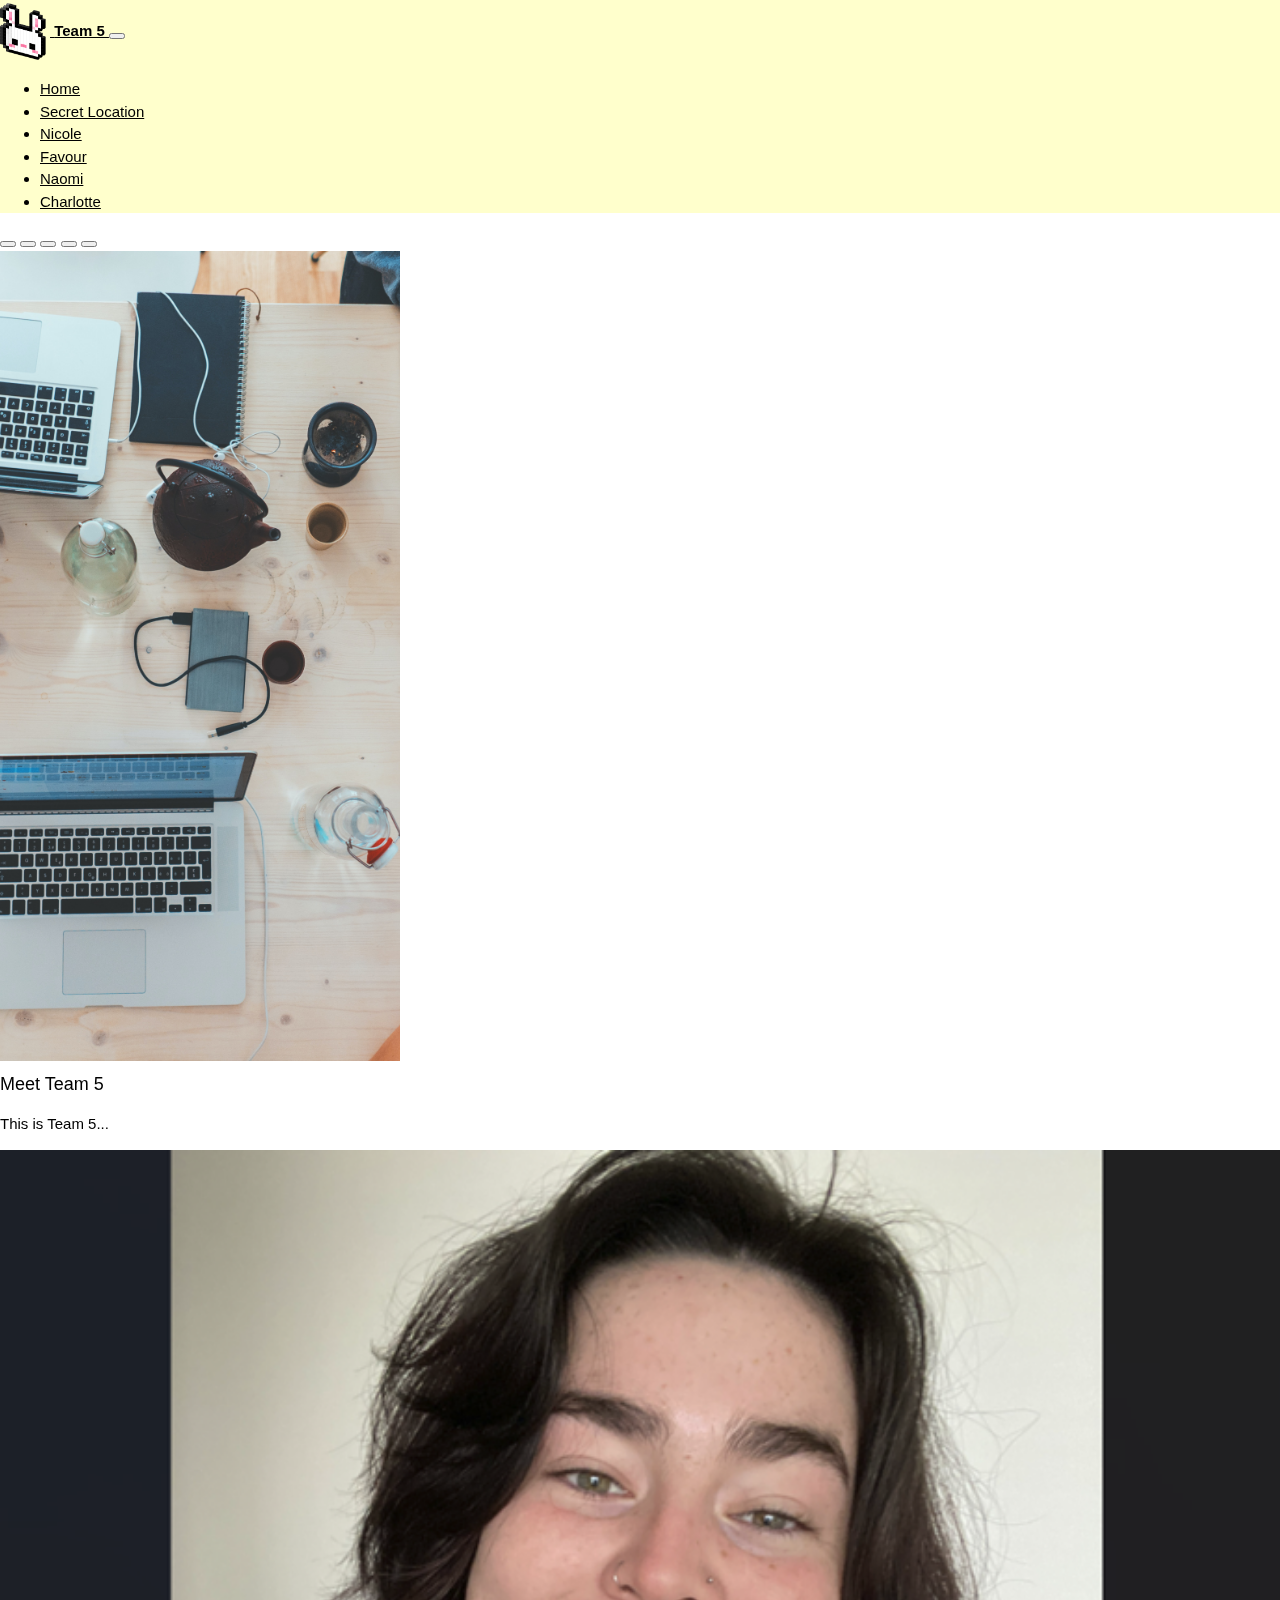
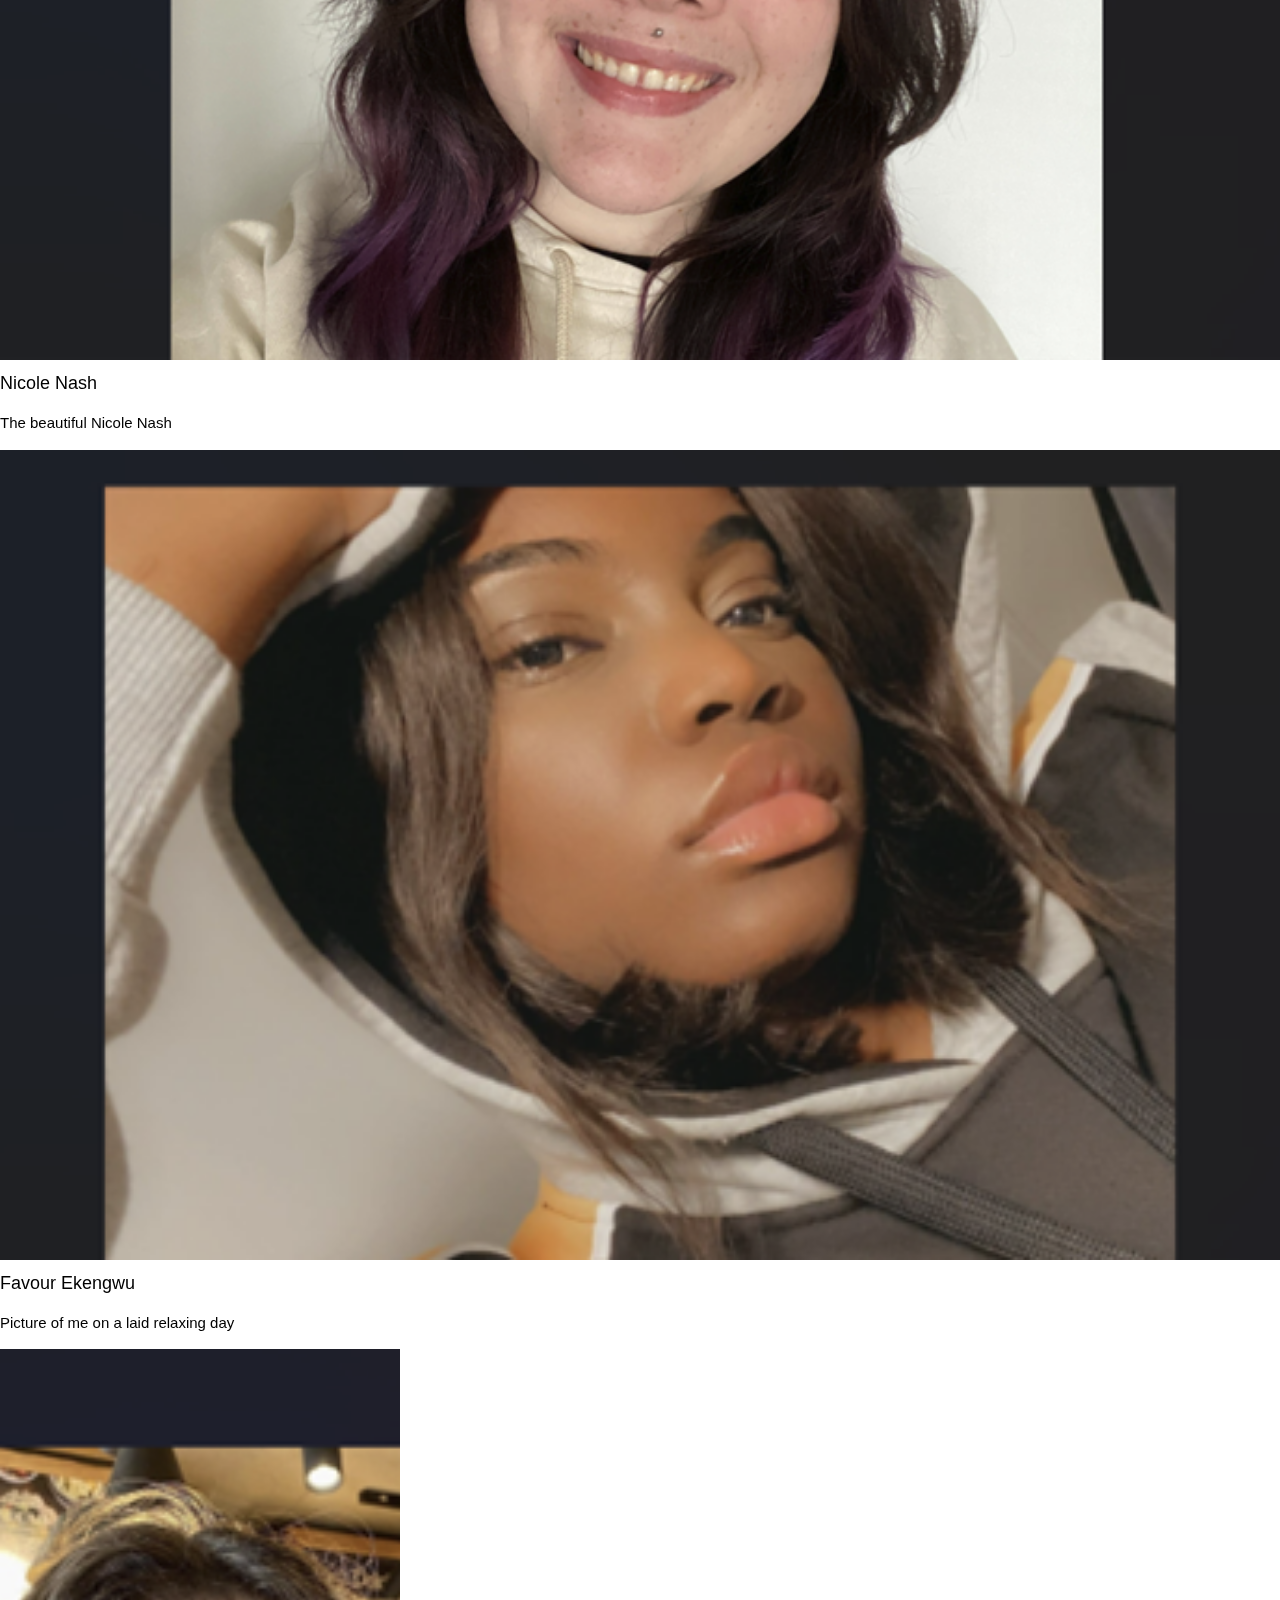
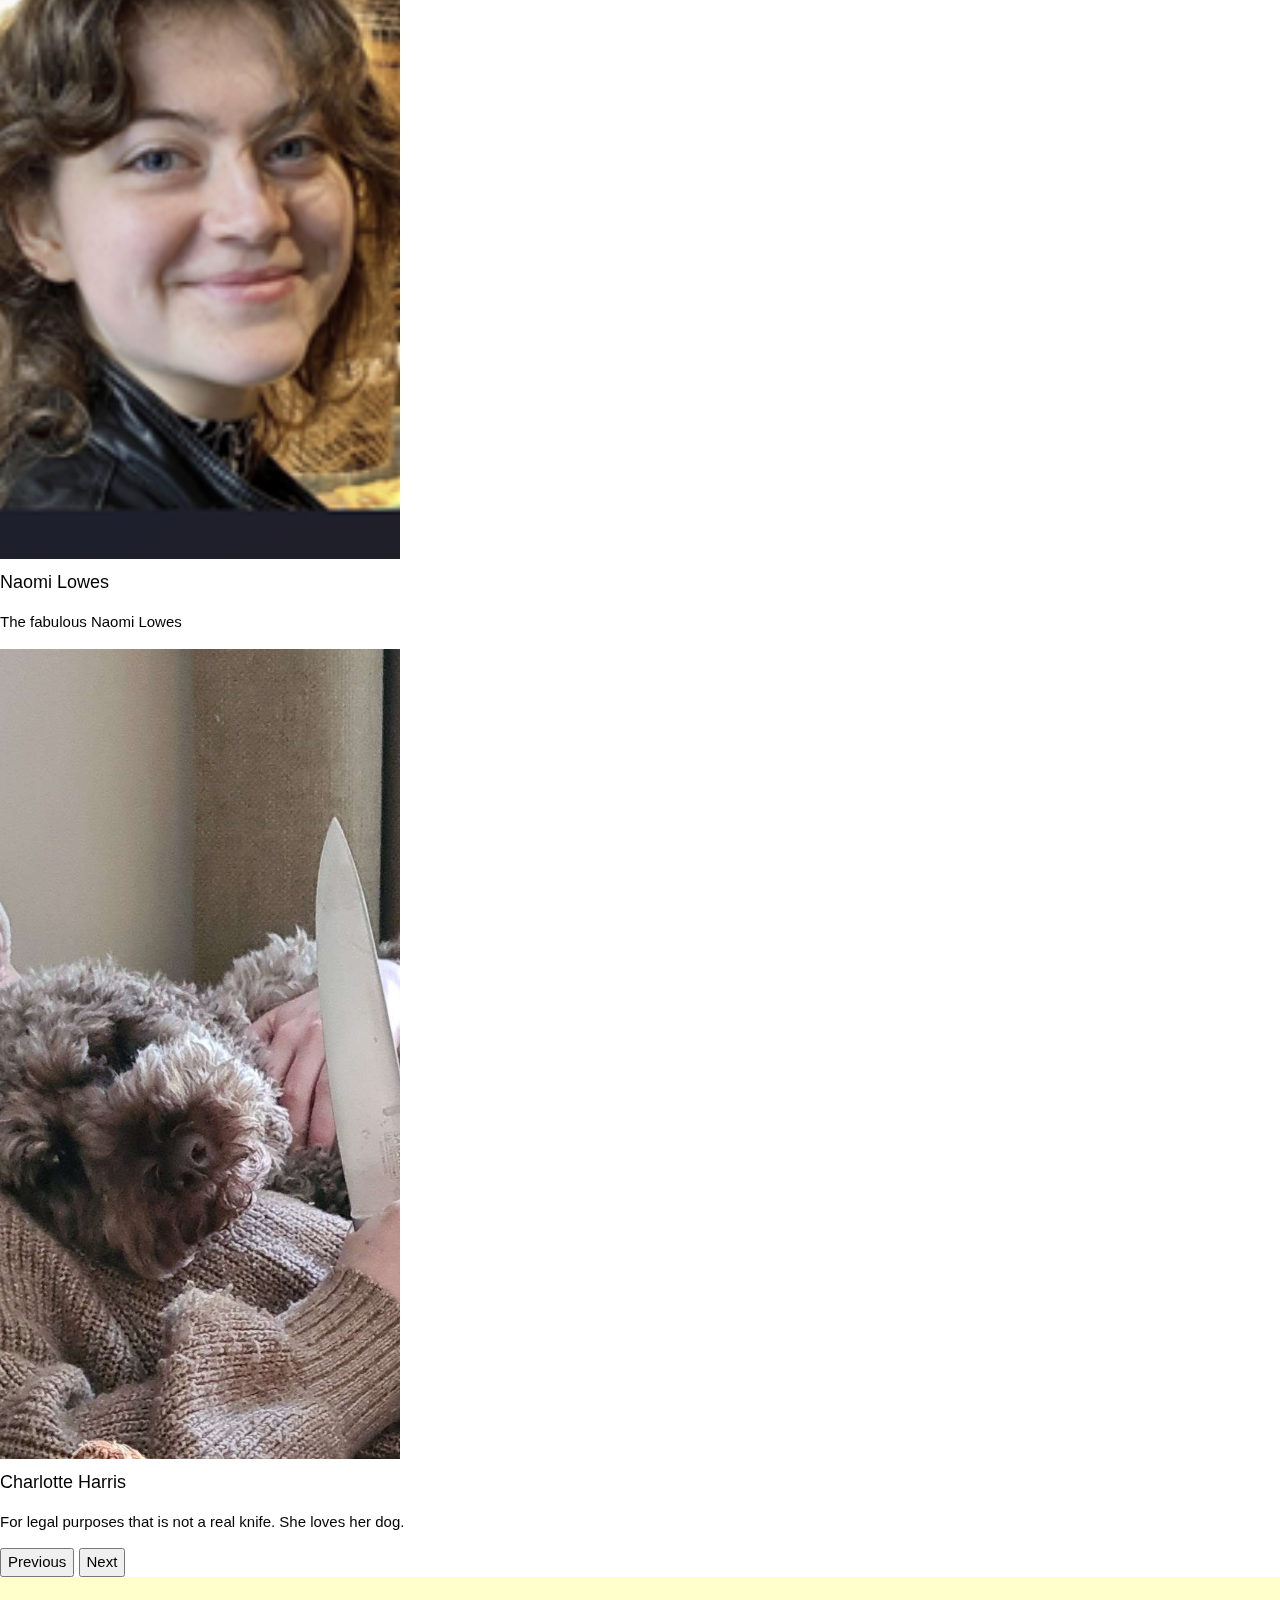
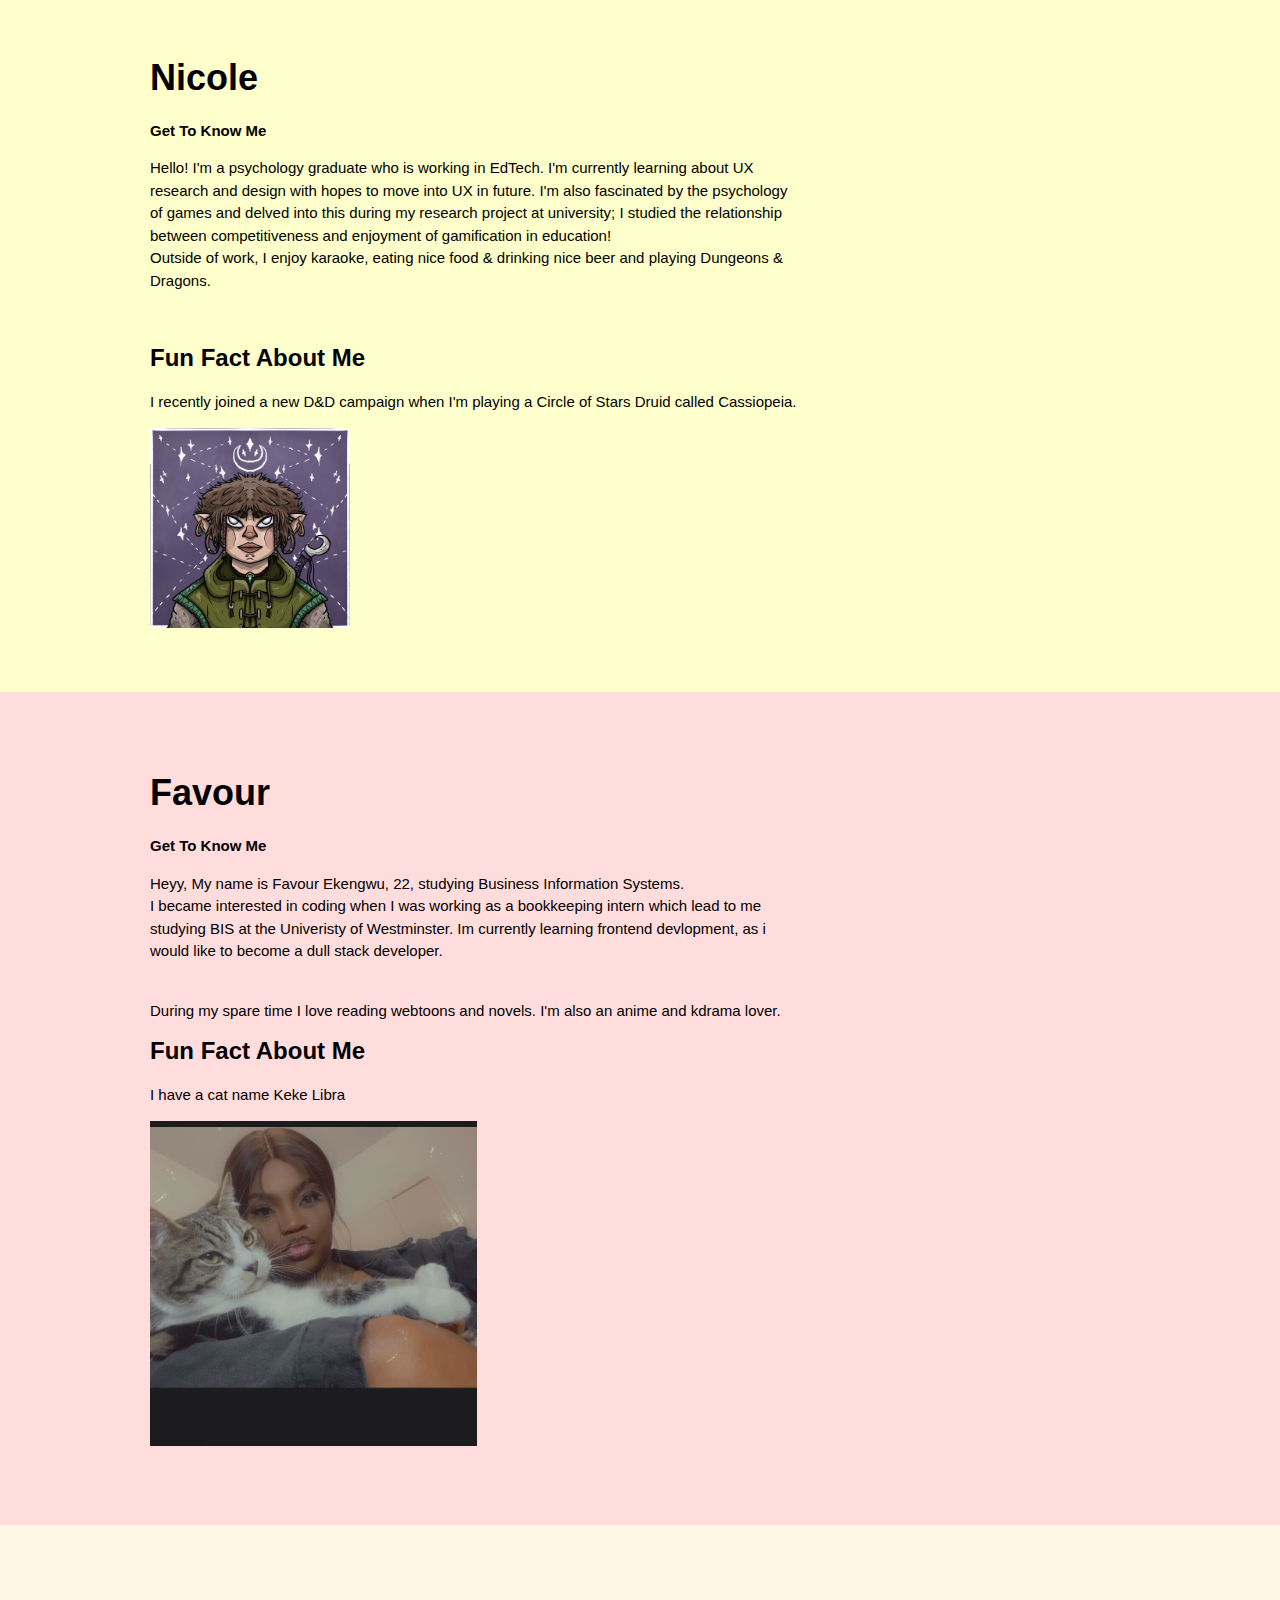
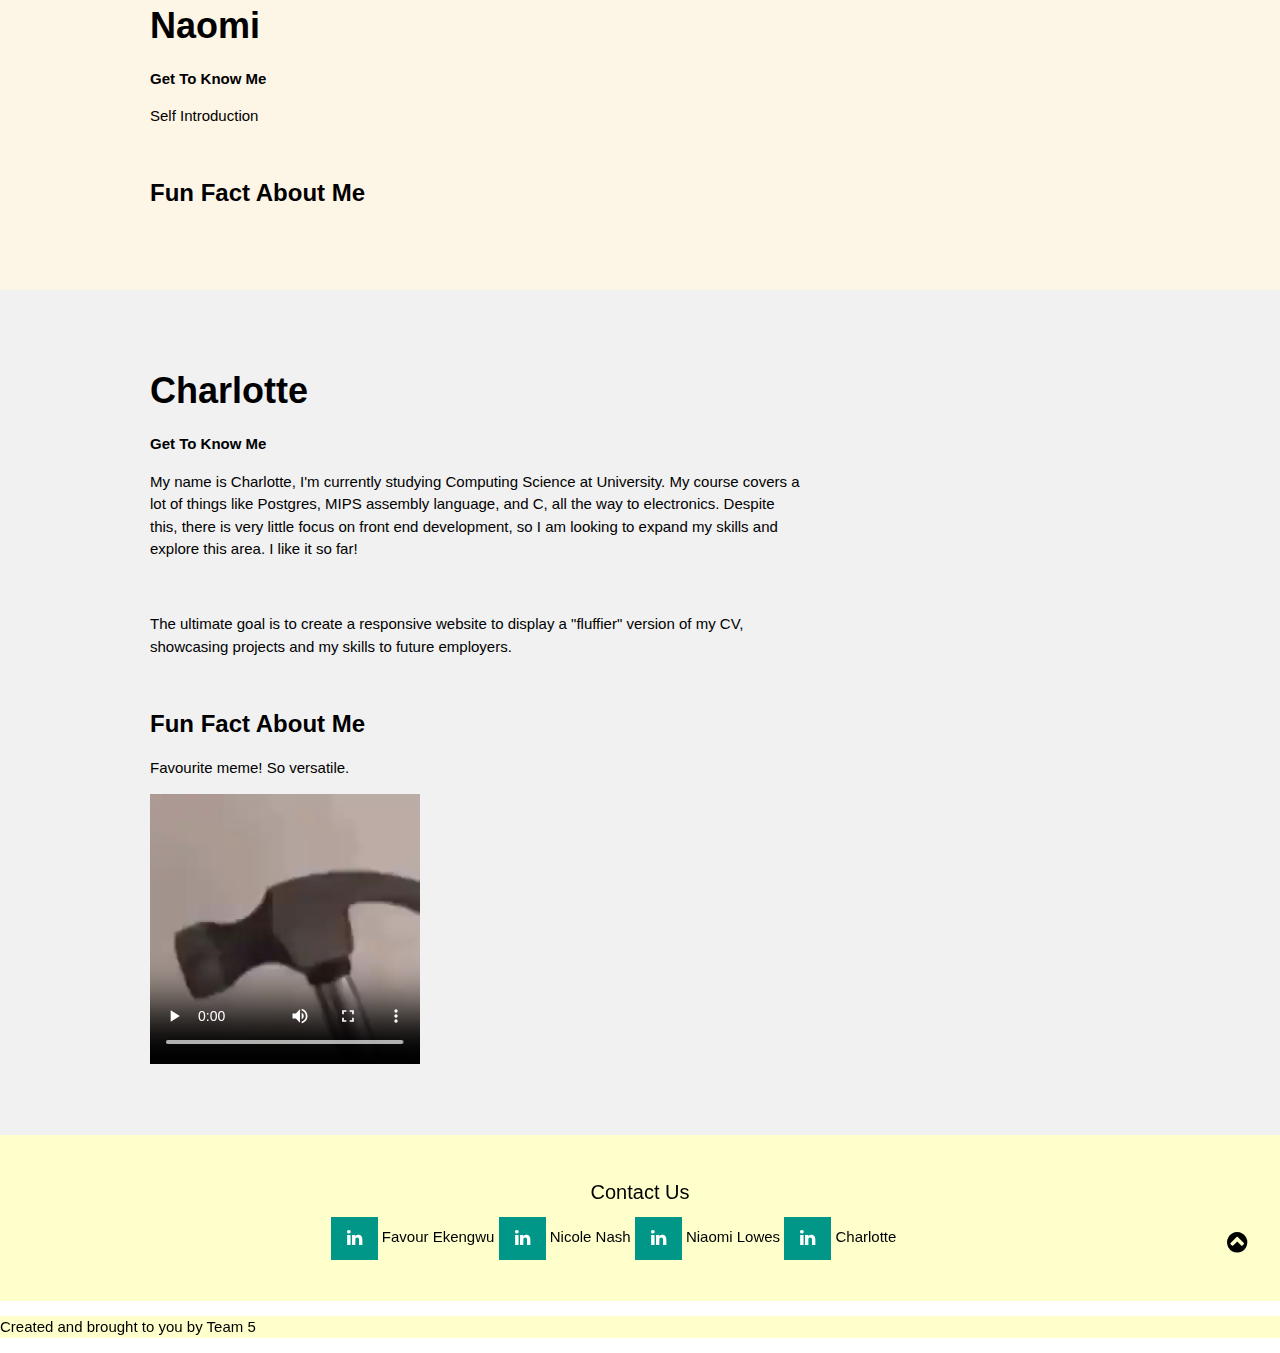
==== index.html @ 446f41bd "picture" ====
<!DOCTYPE html>
<html lang="en">
<head>
    <meta charset="UTF-8">
    <meta http-equiv="X-UA-Compatible" content="IE=edge">
    <meta name="viewport" content="width=device-width, initial-scale=1.0">
    <link rel="icon" href="media/bunny.ico">
    <!-- CSS only -->
    <link href="https://cdn.jsdelivr.net/npm/bootstrap@5.2.3/dist/css/bootstrap.min.css" rel="stylesheet" integrity="sha384-rbsA2VBKQhggwzxH7pPCaAqO46MgnOM80zW1RWuH61DGLwZJEdK2Kadq2F9CUG65" crossorigin="anonymous">
    <link rel="stylesheet" href="https://www.w3schools.com/w3css/4/w3.css">
    <link rel="stylesheet" href="https://fonts.googleapis.com/css?family=Lato">
    <link rel="stylesheet" href="https://fonts.googleapis.com/css?family=Montserrat">
    <link rel="stylesheet" href="https://cdnjs.cloudflare.com/ajax/libs/font-awesome/6.2.1/css/all.min.css">
    <!--social media -->
    <link rel="stylesheet" href="https://cdnjs.cloudflare.com/ajax/libs/font-awesome/4.7.0/css/font-awesome.min.css">
    <link href="style.css" rel="stylesheet" type="text/css">
    <title>Self Introduction and Interest</title>
</head>

<body>
    <nav class="navbar fixed-top bg-light w3-pale-yellow">
        <div class="container-fluid">
            <a class="navbar-brand" href="#">
            <img src="media/bunny.png" alt="Logo" width="50" height="auto" class="d-inline-block align-text-top">
            <b class = "w3-hover-text-blue"> Team 5 </b>
            </a>
            <button class="navbar-toggler" type="button" data-bs-toggle="collapse" data-bs-target="#navbarNav" aria-controls="navbarNav" aria-expanded="false" aria-label="Toggle navigation">
                <span class="navbar-toggler-icon"></span>
            </button>
            
            <div class="collapse navbar-collapse" id="navbarNav">
                <ul class="navbar-nav">
                    <li class="nav-item">
                    <a class="nav-link active w3-hover-text-blue" aria-current="page" href="#Home">Home</a>
                    </li>
                    <li class="nav-item">
                    <a class="nav-link" href="page1.html">Secret Location</a>
                    </li>
                    <li class="nav-item">
                    <a class="nav-link active w3-hover-text-blue" href="#Nicole">Nicole</a>
                    </li>
                    <li class="nav-item">
                    <a class="nav-link active w3-hover-text-blue" href="#Favour">Favour</a>
                    </li>
                    <li class="nav-item">
                    <a class="nav-link active w3-hover-text-blue" href="#Naomi">Naomi</a>
                    </li>
                    <li class="nav-item">
                        <a class="nav-link active w3-hover-text-blue" href="#Charlotte">Charlotte</a>
                    </li>
                </ul>
            </div>
        </div>
    </nav>

    
    <a name="Home"></a>
    <div id="carouselExampleCaptions" class="carousel slide" data-bs-ride="false">
        <div class="carousel-indicators">
          <button type="button" data-bs-target="#carouselExampleCaptions" data-bs-slide-to="0" class="active" aria-current="true" aria-label="Slide 1"></button>
          <button type="button" data-bs-target="#carouselExampleCaptions" data-bs-slide-to="1" aria-label="Slide 2"></button>
          <button type="button" data-bs-target="#carouselExampleCaptions" data-bs-slide-to="2" aria-label="Slide 3"></button>
          <button type="button" data-bs-target="#carouselExampleCaptions" data-bs-slide-to="3" aria-label="Slide 4"></button>
          <button type="button" data-bs-target="#carouselExampleCaptions" data-bs-slide-to="4" aria-label="Slide 4"></button>
        </div>
        <div class="carousel-inner">
            <div class="carousel-item active">
                <img src="media/team_pic_res.jpg" class="d-block w-100" width="400" height="auto" alt="...">
                    <div class="carousel-caption d-none d-md-block">
                        <h5>Meet Team 5</h5>
                        <p>This is Team 5...</p>
                    </div>
            </div>
            <div class="carousel-item">
                <img src="media/nicole.png" class="d-block w-100" width="400" height="auto" style="width:100%" alt="...">
                <div class="carousel-caption d-none d-md-block">
                    <h5>Nicole Nash</h5>
                    <p>The beautiful Nicole Nash</p>
                </div>
            </div>
            <div class="carousel-item">
                <img src="media/fav.png" class="d-block w-100" style="width:100%" alt="...">
                <div class="carousel-caption d-none d-md-block">
                    <h5>Favour Ekengwu</h5>
                    <p>Picture of me on a laid relaxing day</p>
                </div>
            </div>
            <div class="carousel-item">
                <img src="media/naomi.png" class="d-block w-100" width="400" height="500" alt="...">
                <div class="carousel-caption d-none d-md-block">
                    <h5>Naomi Lowes</h5>
                    <p>The fabulous Naomi Lowes</p>
                </div>
            </div>
            <div class="carousel-item">
                <img src="media/charlotte_pic.jpg" class="d-block w-100" width="400" height="500" alt="Charlote with her dog, for legal purposes not a real knife">
                <div class="carousel-caption d-none d-md-block">
                    <h5>Charlotte Harris</h5>
                    <p>For legal purposes that is not a real knife. She loves her dog.</p>
                </div>
            </div>
        </div>
        <button class="carousel-control-prev" type="button" data-bs-target="#carouselExampleCaptions" data-bs-slide="prev">
          <span class="carousel-control-prev-icon" aria-hidden="true"></span>
          <span class="visually-hidden">Previous</span>
        </button>
        <button class="carousel-control-next" type="button" data-bs-target="#carouselExampleCaptions" data-bs-slide="next">
          <span class="carousel-control-next-icon" aria-hidden="true"></span>
          <span class="visually-hidden">Next</span>
        </button>
      </div>
        <!-- First Grid -->
    <a name="Nicole"></a>
    <div class="w3-row-padding w3-padding-64 w3-pale-yellow w3-container">
        <div class="w3-content">
            <div class="w3-twothird">
                <h1><b>Nicole</b></h1>

                <p><b>Get To Know Me</b></p> 
       
                <p>Hello! I'm a psychology graduate who is working in EdTech. I'm currently learning about UX research and design with hopes to move into UX in future. 
                   I'm also fascinated by the psychology of games and delved into this during my research project at university; 
                   I studied the relationship between competitiveness and enjoyment of gamification in education!
                   <br> Outside of work, I enjoy karaoke, eating nice food & drinking nice beer and playing Dungeons & Dragons.
                </p>

                <br>

                <h3><b>Fun Fact About Me</b></h3>
                <p> I recently joined a new D&D campaign when I'm playing a Circle of Stars Druid called Cassiopeia.</p>
                    <img src="media/Cassie.JPG" alt="An illustration of a halfling surrounded by stars" width="200" height="200">

            </div>

        </div>
    </div>

    <!-- Second Grid -->
    <a name="Favour"></a>
    <div class="w3-row-padding w3-padding-64 w3-pale-red w3-container">
        <div class="w3-content">
            <div class="w3-twothird">
                <h1><b>Favour</b></h1>
                <p><b>Get To Know Me</b></p> 
                <p> Heyy, My name is Favour Ekengwu, 22, studying Business Information Systems. <br>
                    I became interested in coding when I was working as a bookkeeping intern which lead to me studying BIS at the Univeristy of Westminster.
                    Im currently learning frontend devlopment, as i would like to become a dull stack developer. </p>
                    <br> During my spare time I love reading webtoons and novels. I'm also an anime and kdrama lover.

                <h3><b>Fun Fact About Me</b></h3>
                <p>I have a cat name Keke Libra 
                <div> <img src="media/fav_cat1.jpg" alt="Favour and Keke Libra" style="width: 50%; height: 50%"></div>    
                </p>
            </div>
        </div>
    </div>


        <!-- Third Grid -->
    <a name="Naomi"></a>
    <div class="w3-row-padding w3-padding-64 w3-sand w3-container">
        <div class="w3-content">
            <div class="w3-twothird">
                <h1><b>Naomi</b></h1>

                <p><b>Get To Know Me</b></p> 
                <p>Self Introduction</p>

                <br>

                <h3><b>Fun Fact About Me</b></h3>
                <p> </p>

                </div>

        </div>
    </div>

    <!-- Fourth Grid -->
    <a name="Charlotte"></a>
    <div class="w3-row-padding w3-padding-64 w3-light-grey w3-container">
        <div class="w3-content">
            <div class="w3-twothird">
                <h1><b>Charlotte</b></h1>


                <p><b>Get To Know Me</b></p> 
                <p>My name is Charlotte, I'm currently studying Computing Science at University. My course covers a lot of things like Postgres, MIPS assembly language, and C, all the way to electronics. Despite this, there is very little focus on front end development, so I am looking to expand my skills and explore this area. I like it so far!</p>
                <br>
                <p>The ultimate goal is to create a responsive website to display a "fluffier" version of my CV, showcasing projects and my skills to future employers.
                </p>
                <br>
                <h3><b>Fun Fact About Me</b></h3>
                <p>Favourite meme! So versatile.</p>
                <video width="270px" height="270px" controls="controls">
                    <source src="media/hammer_meme.mp4" type="video/mp4" width="200">
                </video>
            </div>

        </div>
    </div>


    <!-- Footer -->
    <a name="Contact"></a>
    <footer class="w3-container w3-padding-32 w3-theme-d1 w3-center w3-pale-yellow">
        <h4>Contact Us</h4>
       
        <a href="https://www.linkedin.com/in/favourekengwu/" class="w3-button w3-large w3-teal w3-hide-small" href="javascript:void(0)" title="Linkedin" target="_blank"><i class="fa fa-linkedin"></i></a>
        Favour Ekengwu
              
        <a href="https://www.linkedin.com/in/nicolealnash/" class="w3-button w3-large w3-teal w3-hide-small" href="javascript:void(0)" title="Linkedin" target="_blank"><i class="fa fa-linkedin"></i></a>
        Nicole Nash
                
        <a href="https://www.linkedin.com/" class="w3-button w3-large w3-teal w3-hide-small" href="javascript:void(0)" title="Linkedin" target="_blank"><i class="fa fa-linkedin"></i></a>
        Niaomi Lowes 

        <a href="https://www.linkedin.com/in/charkharris/" class="w3-button w3-large w3-teal w3-hide-small" href="javascript:void(0)" title="Linkedin" target="_blank"><i class="fa fa-linkedin"></i></a>
        Charlotte
    
        
        <div class="w3-tooltip w3-right">
            <span class="w3-text w3-padding w3-teal w3-hide-small">Go To Top</span>   
            <a class="w3-button w3-theme" href="#Home"><span class="w3-xlarge">
            <i class="fa fa-chevron-circle-up"></i></span></a>
        </div>
    </footer>
    
    <!-- JavaScript Bundle with Popper -->
    <script src="https://cdn.jsdelivr.net/npm/bootstrap@5.2.3/dist/js/bootstrap.bundle.min.js" integrity="sha384-kenU1KFdBIe4zVF0s0G1M5b4hcpxyD9F7jL+jjXkk+Q2h455rYXK/7HAuoJl+0I4" crossorigin="anonymous"></script>
    <script src="app.js"></script>
</body>
<p class="w3-pale-yellow">Created and brought to you by Team 5</p>
</html>
---- style.css ----
.carousel img {
    object-fit: cover;
    object-position: center; 
    height: 90vh;
    overflow: hidden;
   }  


.fa-anchor,.fa-coffee {
	font-size:200px;
}

/*

STAY UPDATED

*/

#submitButton{
	margin-left: 332px;
	margin-bottom: 20px;
  color: #a83291;
  font-weight: bold;
  background-color: #eec4e6;
  border-style: none;
	font-size: 20px;
}

#pageTitle{
	padding-top: 90px;
	padding-bottom: 30px;
  padding-left: 15px;
	font-size: 24px;
}

#contactPage{
	display: inline-block;
}

#submissionform{
	float: left;
	max-width: 60%;
	padding-bottom: 30px;
	padding-left: 30px;
	font-size: 15px;
}

.formLabel, #asterisk{
	padding-left: 5px;
}

#formCheckboxes{
	padding-left: 30px;
	padding-top: 5px;
}
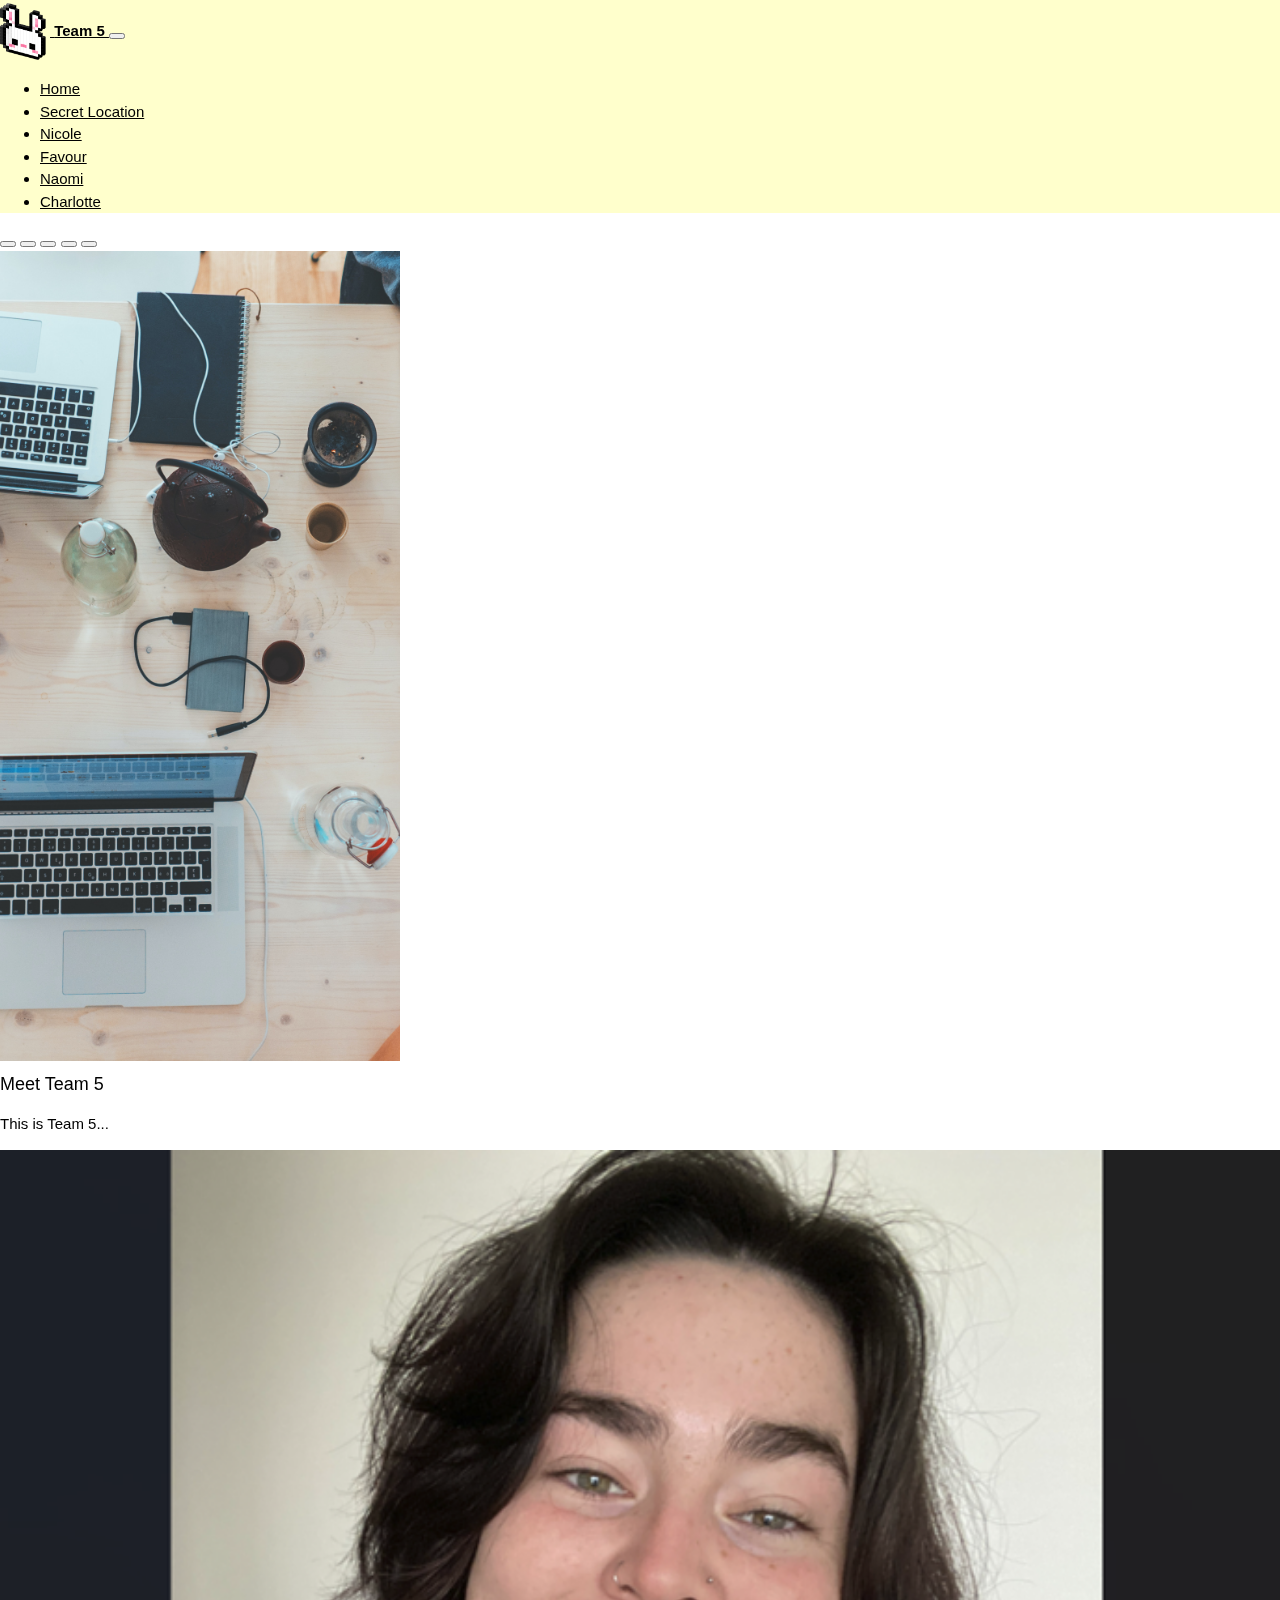
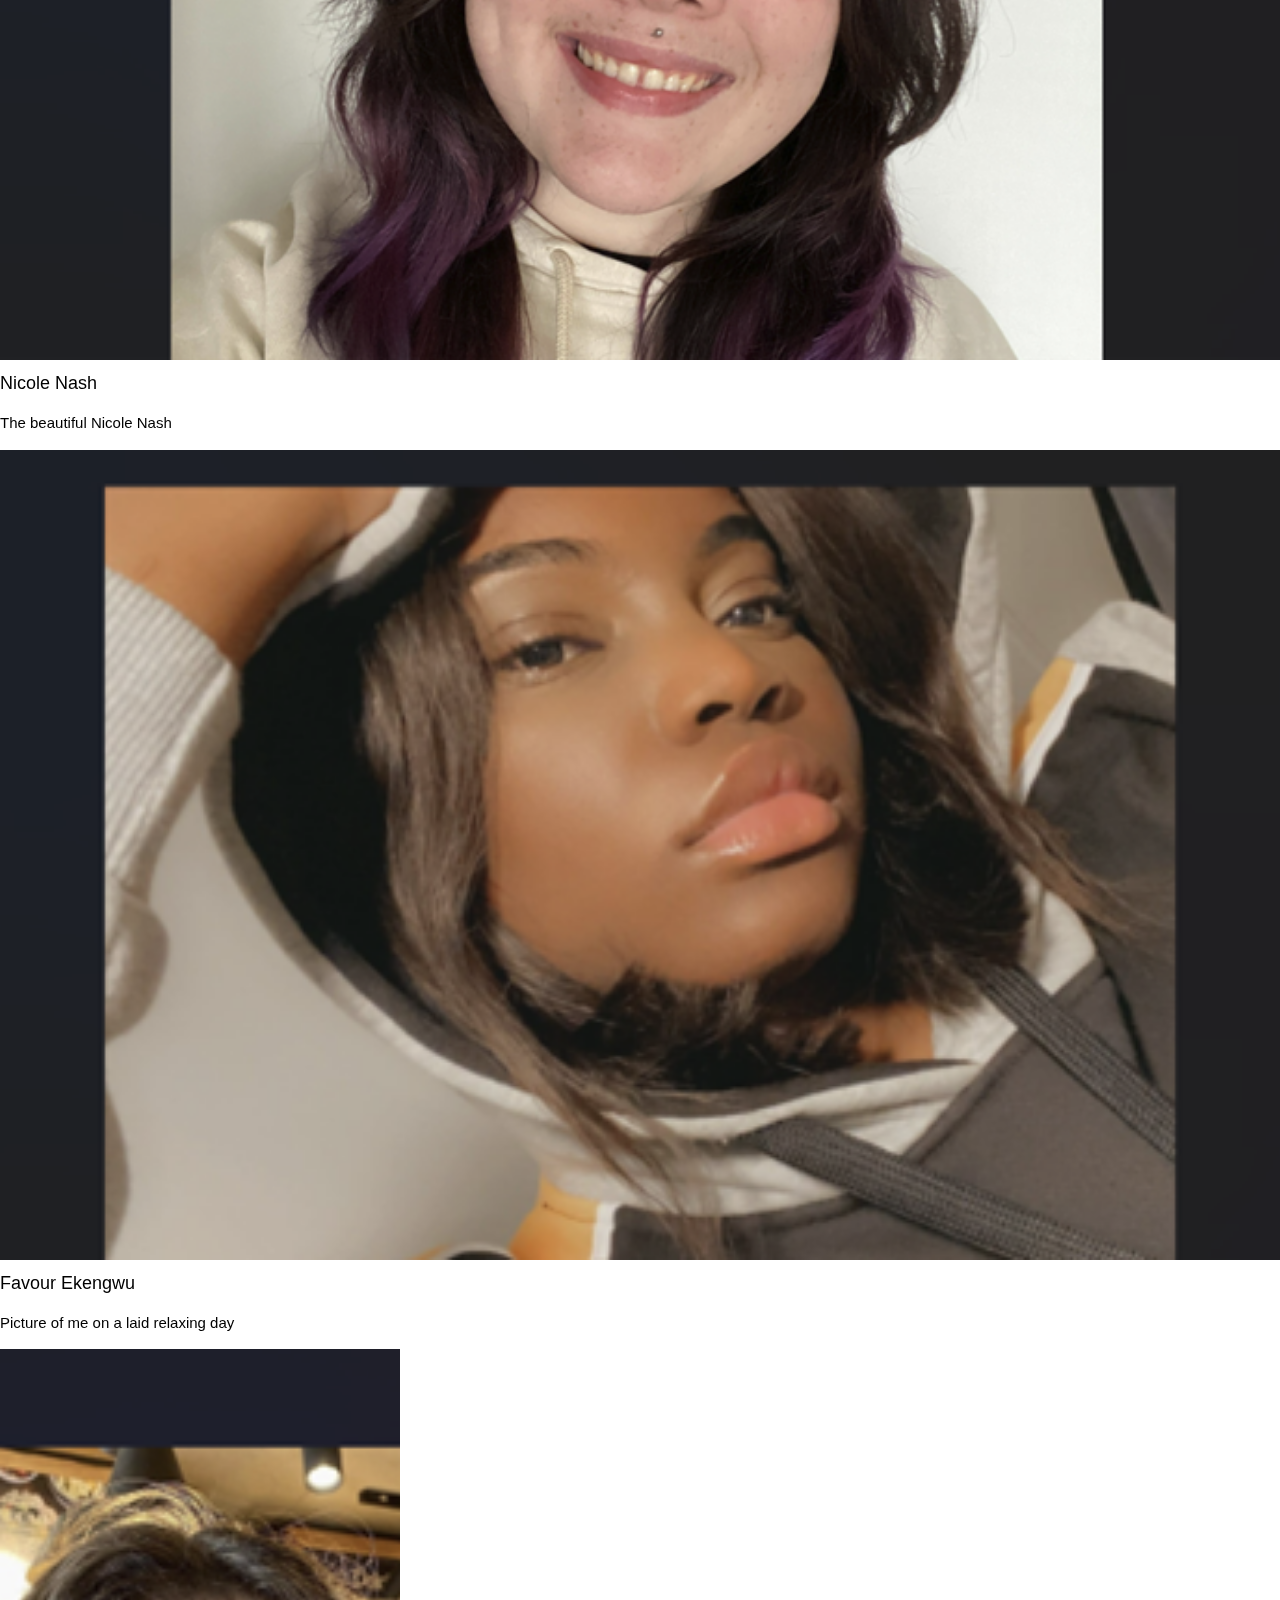
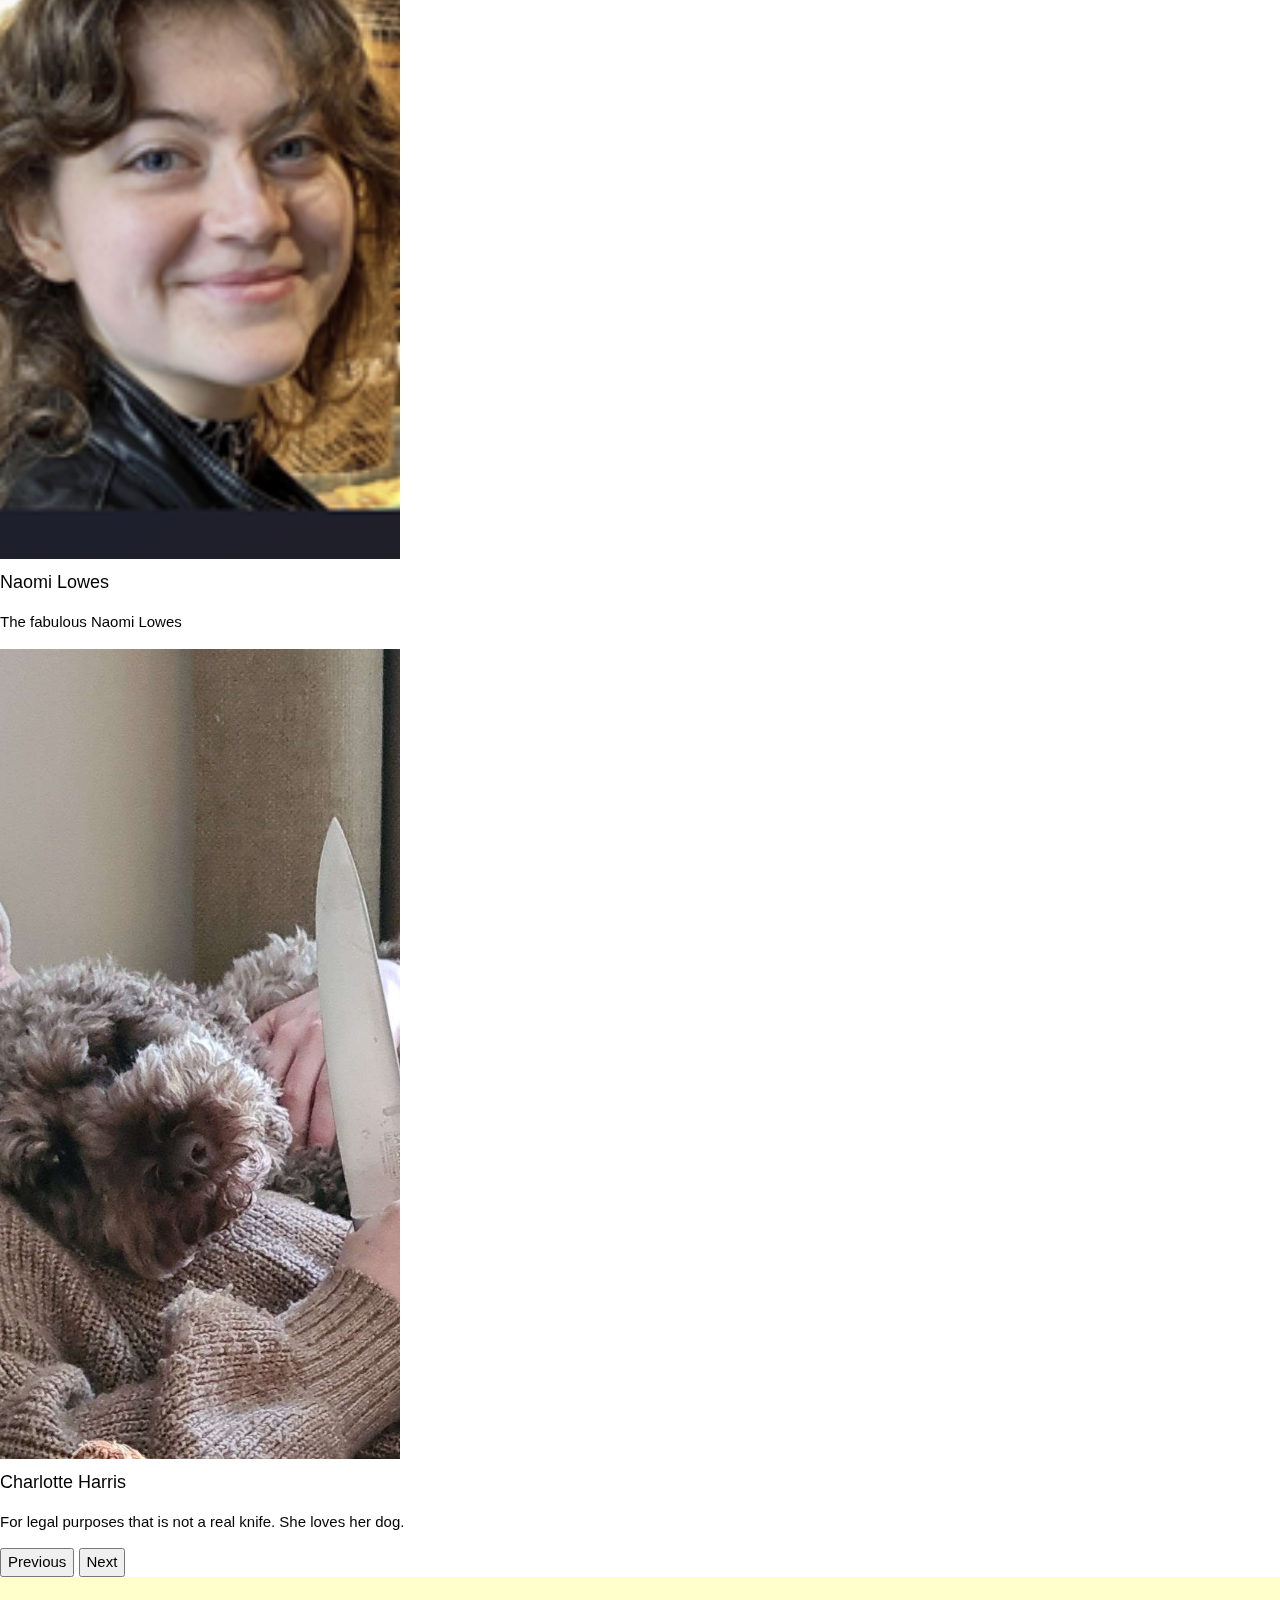
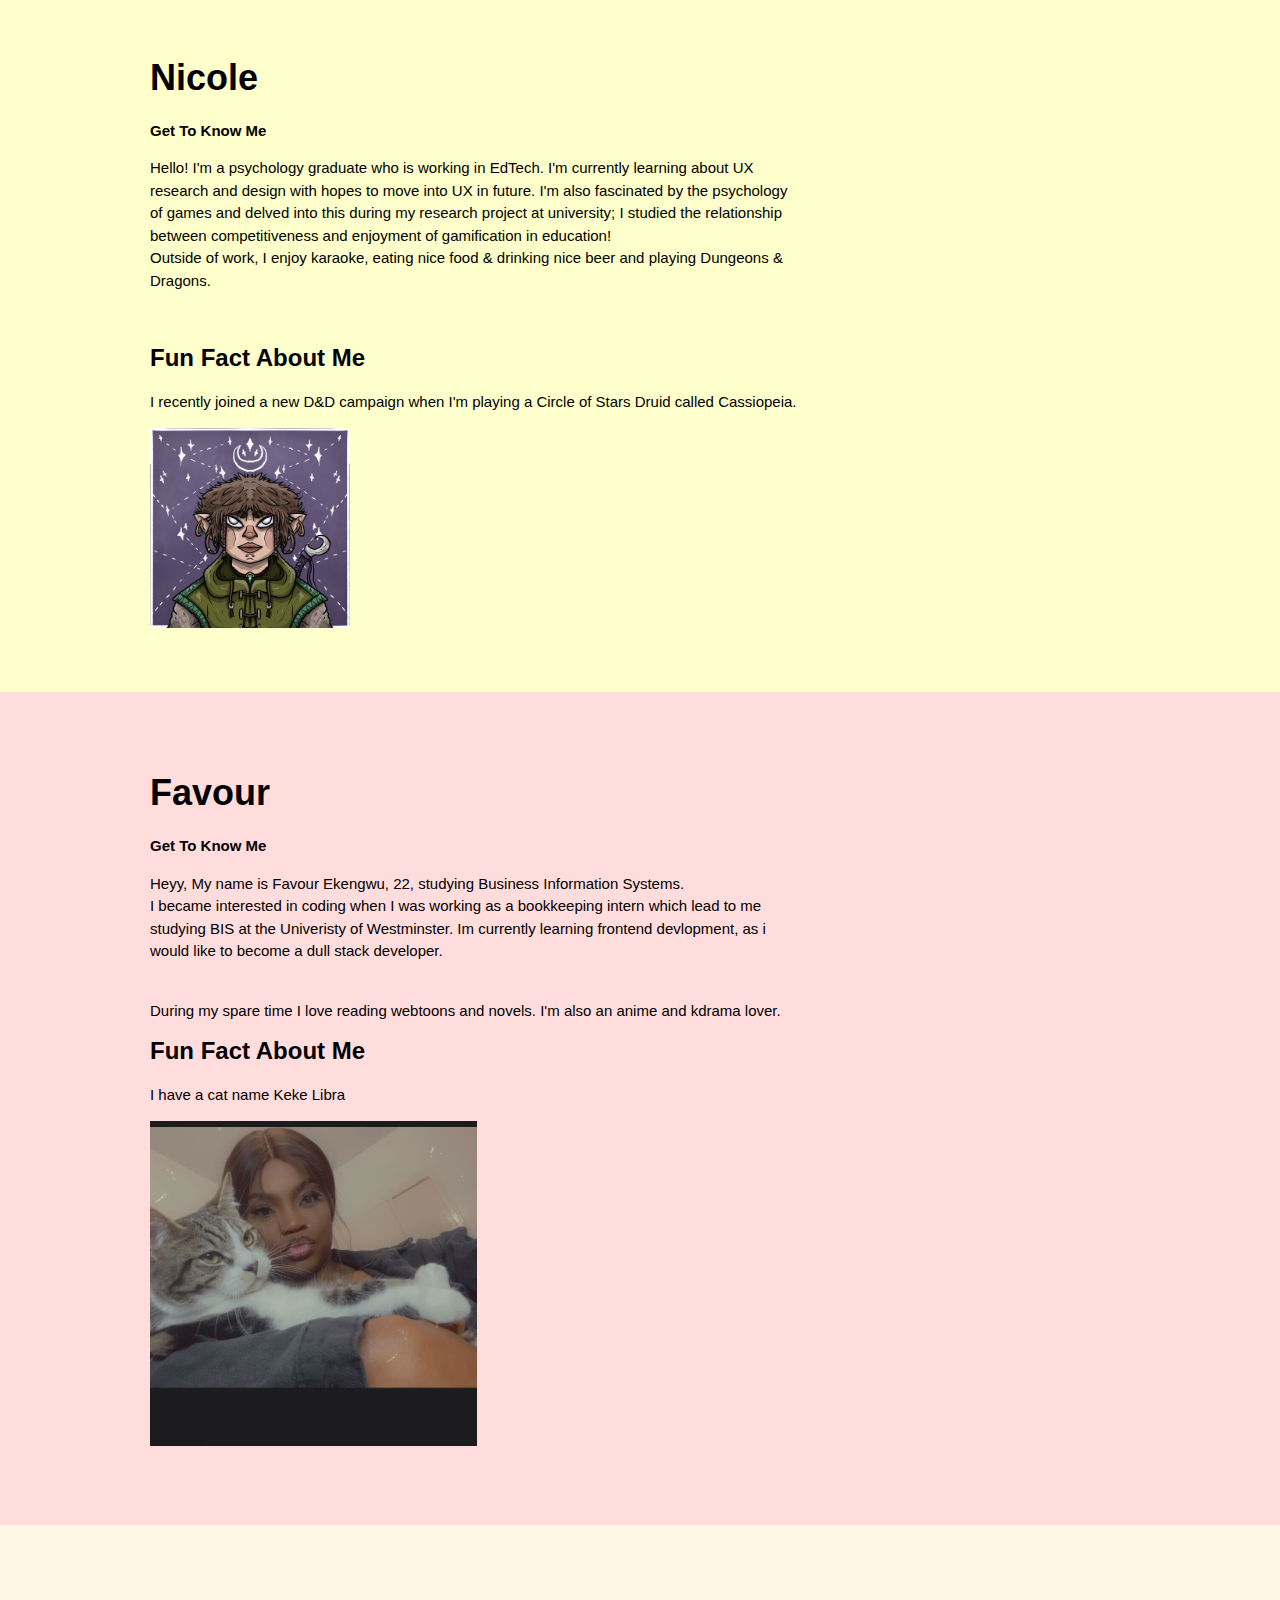
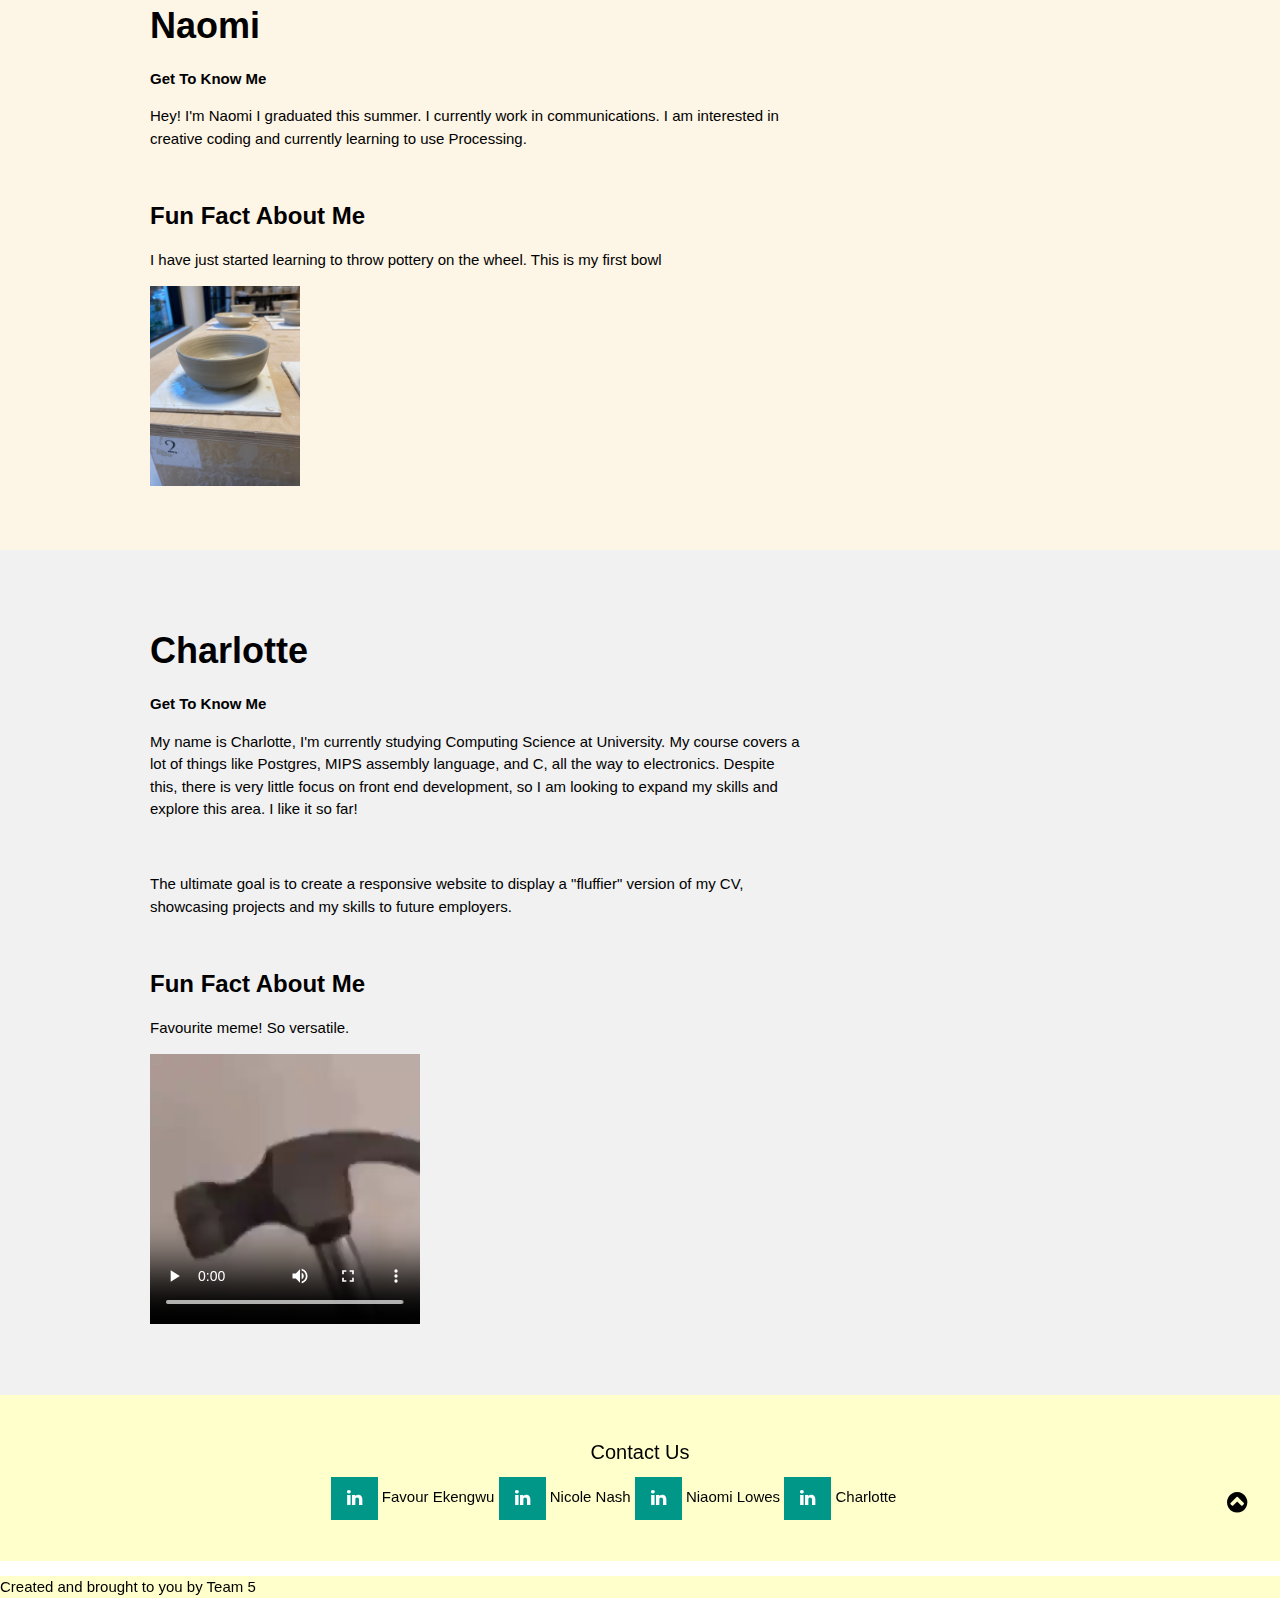
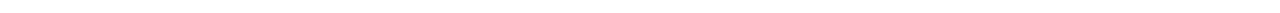
==== commit c82f16b7: "Merge branch 'main' of https://github.com/NaomiLow/CFG" ====
--- a/index.html
+++ b/index.html
@@ -164,12 +164,13 @@
                 <h1><b>Naomi</b></h1>
 
                 <p><b>Get To Know Me</b></p> 
-                <p>Self Introduction</p>
-
-                <br>
-
-                <h3><b>Fun Fact About Me</b></h3>
-                <p> </p>
+                <p>Hey! I'm Naomi I graduated this summer. I currently work in communications. I am interested in creative coding and currently learning to use Processing.</p>
+
+                <br>
+
+                <h3><b>Fun Fact About Me</b></h3>
+                <p>I have just started learning to throw pottery on the wheel. This is my first bowl</p>
+                <div> <img src="media/nao_pot.jpg" alt="Naomi's pot" height="200"></div>
 
                 </div>
 
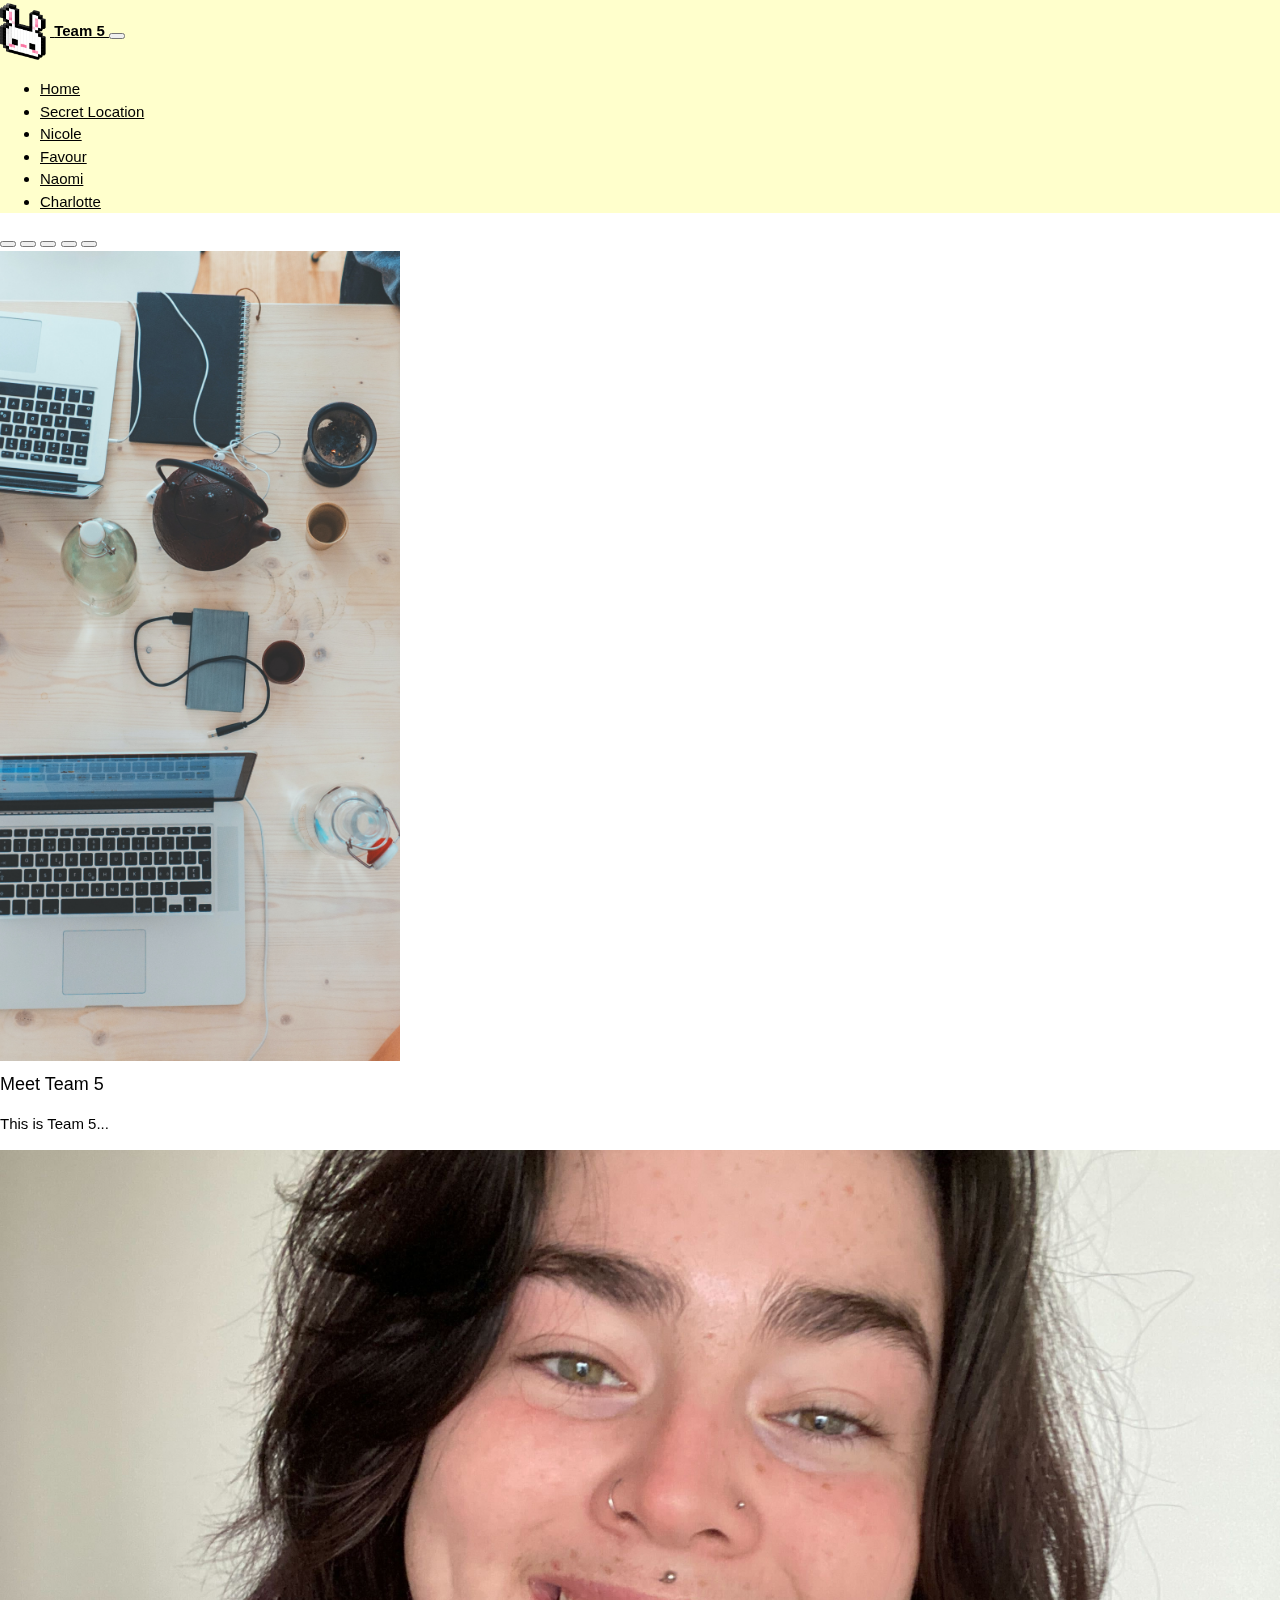
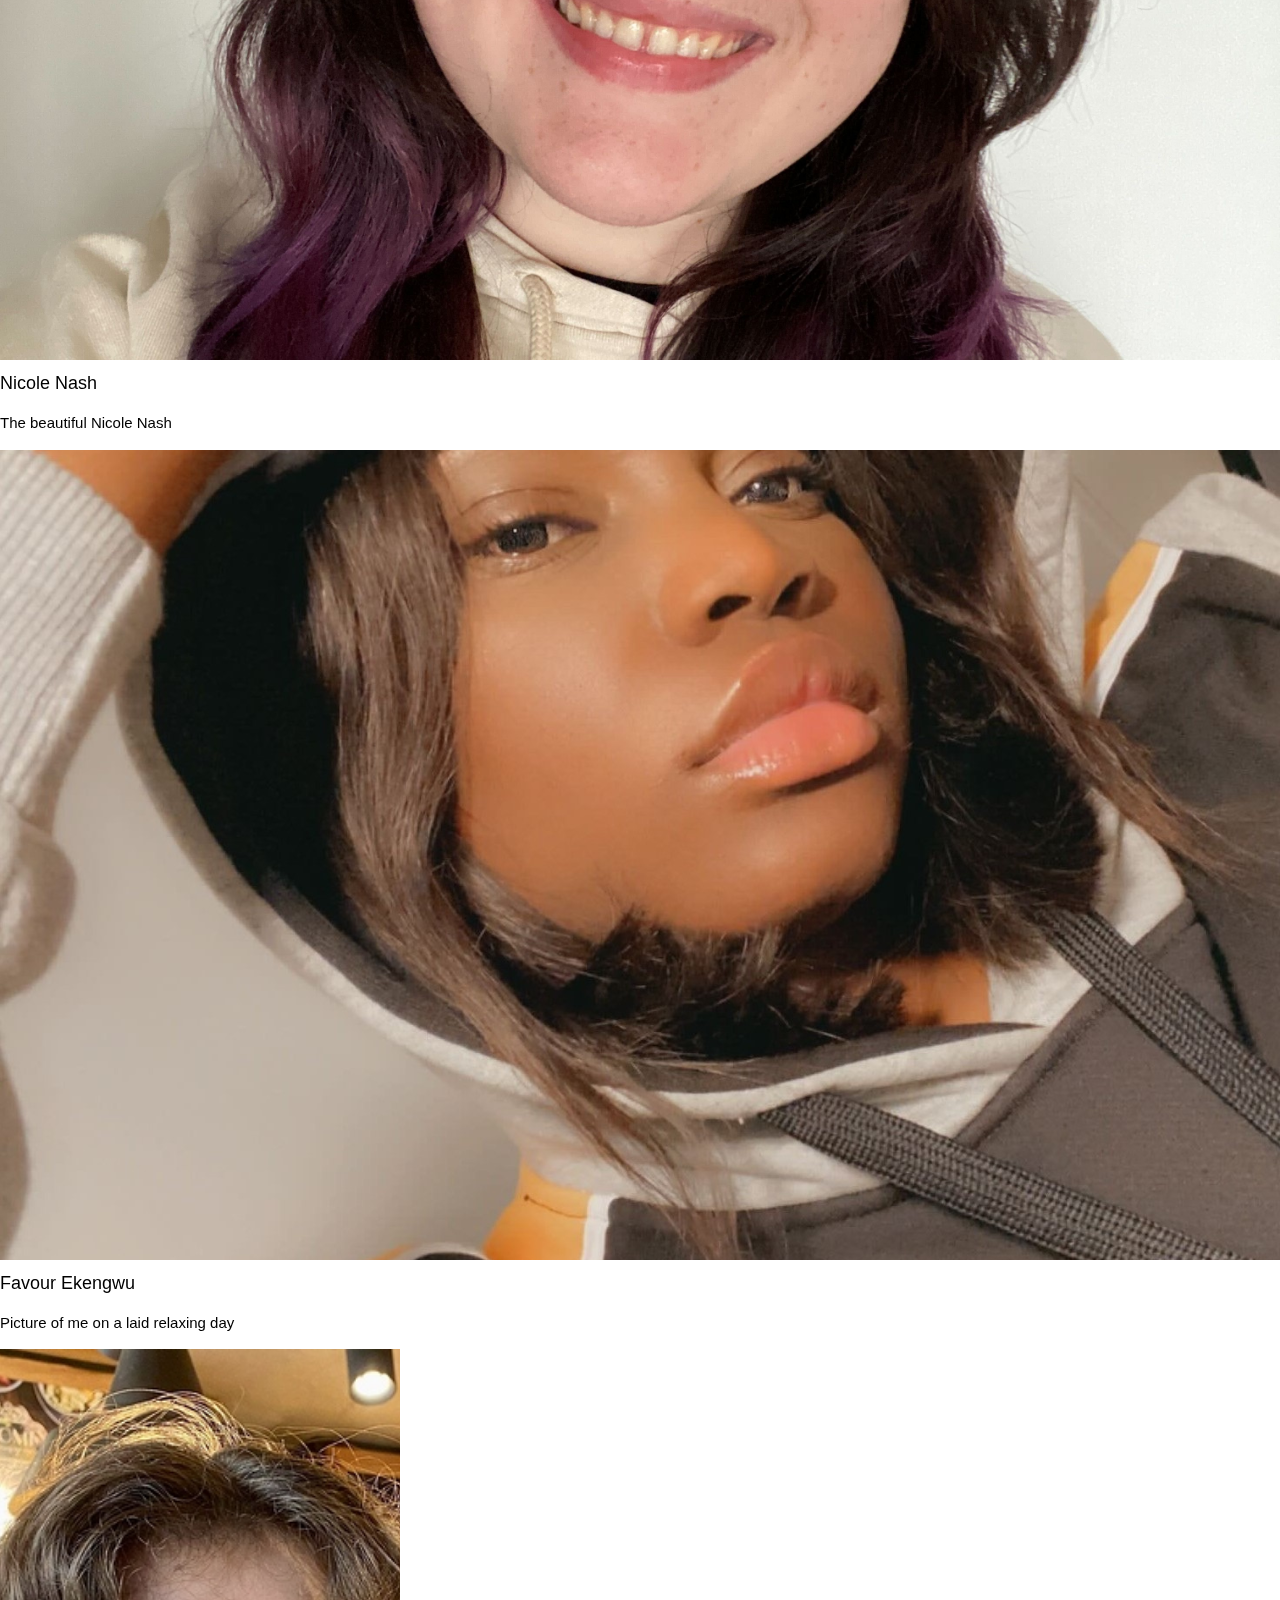
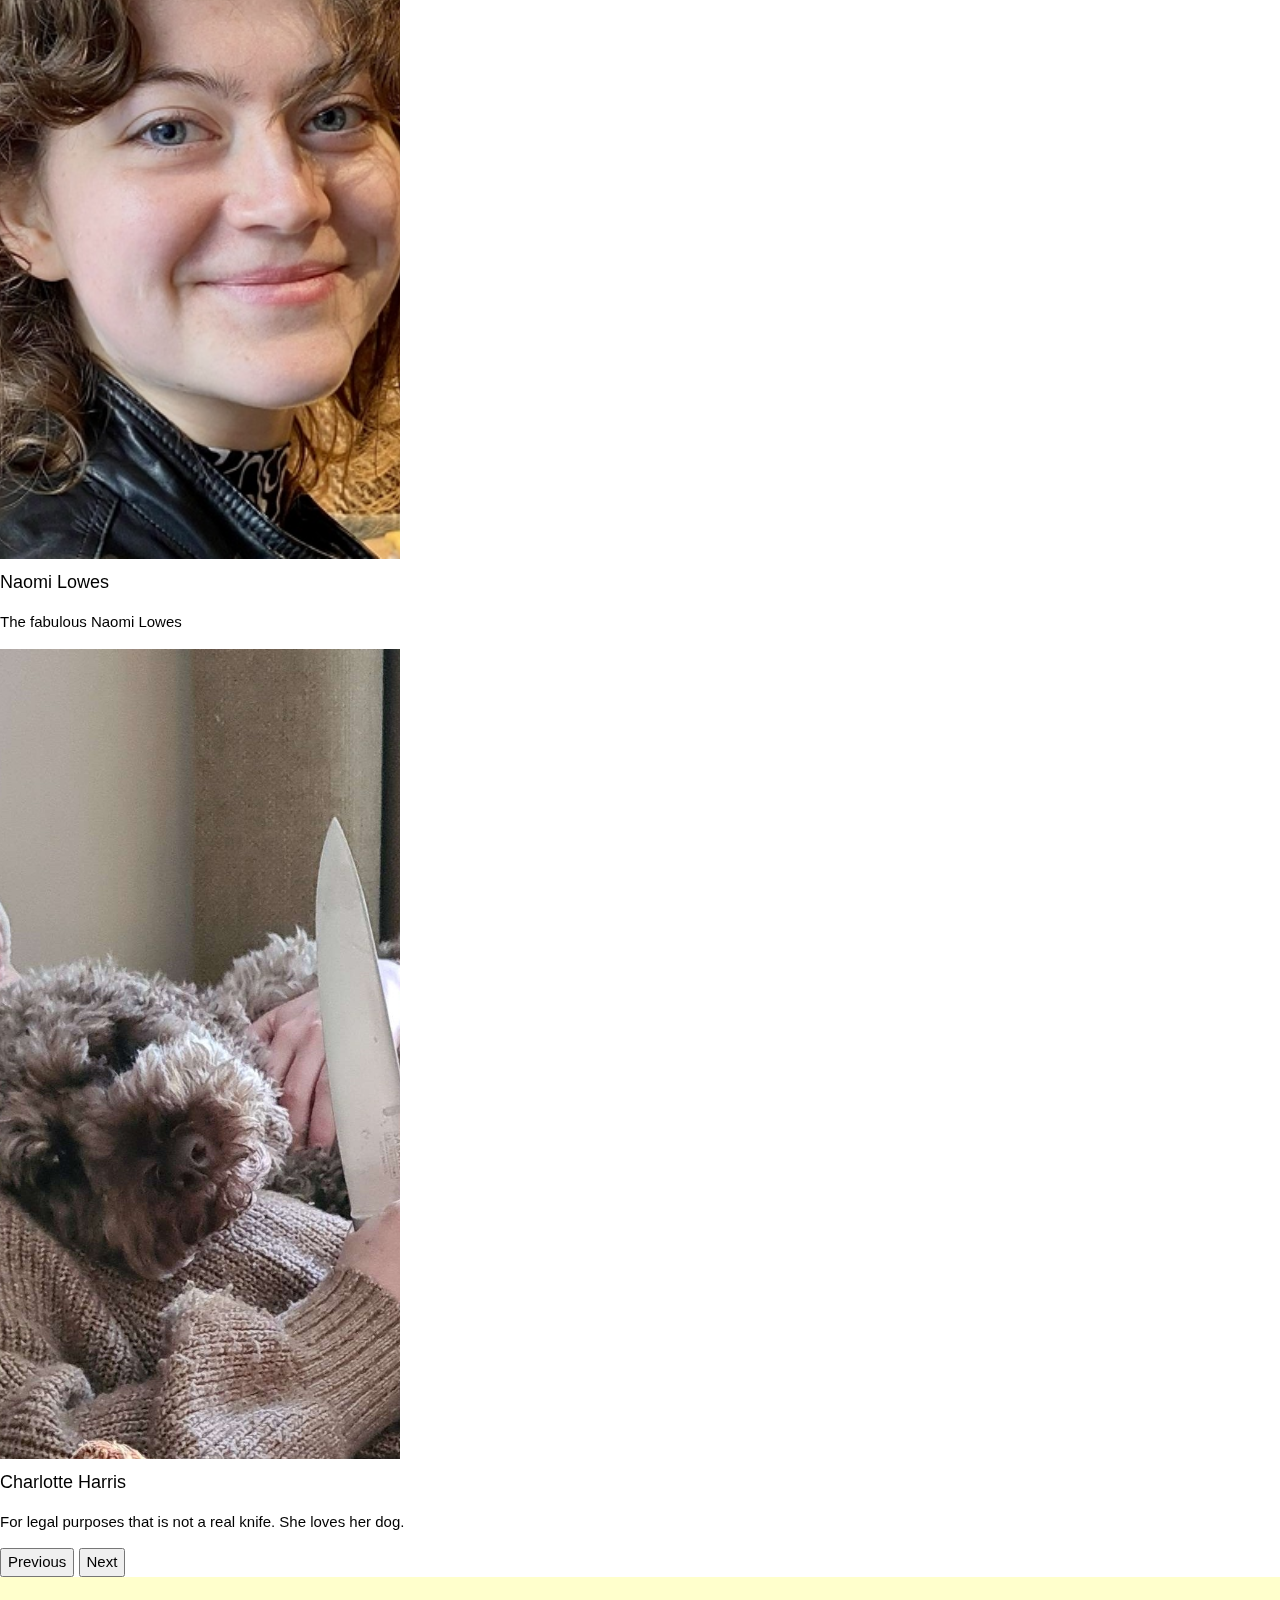
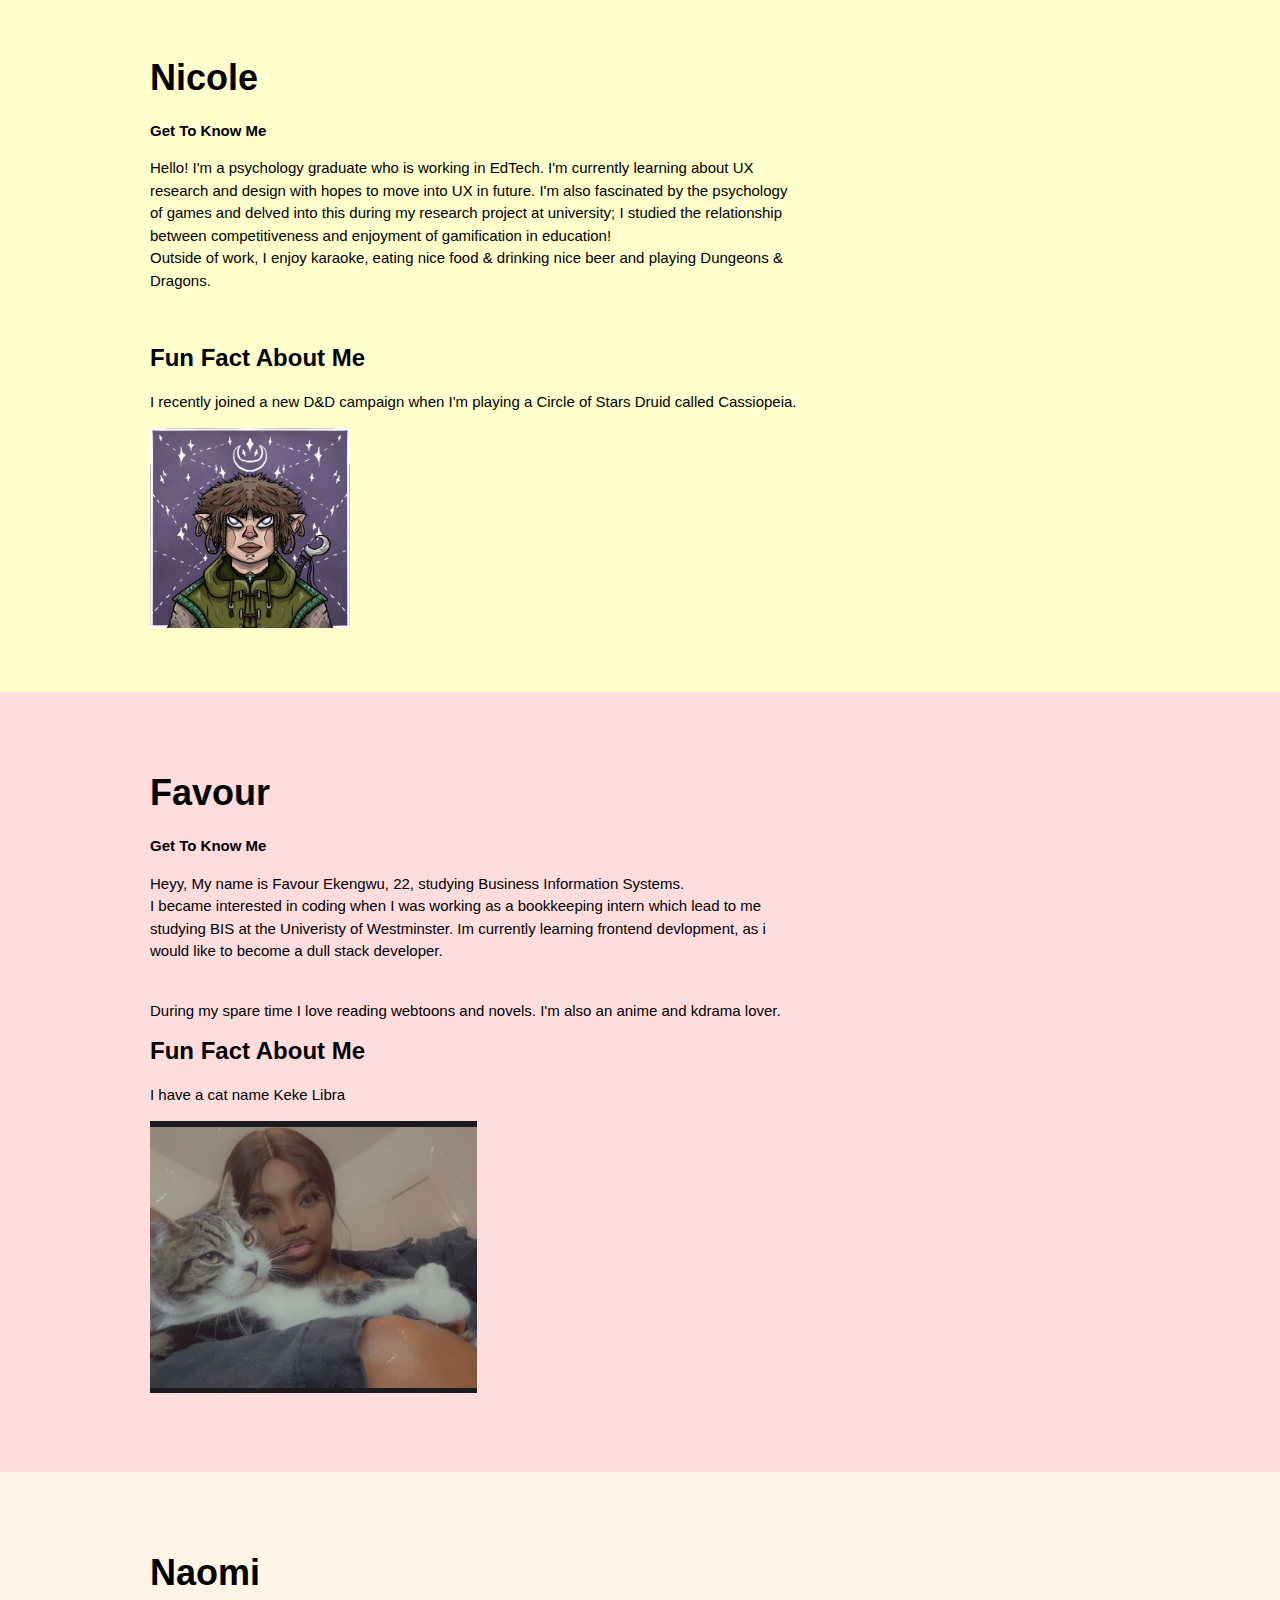
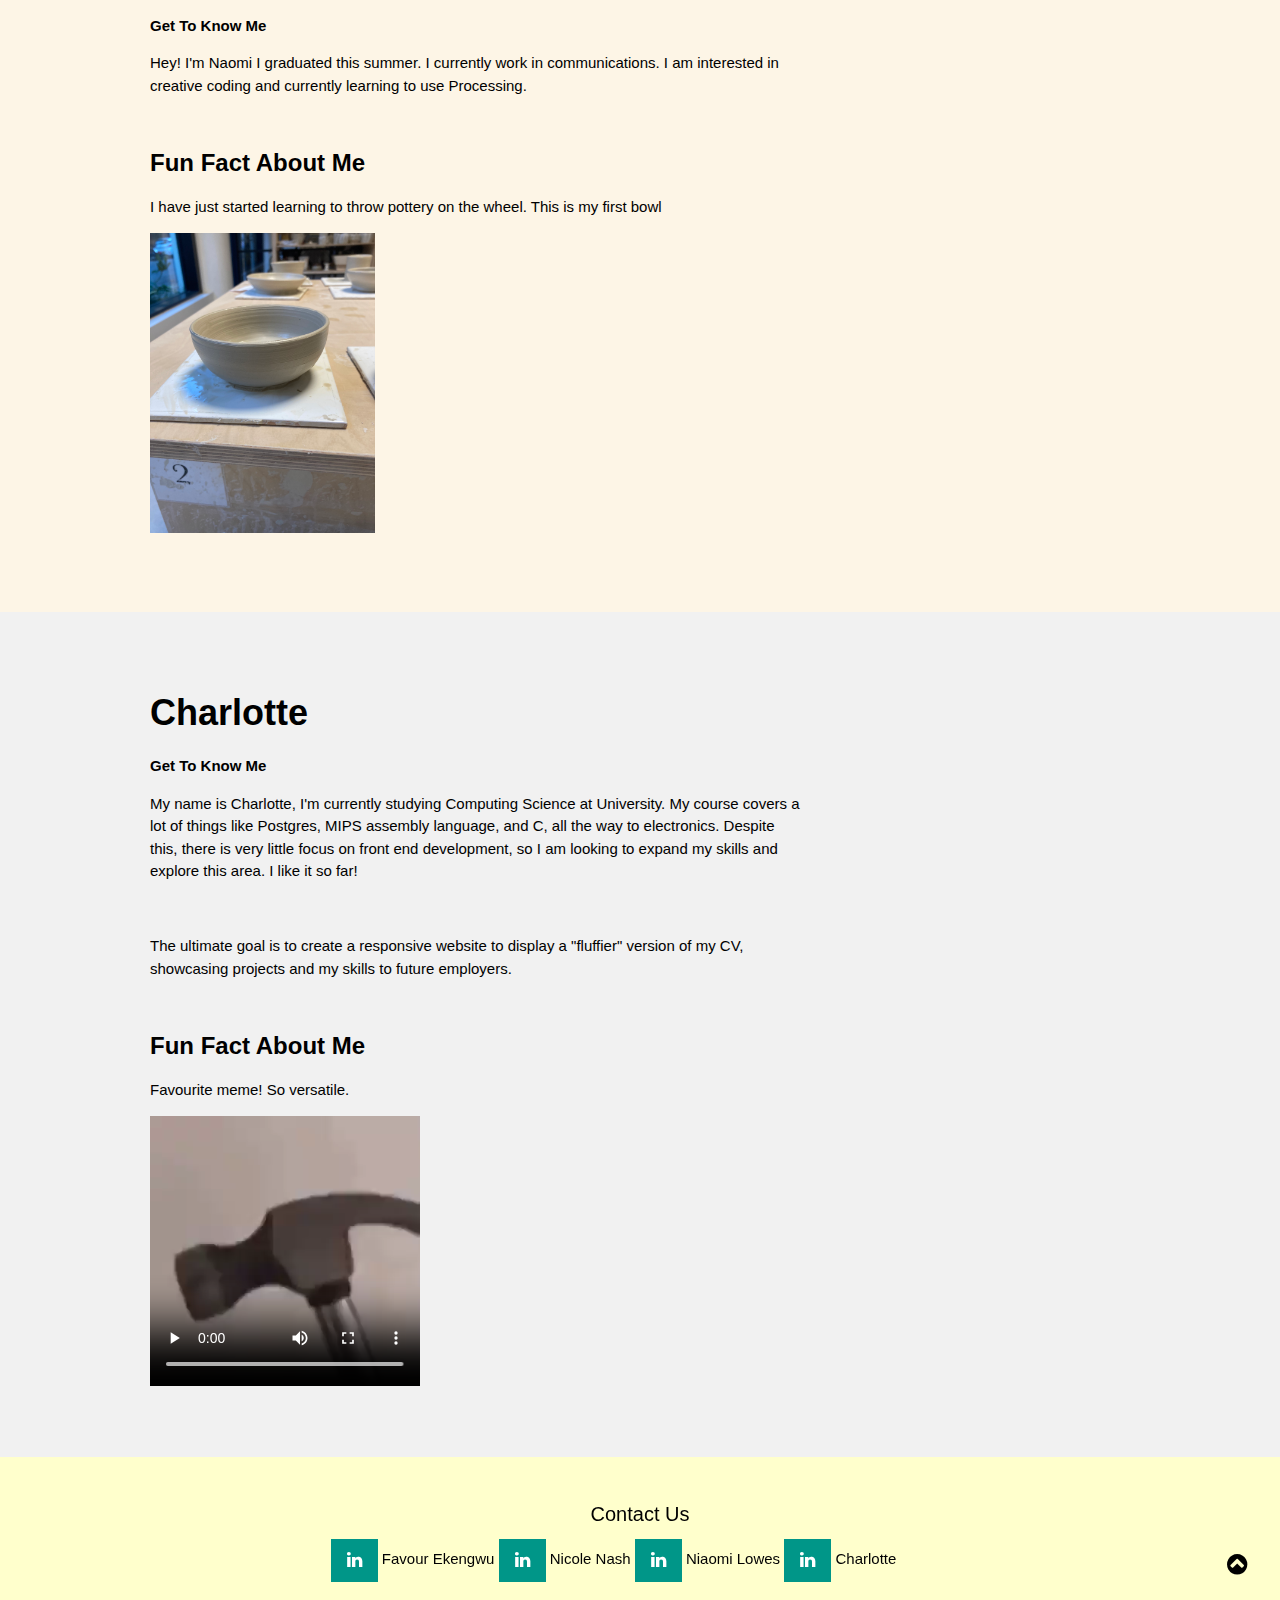
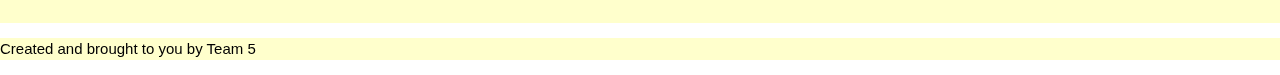
==== commit a7fa83ac: "Update index.html" ====
--- a/index.html
+++ b/index.html
@@ -72,21 +72,21 @@
                     </div>
             </div>
             <div class="carousel-item">
-                <img src="media/nicole.png" class="d-block w-100" width="400" height="auto" style="width:100%" alt="...">
+                <img src="media/nicole1.jpg" class="d-block w-100" width="400" height="auto" style="width:100%" alt="...">
                 <div class="carousel-caption d-none d-md-block">
                     <h5>Nicole Nash</h5>
                     <p>The beautiful Nicole Nash</p>
                 </div>
             </div>
             <div class="carousel-item">
-                <img src="media/fav.png" class="d-block w-100" style="width:100%" alt="...">
+                <img src="media/fav1.jpg" class="d-block w-100" style="width:100%" alt="...">
                 <div class="carousel-caption d-none d-md-block">
                     <h5>Favour Ekengwu</h5>
                     <p>Picture of me on a laid relaxing day</p>
                 </div>
             </div>
             <div class="carousel-item">
-                <img src="media/naomi.png" class="d-block w-100" width="400" height="500" alt="...">
+                <img src="media/naomi1.png" class="d-block w-100" width="400" height="500" alt="...">
                 <div class="carousel-caption d-none d-md-block">
                     <h5>Naomi Lowes</h5>
                     <p>The fabulous Naomi Lowes</p>
@@ -169,11 +169,10 @@
                 <br>
 
                 <h3><b>Fun Fact About Me</b></h3>
-                <p>I have just started learning to throw pottery on the wheel. This is my first bowl</p>
-                <div> <img src="media/nao_pot.jpg" alt="Naomi's pot" height="200"></div>
-
-                </div>
-
+                <p>I have just started learning to throw pottery on the wheel. This is my first bowl
+                <div> <img src="media/nao_pot.jpg" alt="Naomi's pot" height="300"></div>
+                </p>
+             </div>
         </div>
     </div>
 
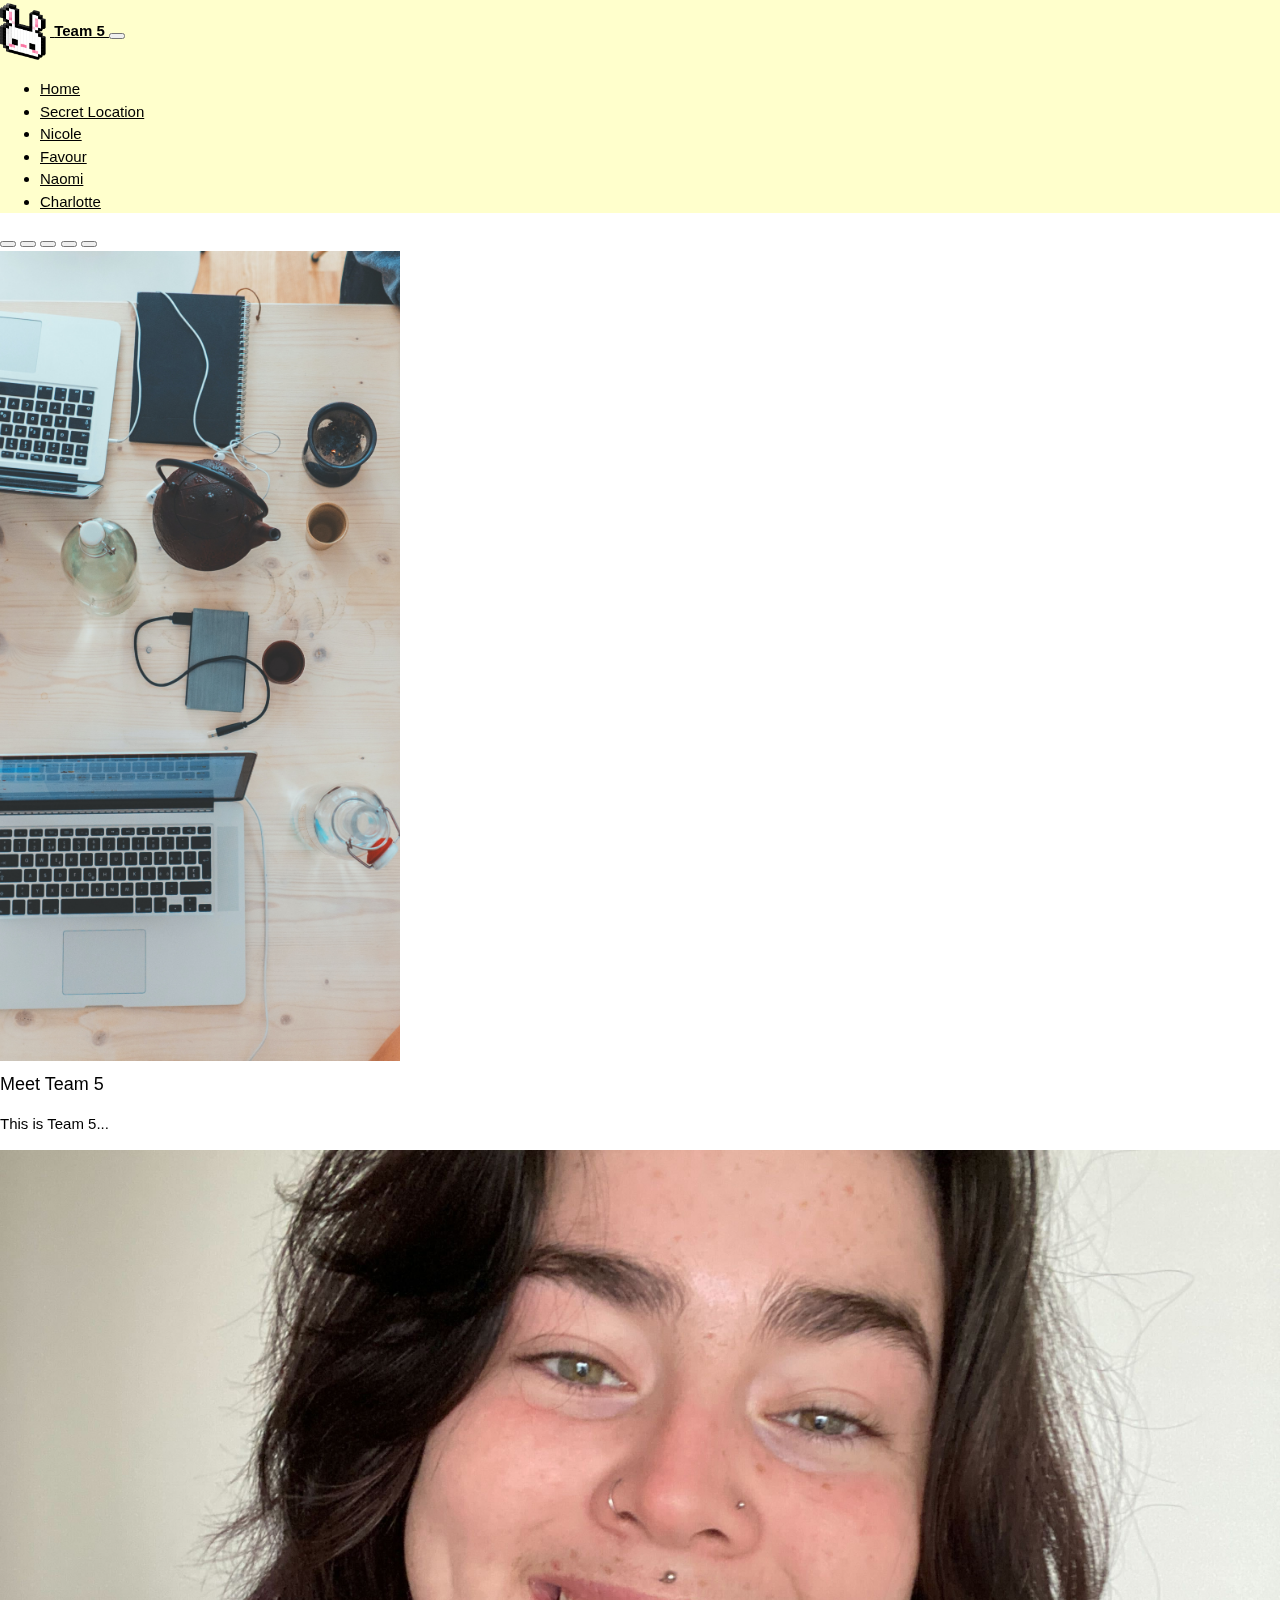
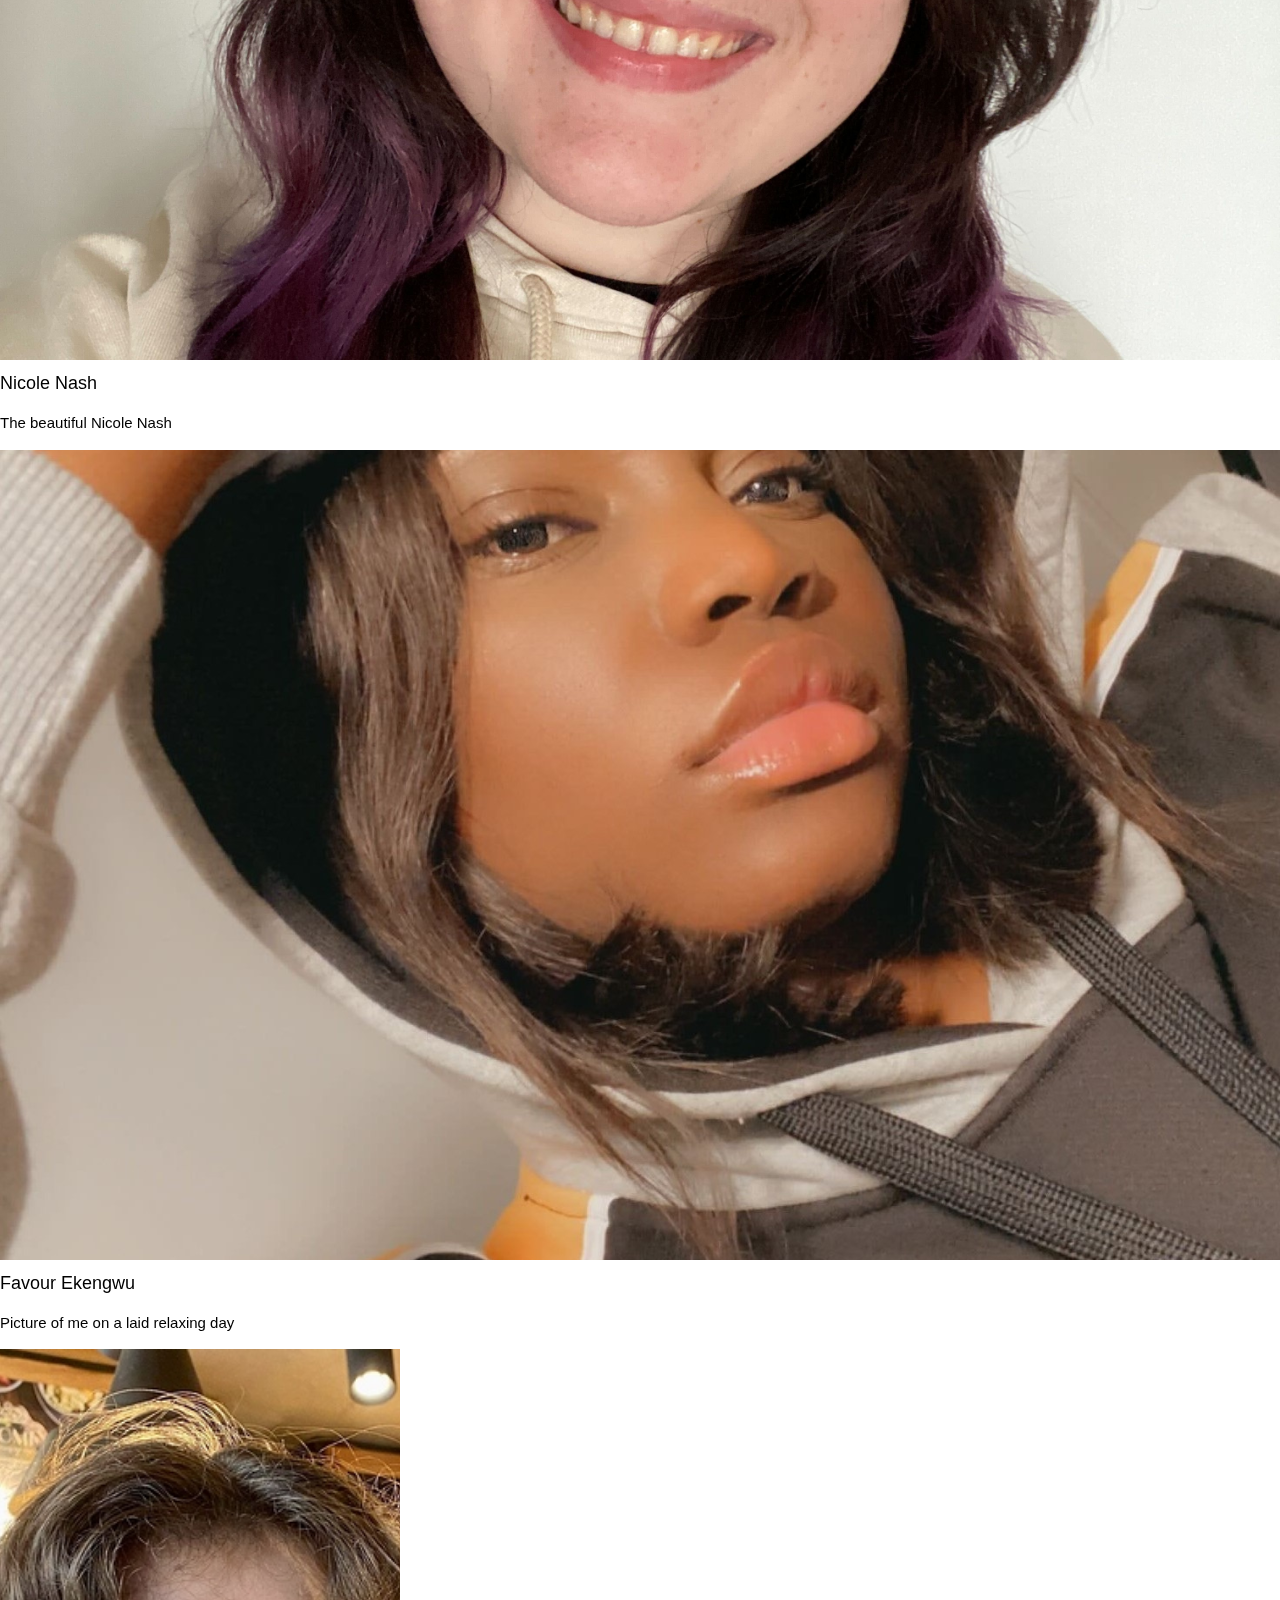
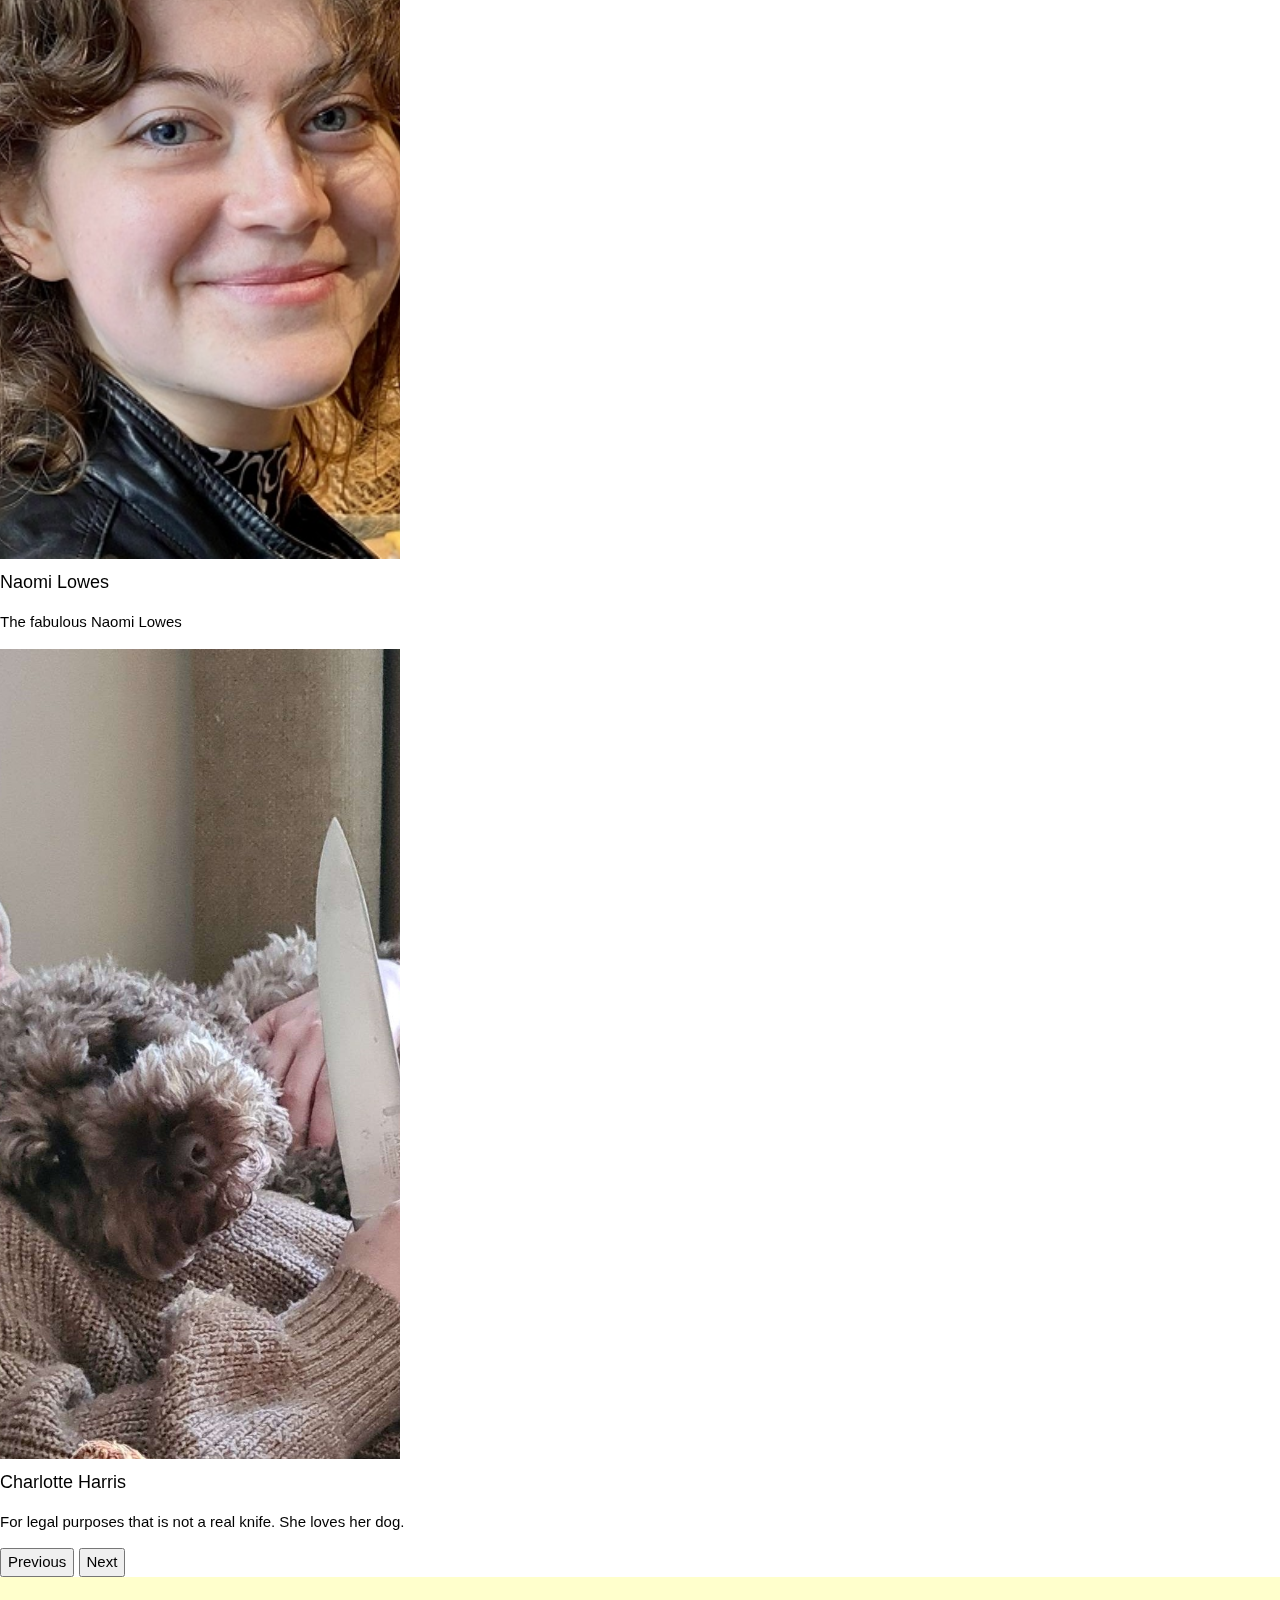
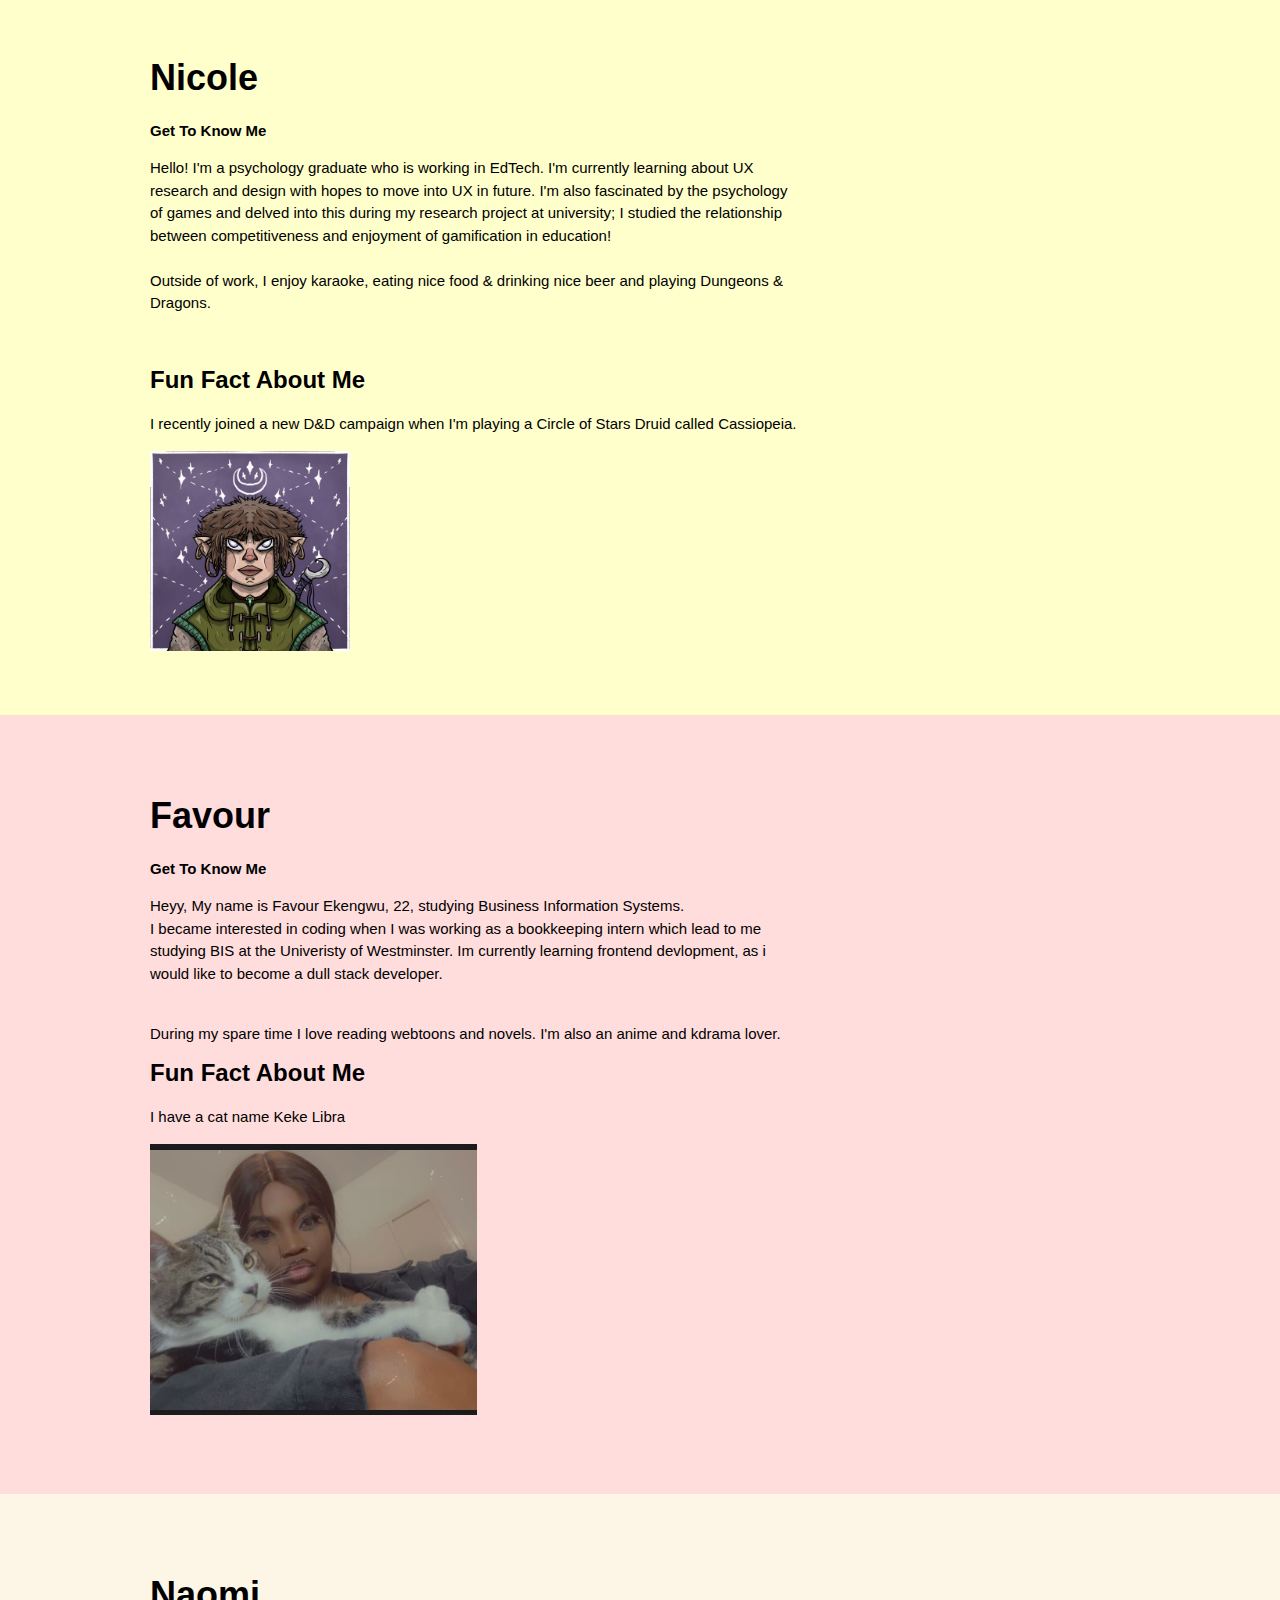
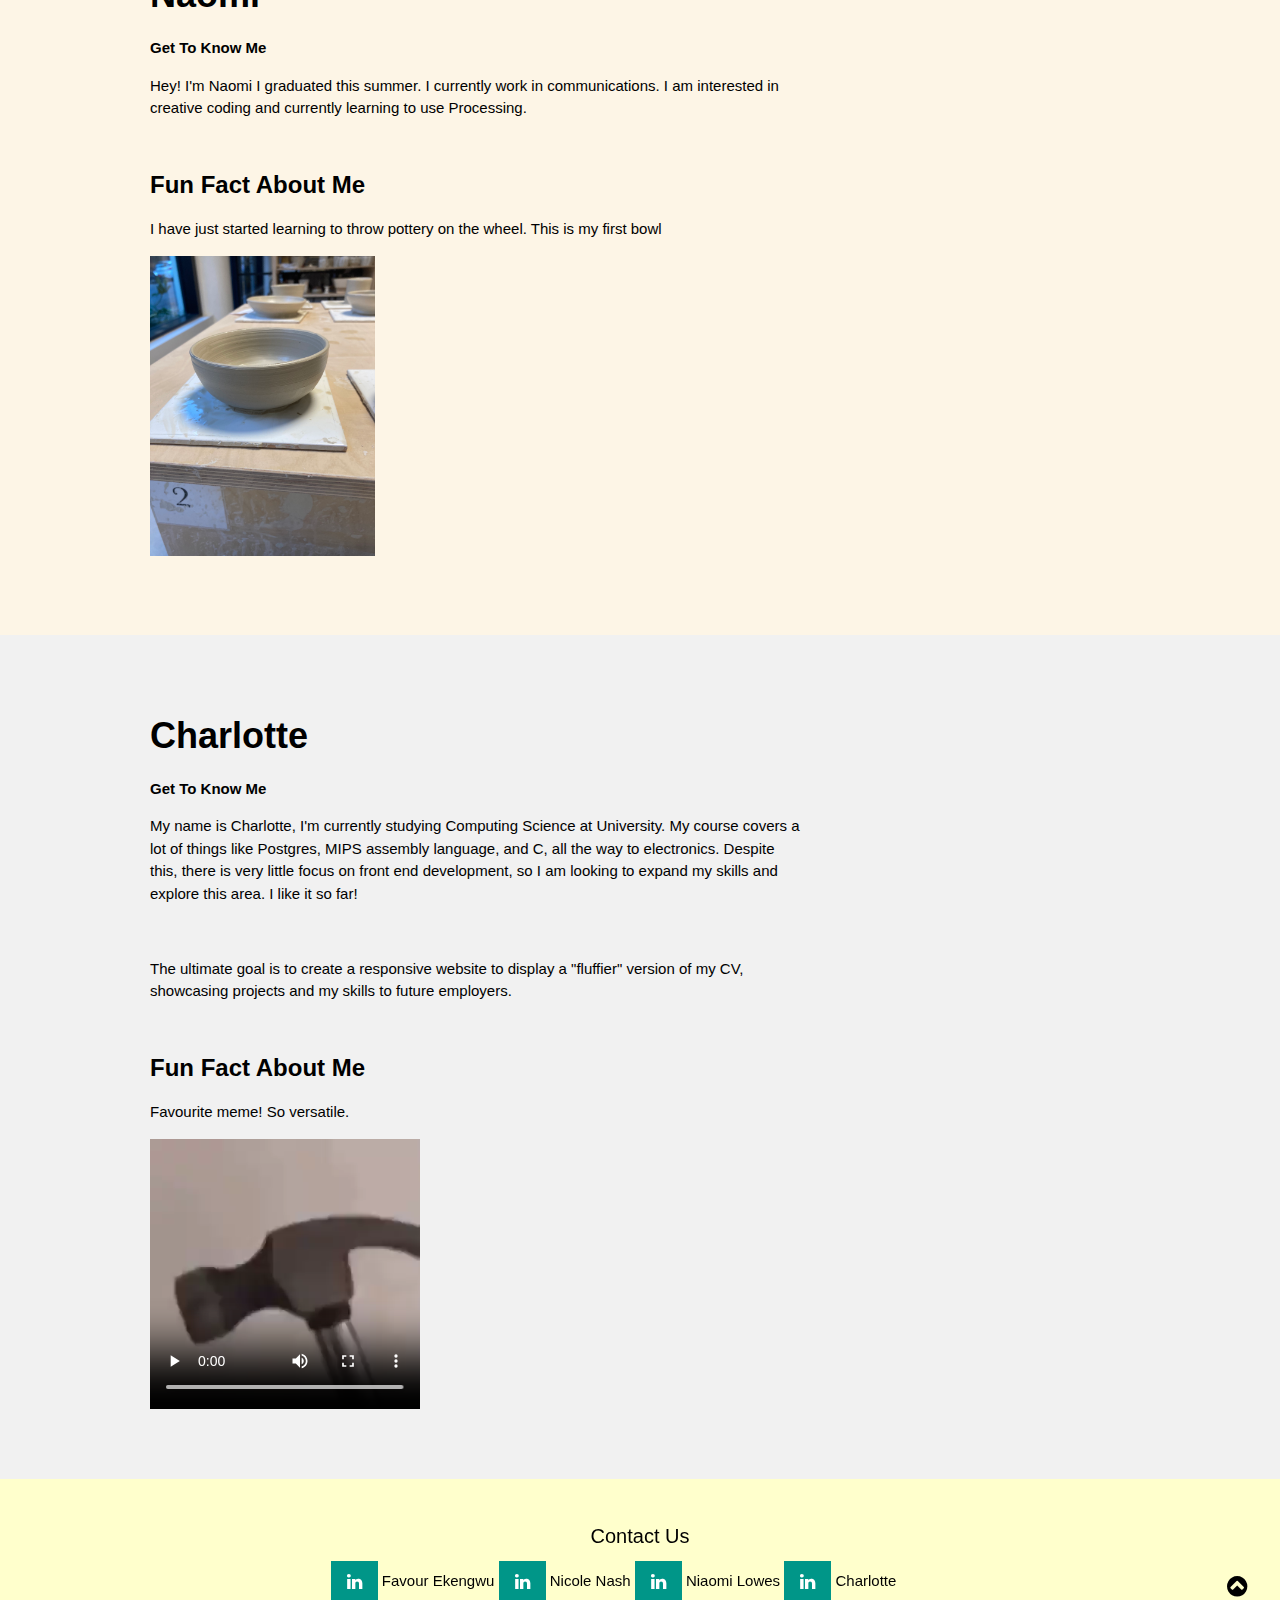
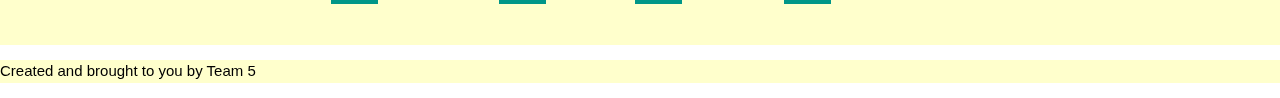
==== commit 982e4020: "Update index.html" ====
--- a/index.html
+++ b/index.html
@@ -121,7 +121,9 @@
                 <p>Hello! I'm a psychology graduate who is working in EdTech. I'm currently learning about UX research and design with hopes to move into UX in future. 
                    I'm also fascinated by the psychology of games and delved into this during my research project at university; 
                    I studied the relationship between competitiveness and enjoyment of gamification in education!
-                   <br> Outside of work, I enjoy karaoke, eating nice food & drinking nice beer and playing Dungeons & Dragons.
+                   <br>
+                    <br>
+                    Outside of work, I enjoy karaoke, eating nice food & drinking nice beer and playing Dungeons & Dragons.
                 </p>
 
                 <br>
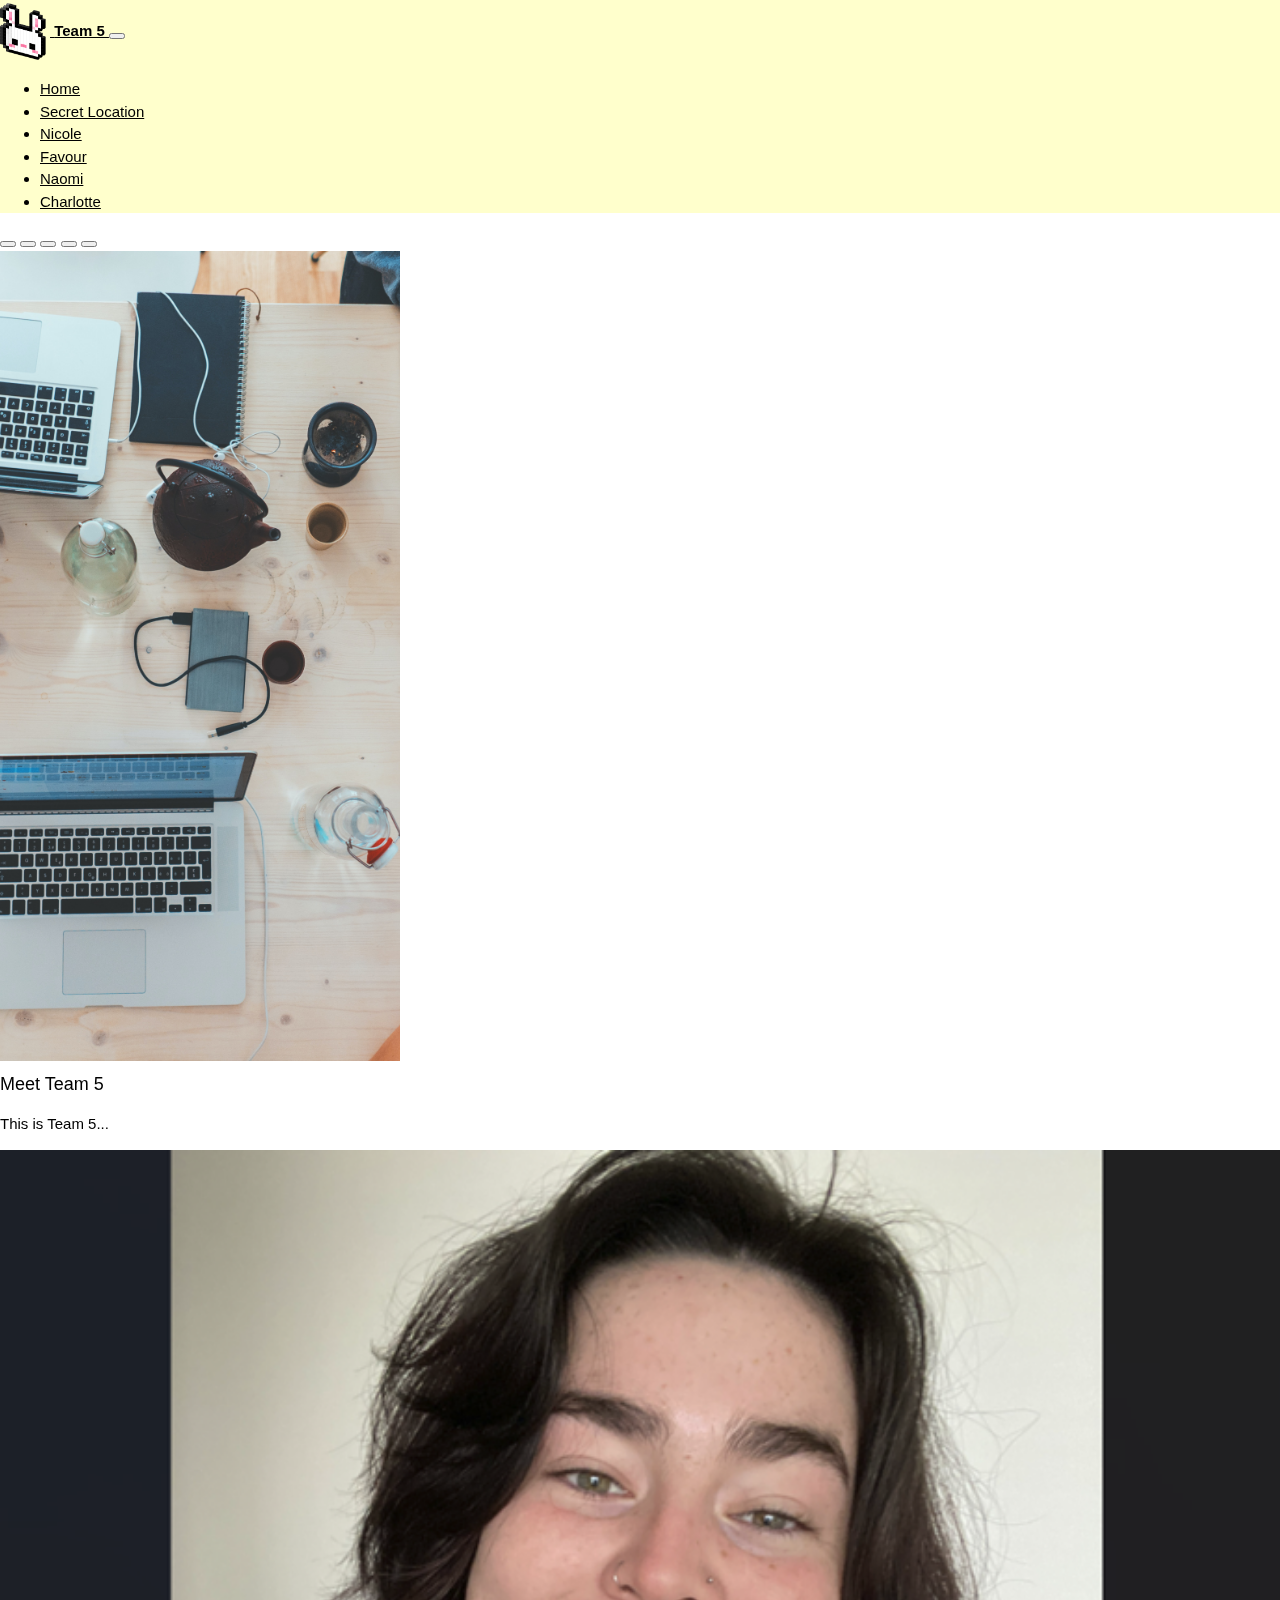
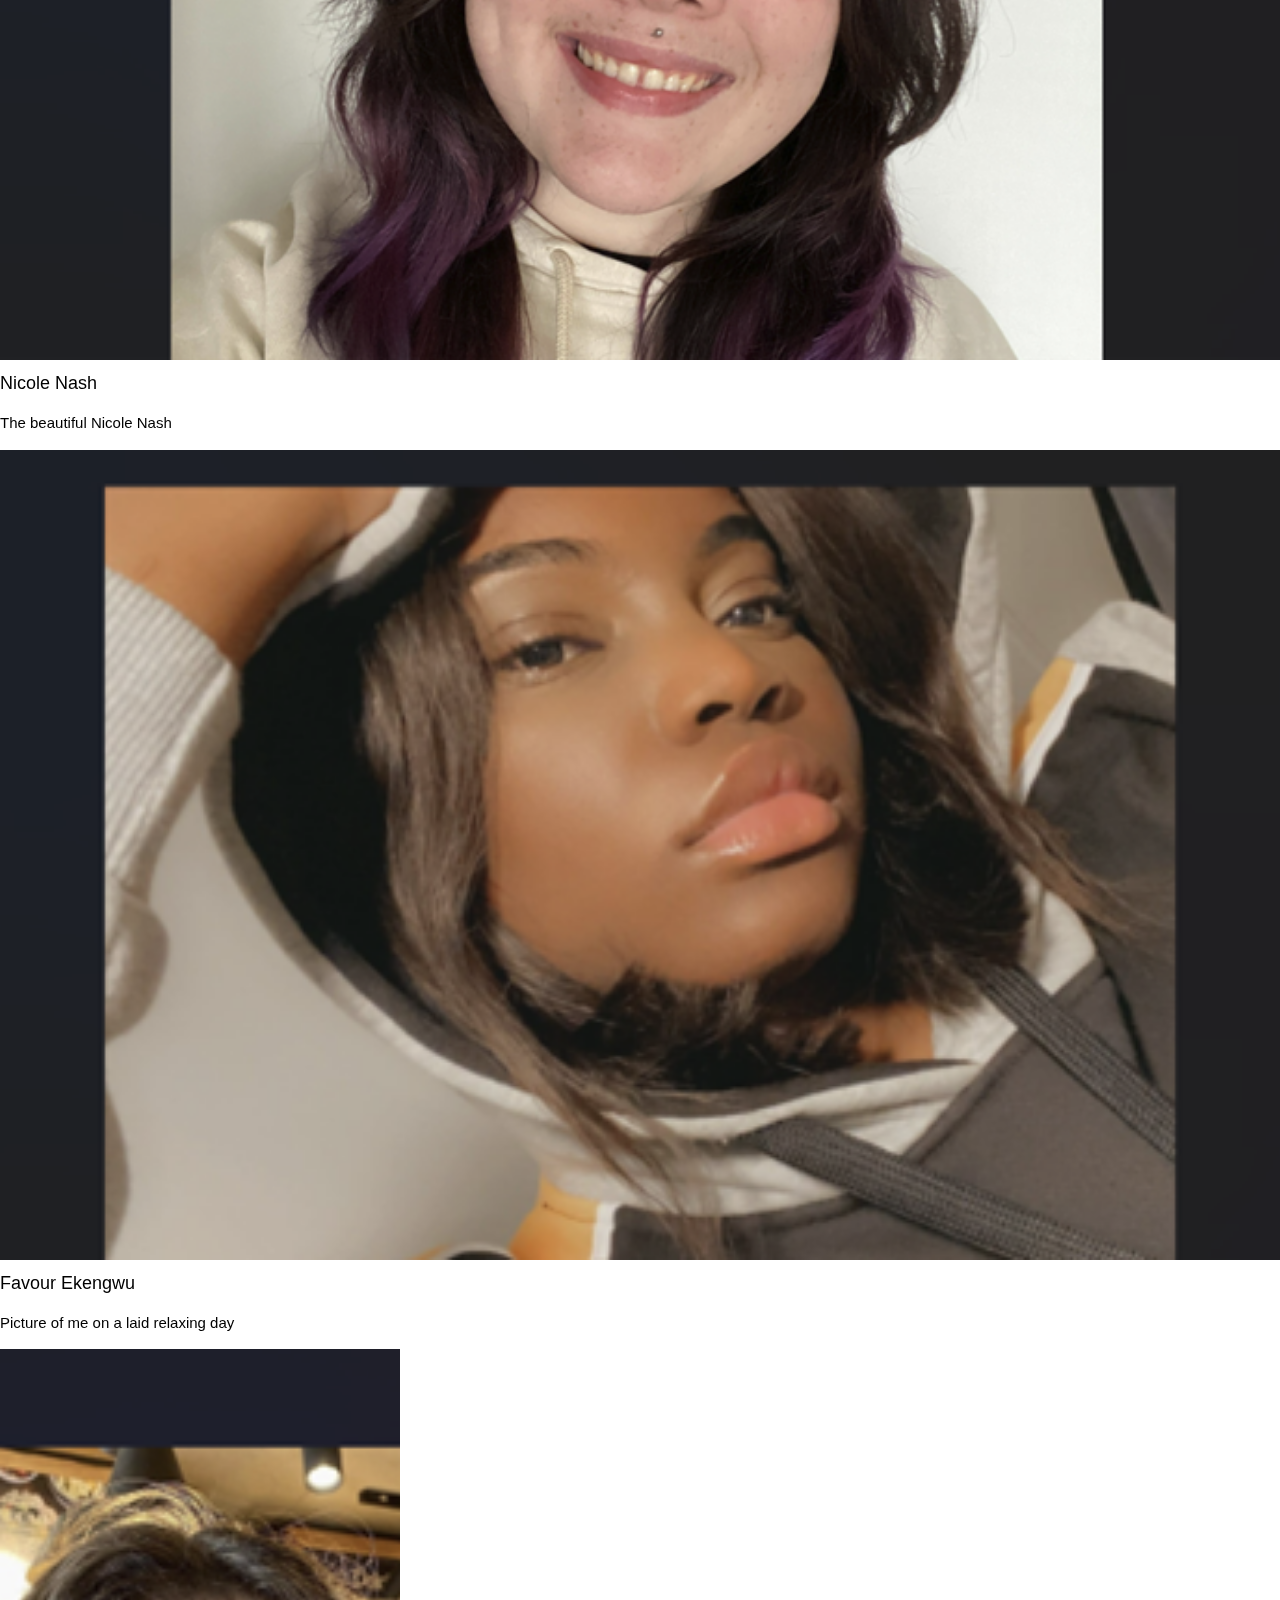
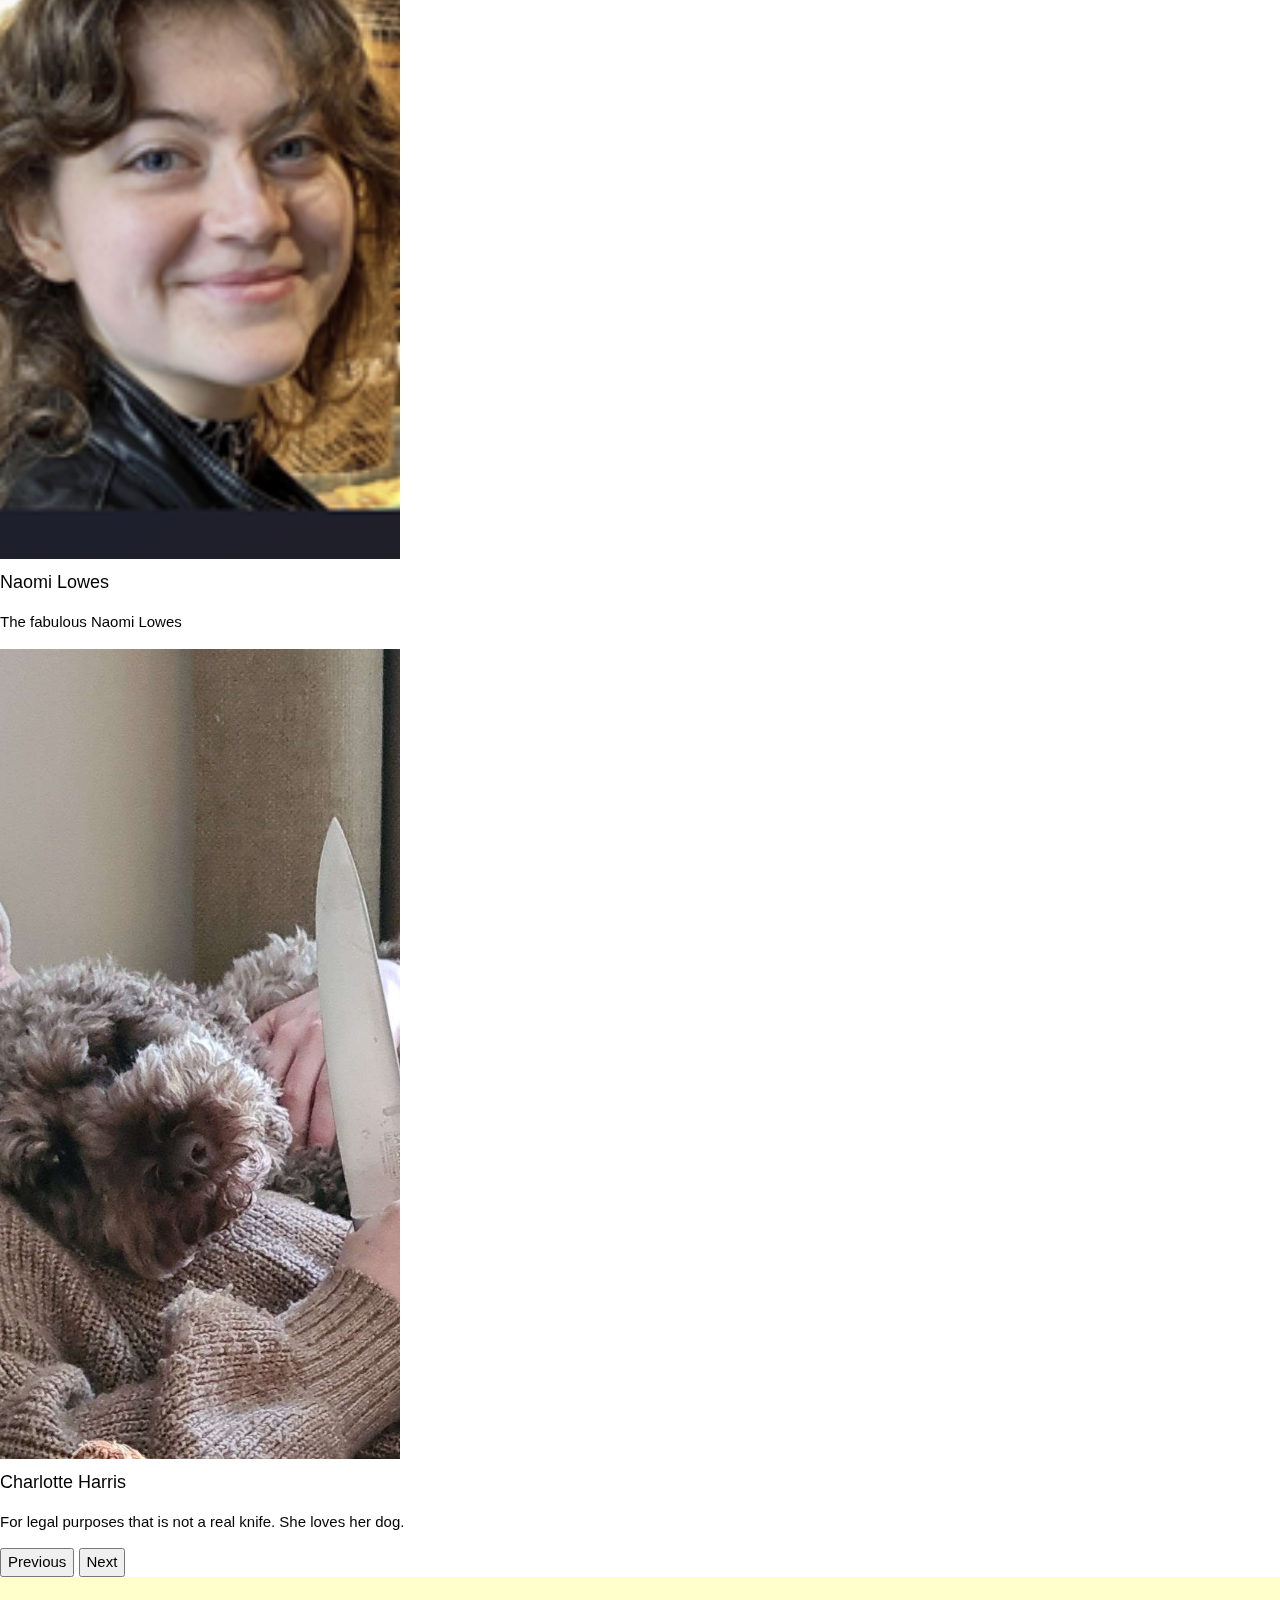
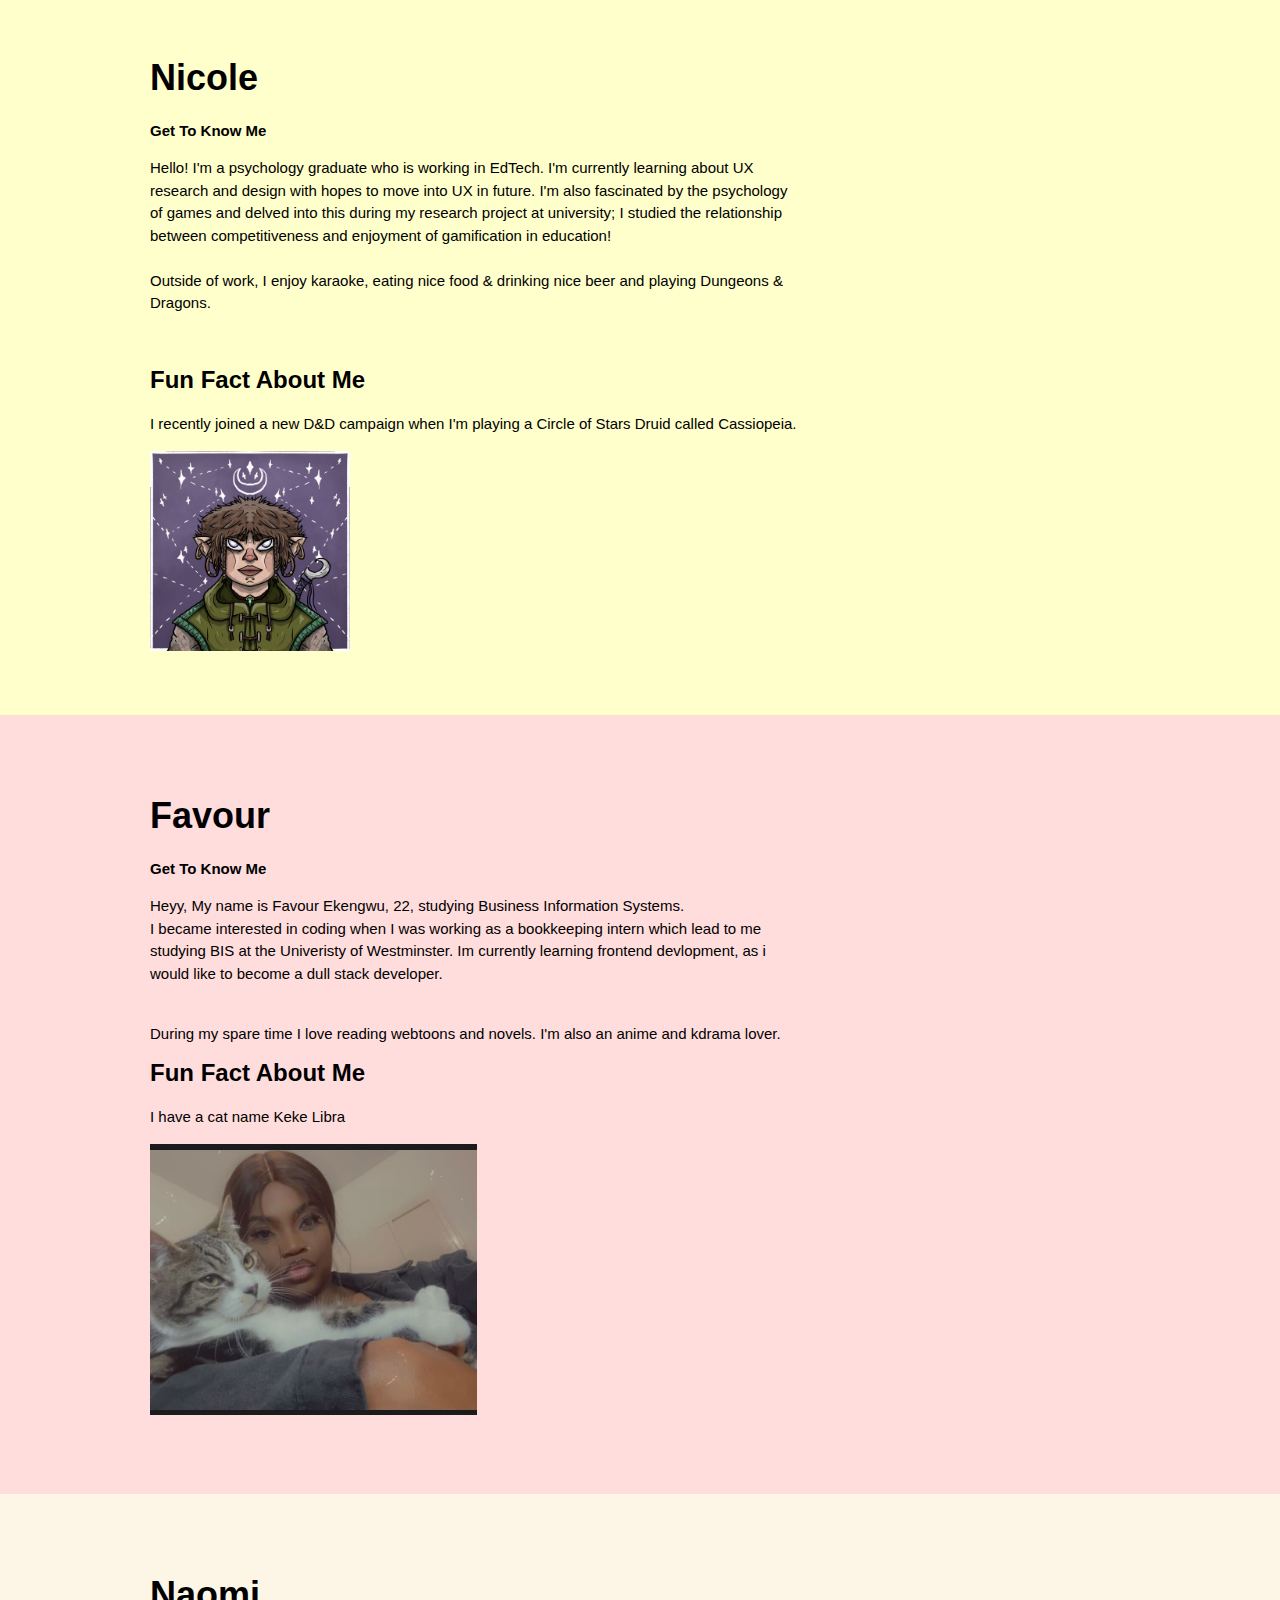
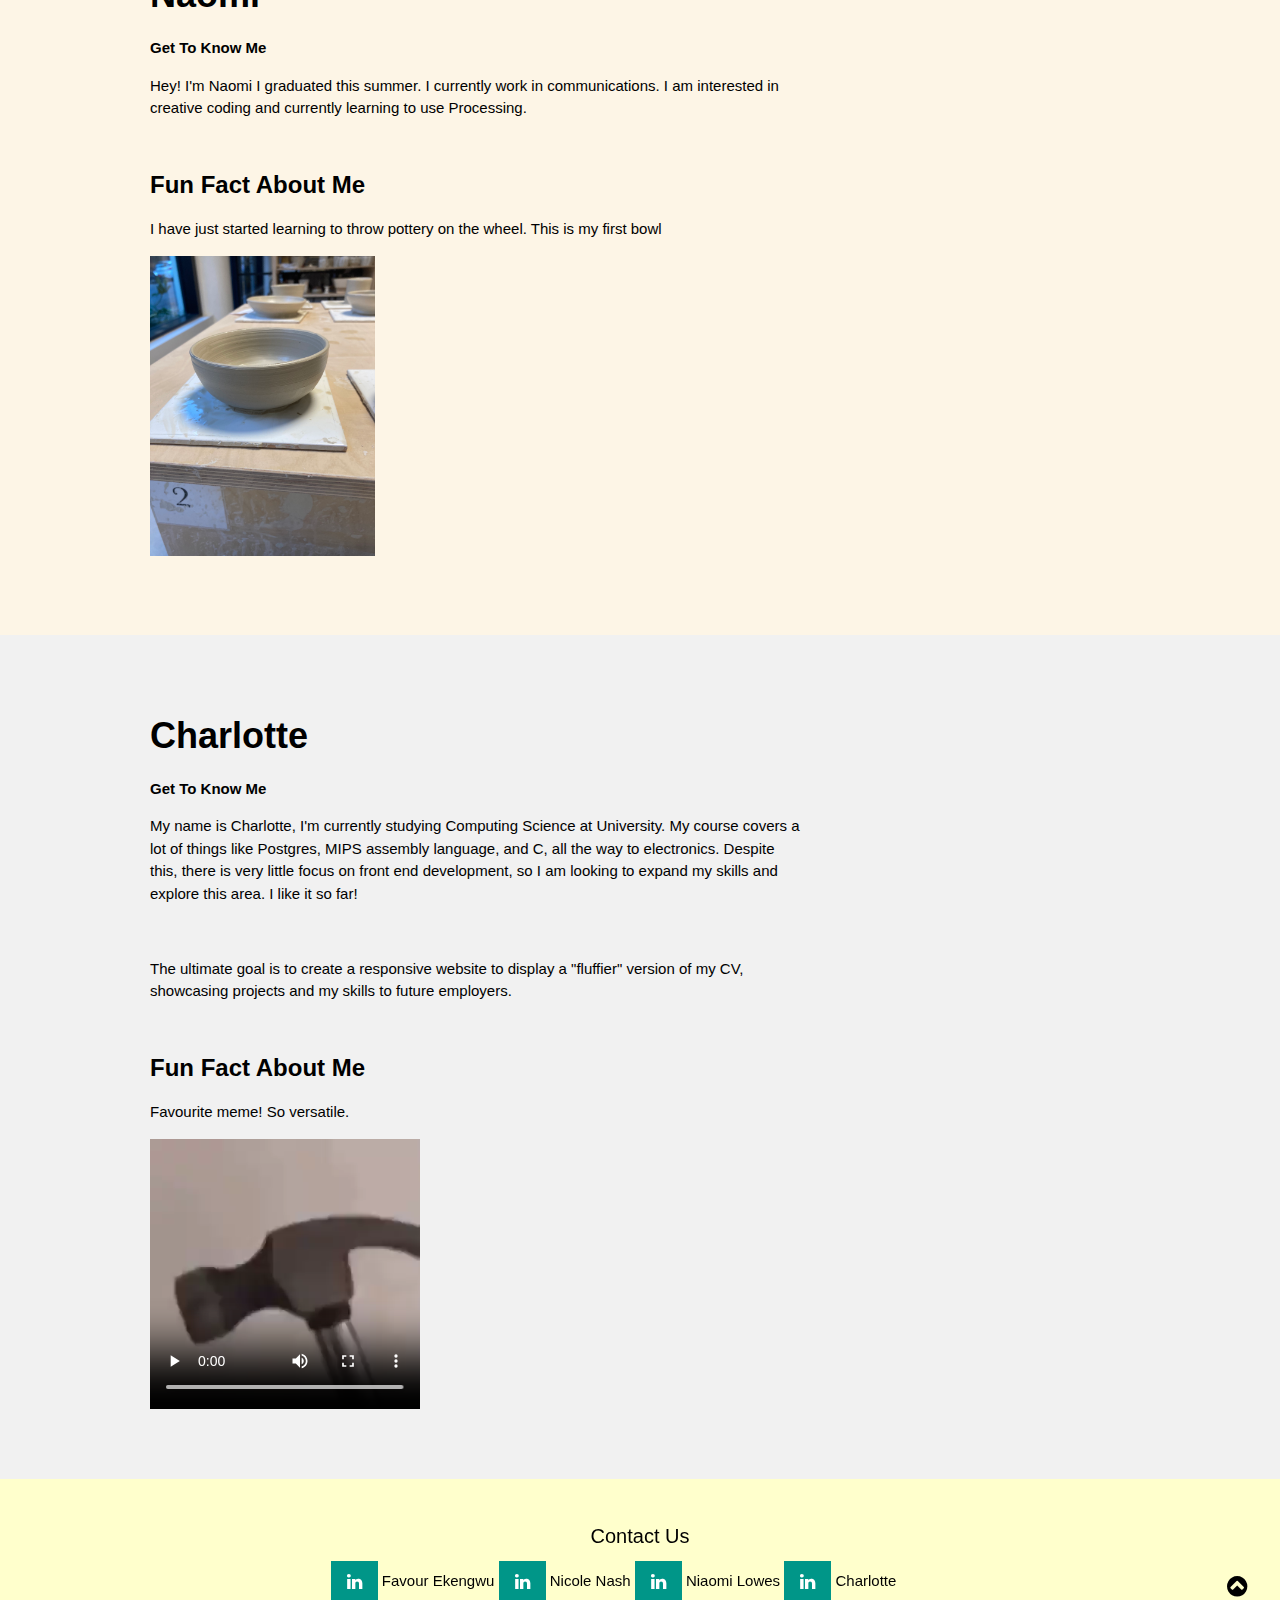
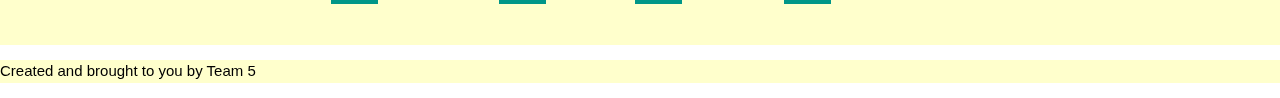
==== commit 63d0b77a: "Pics" ====
--- a/index.html
+++ b/index.html
@@ -72,21 +72,21 @@
                     </div>
             </div>
             <div class="carousel-item">
-                <img src="media/nicole1.jpg" class="d-block w-100" width="400" height="auto" style="width:100%" alt="...">
+                <img src="media/nicole.png" class="d-block w-100" width="400" height="auto" style="width:100%" alt="...">
                 <div class="carousel-caption d-none d-md-block">
                     <h5>Nicole Nash</h5>
                     <p>The beautiful Nicole Nash</p>
                 </div>
             </div>
             <div class="carousel-item">
-                <img src="media/fav1.jpg" class="d-block w-100" style="width:100%" alt="...">
+                <img src="media/fav.png" class="d-block w-100" style="width:100%" alt="...">
                 <div class="carousel-caption d-none d-md-block">
                     <h5>Favour Ekengwu</h5>
                     <p>Picture of me on a laid relaxing day</p>
                 </div>
             </div>
             <div class="carousel-item">
-                <img src="media/naomi1.png" class="d-block w-100" width="400" height="500" alt="...">
+                <img src="media/naomi.png" class="d-block w-100" width="400" height="500" alt="...">
                 <div class="carousel-caption d-none d-md-block">
                     <h5>Naomi Lowes</h5>
                     <p>The fabulous Naomi Lowes</p>
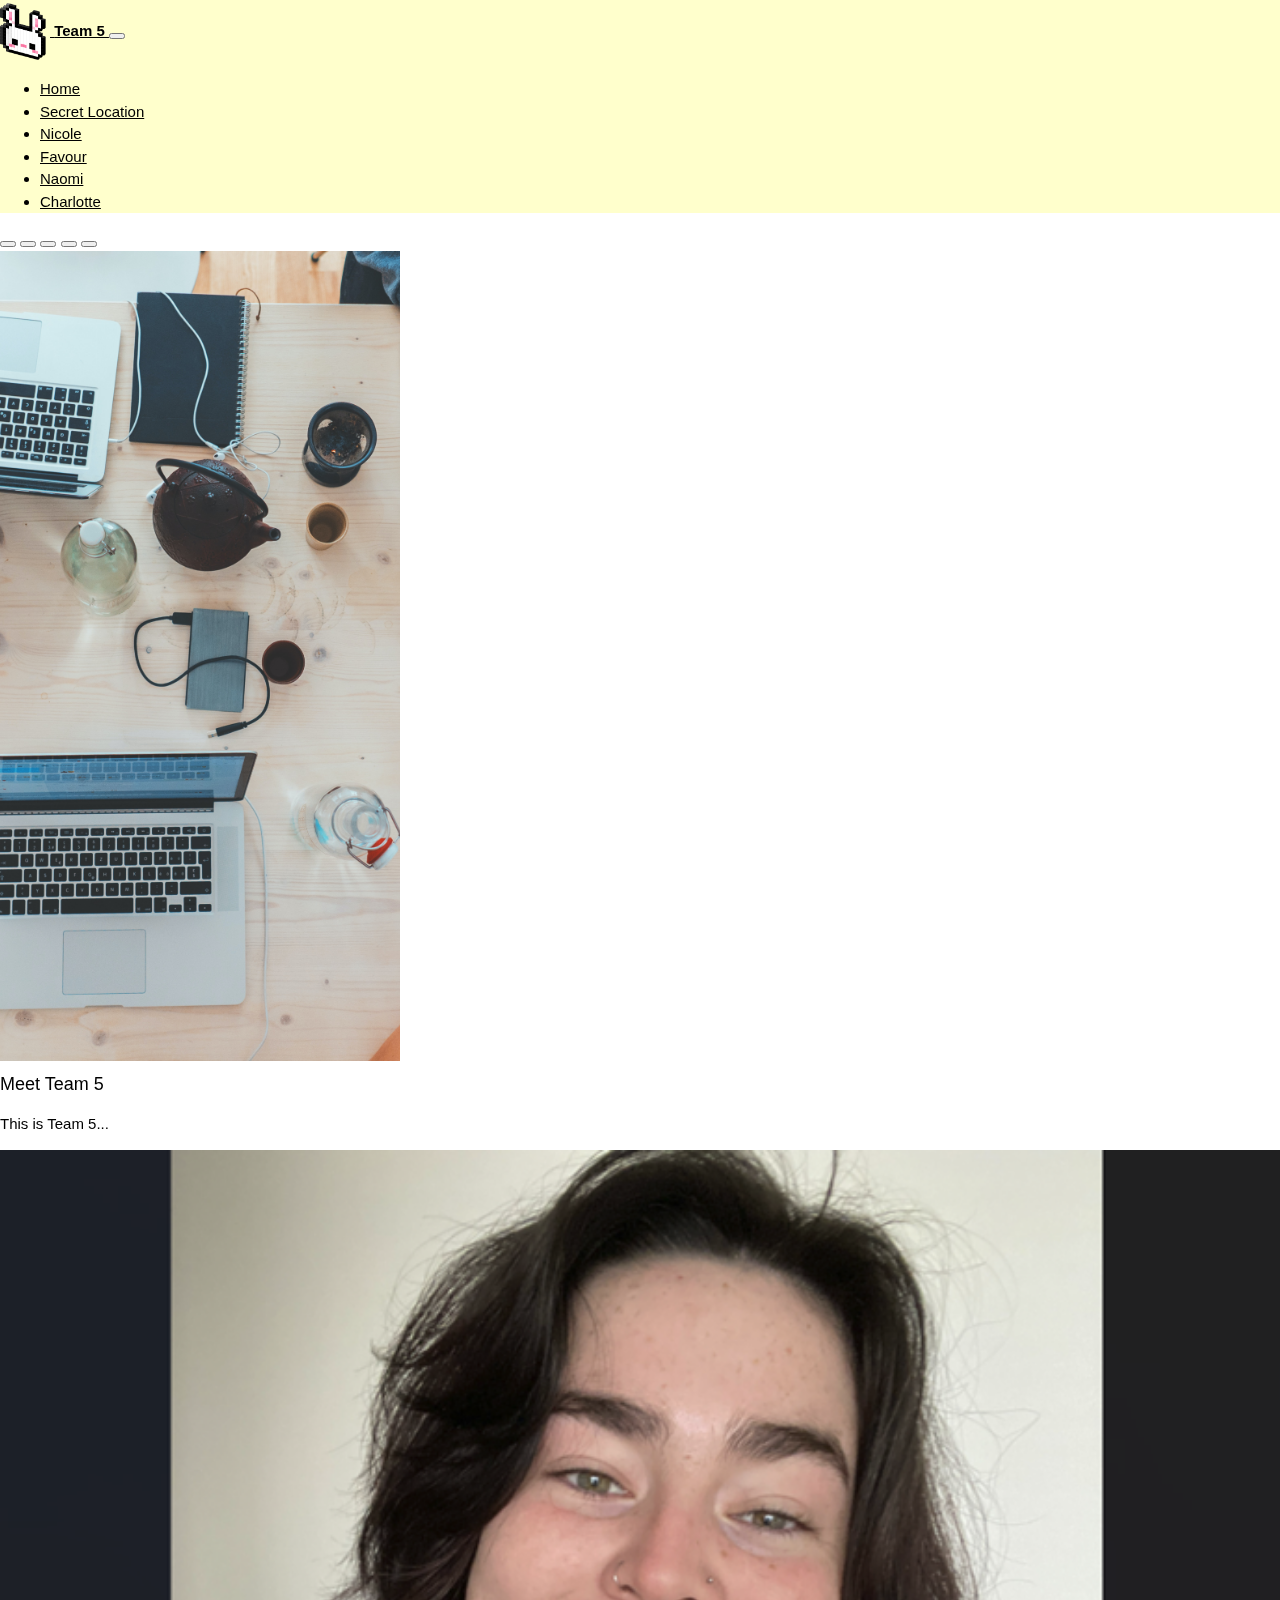
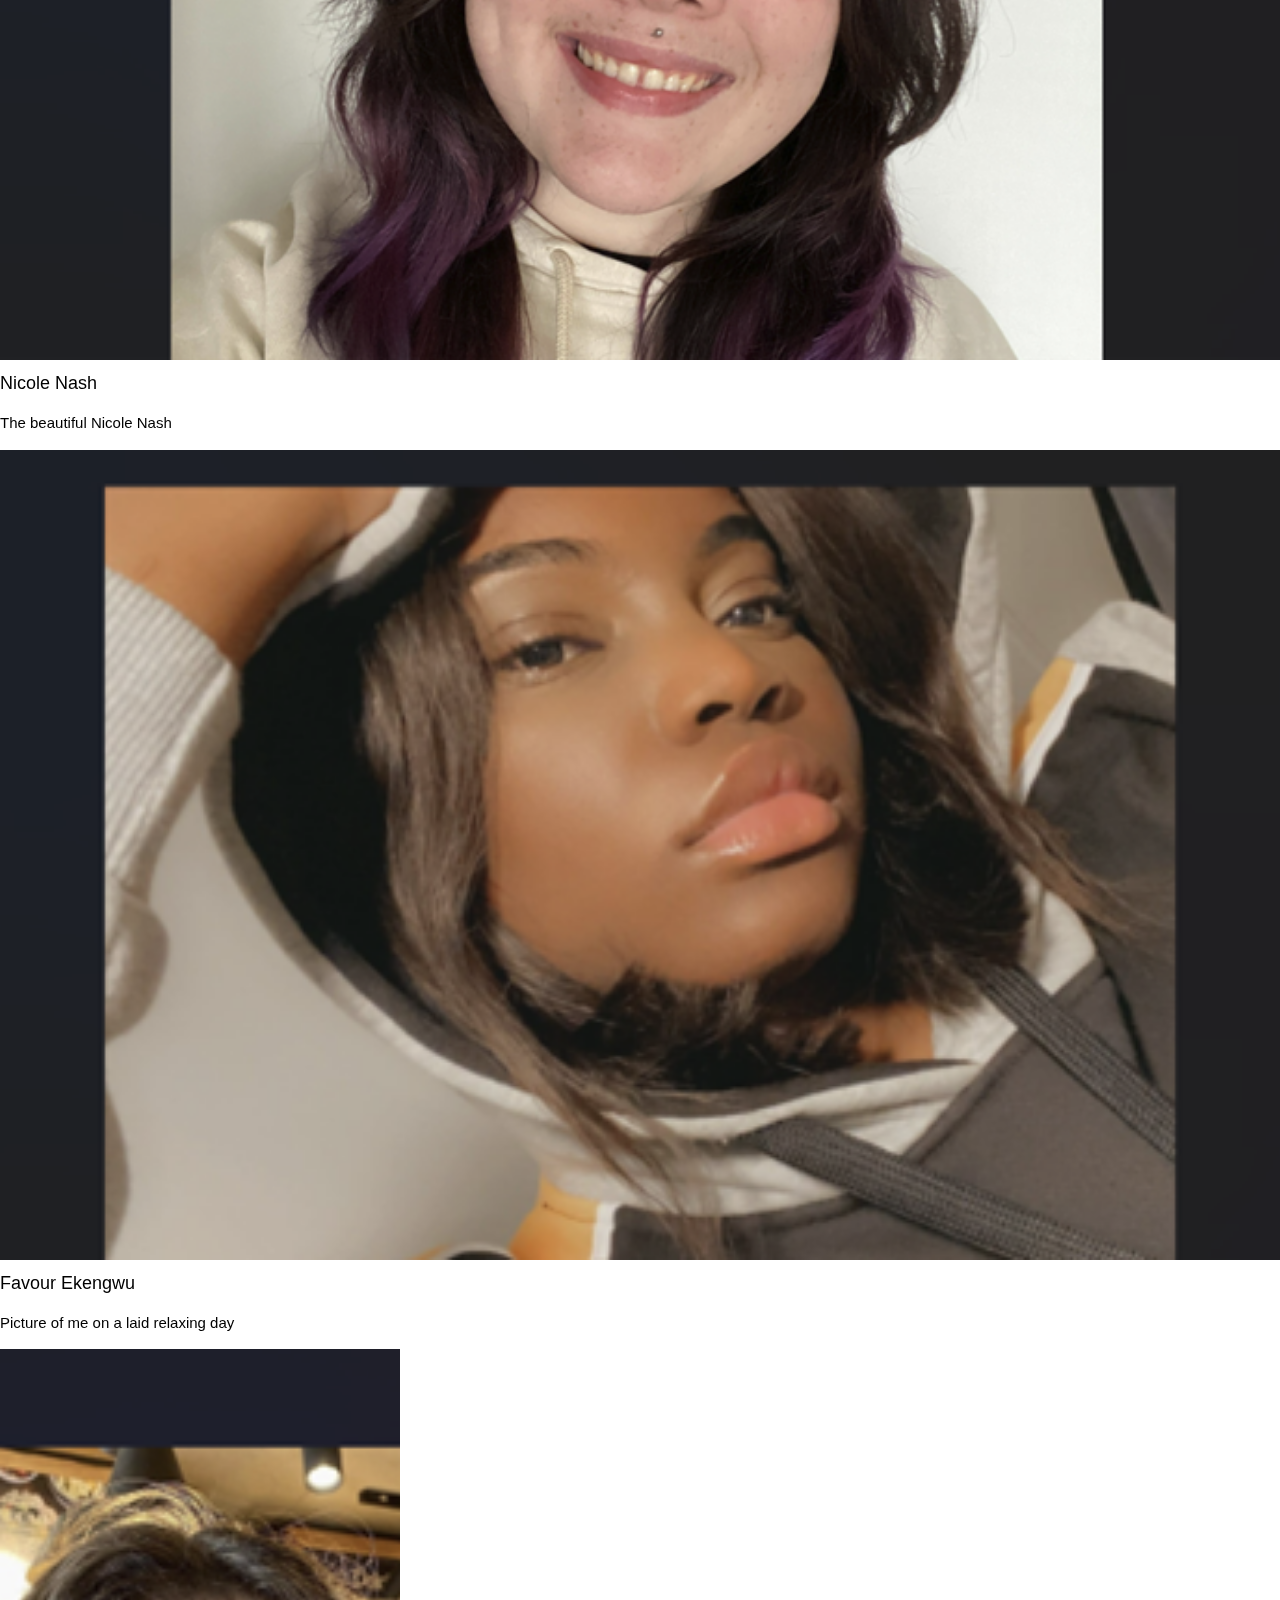
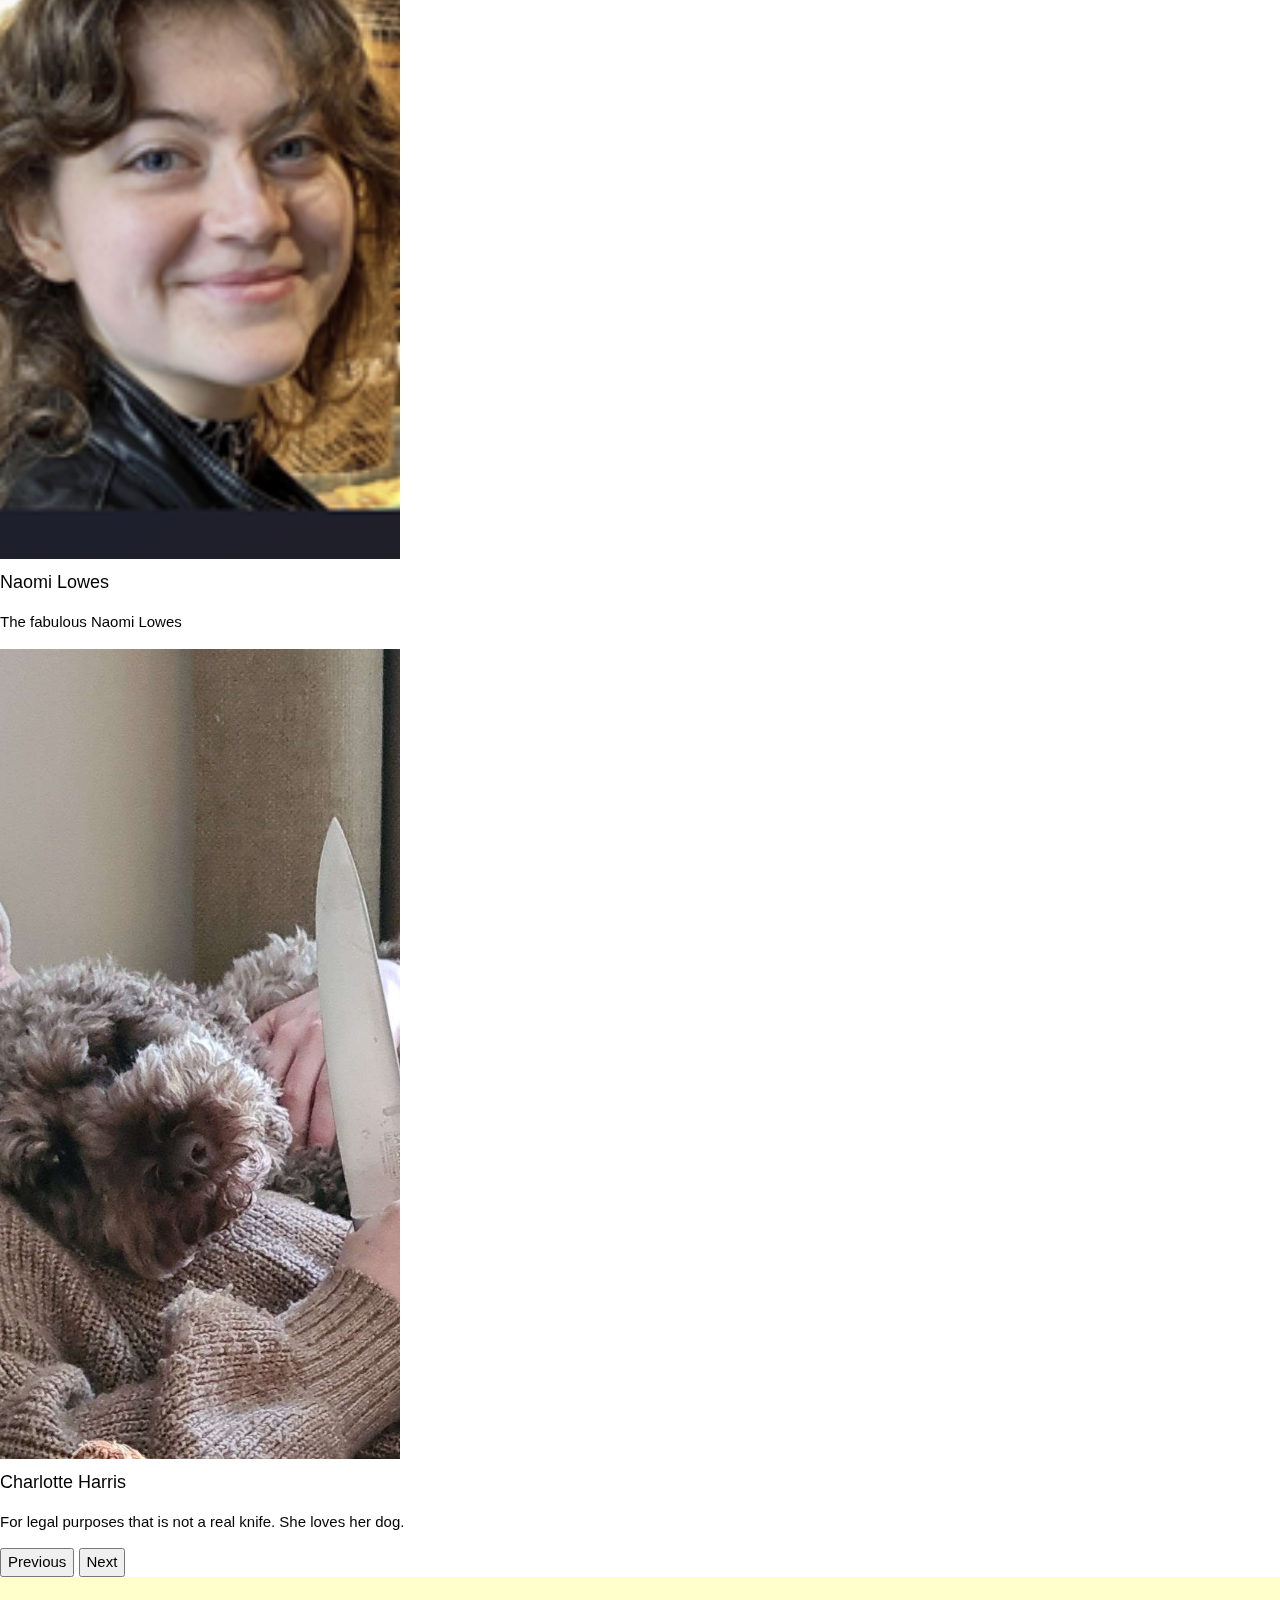
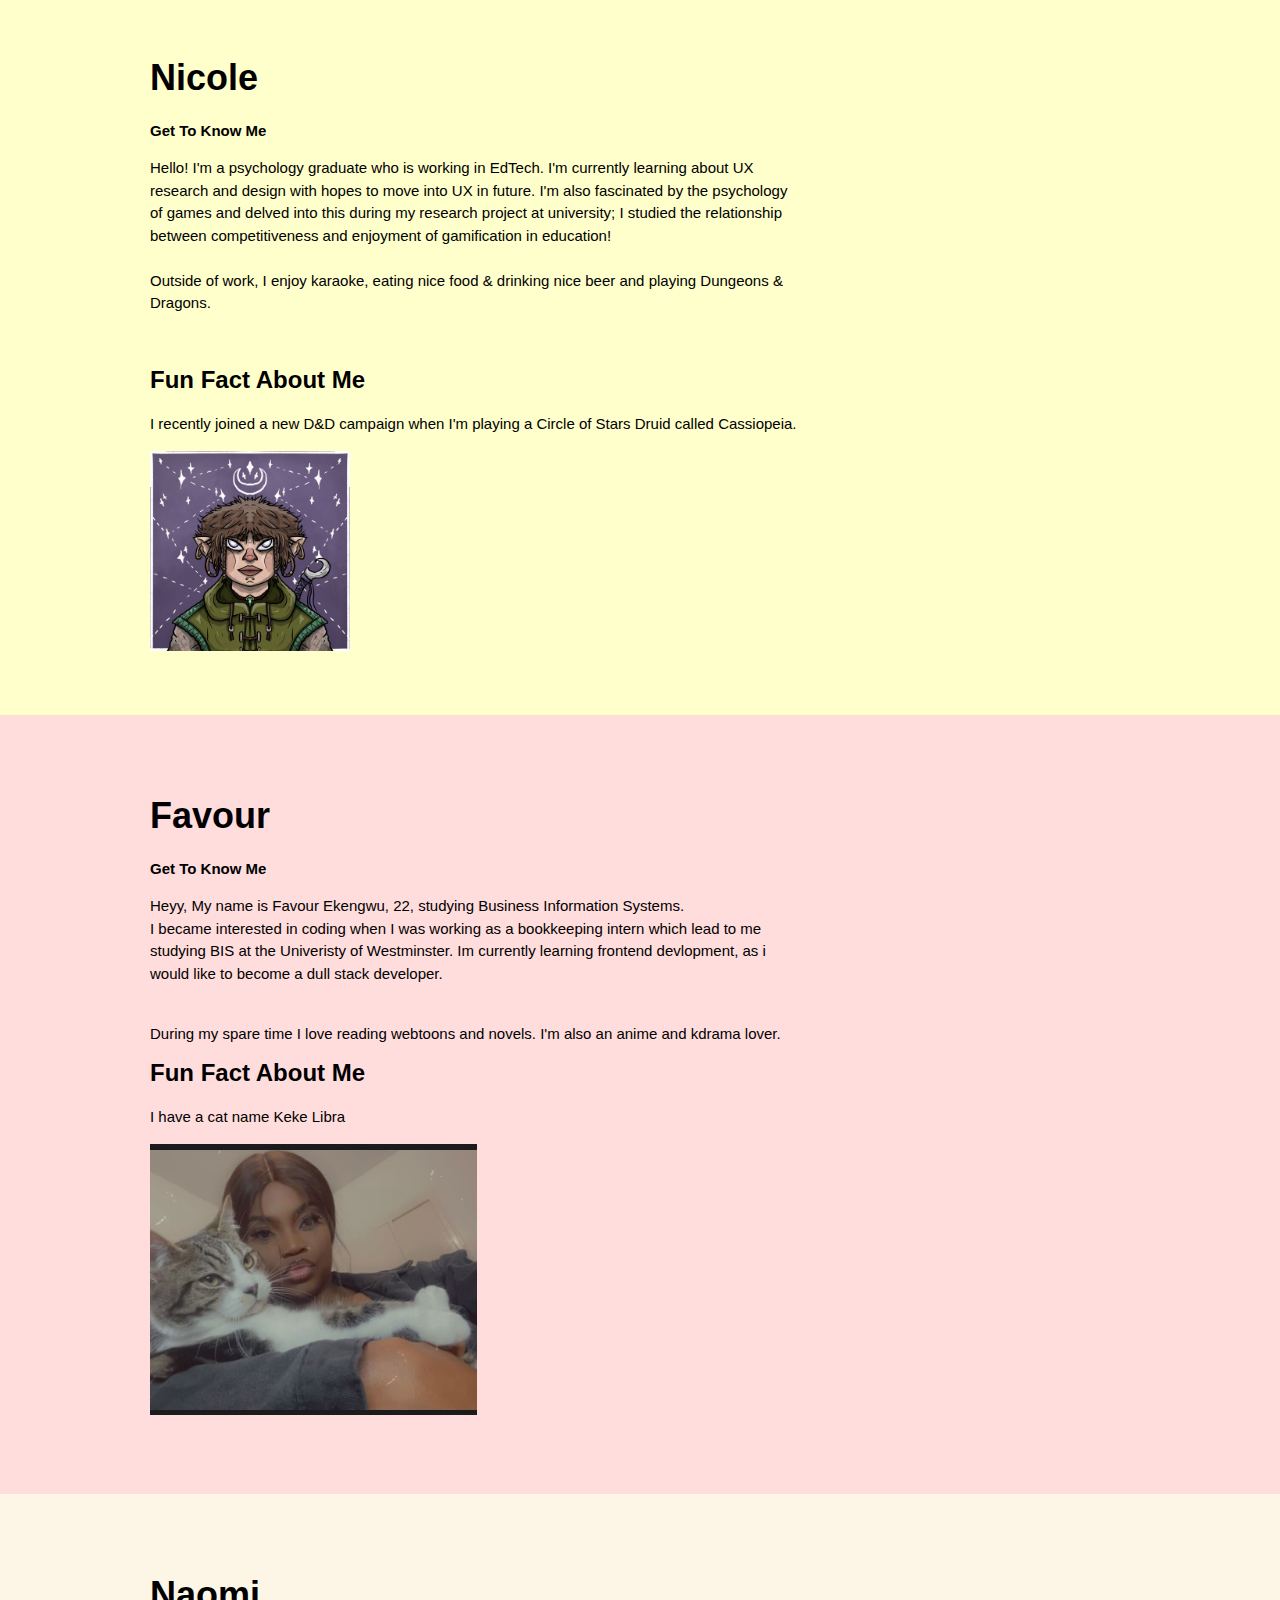
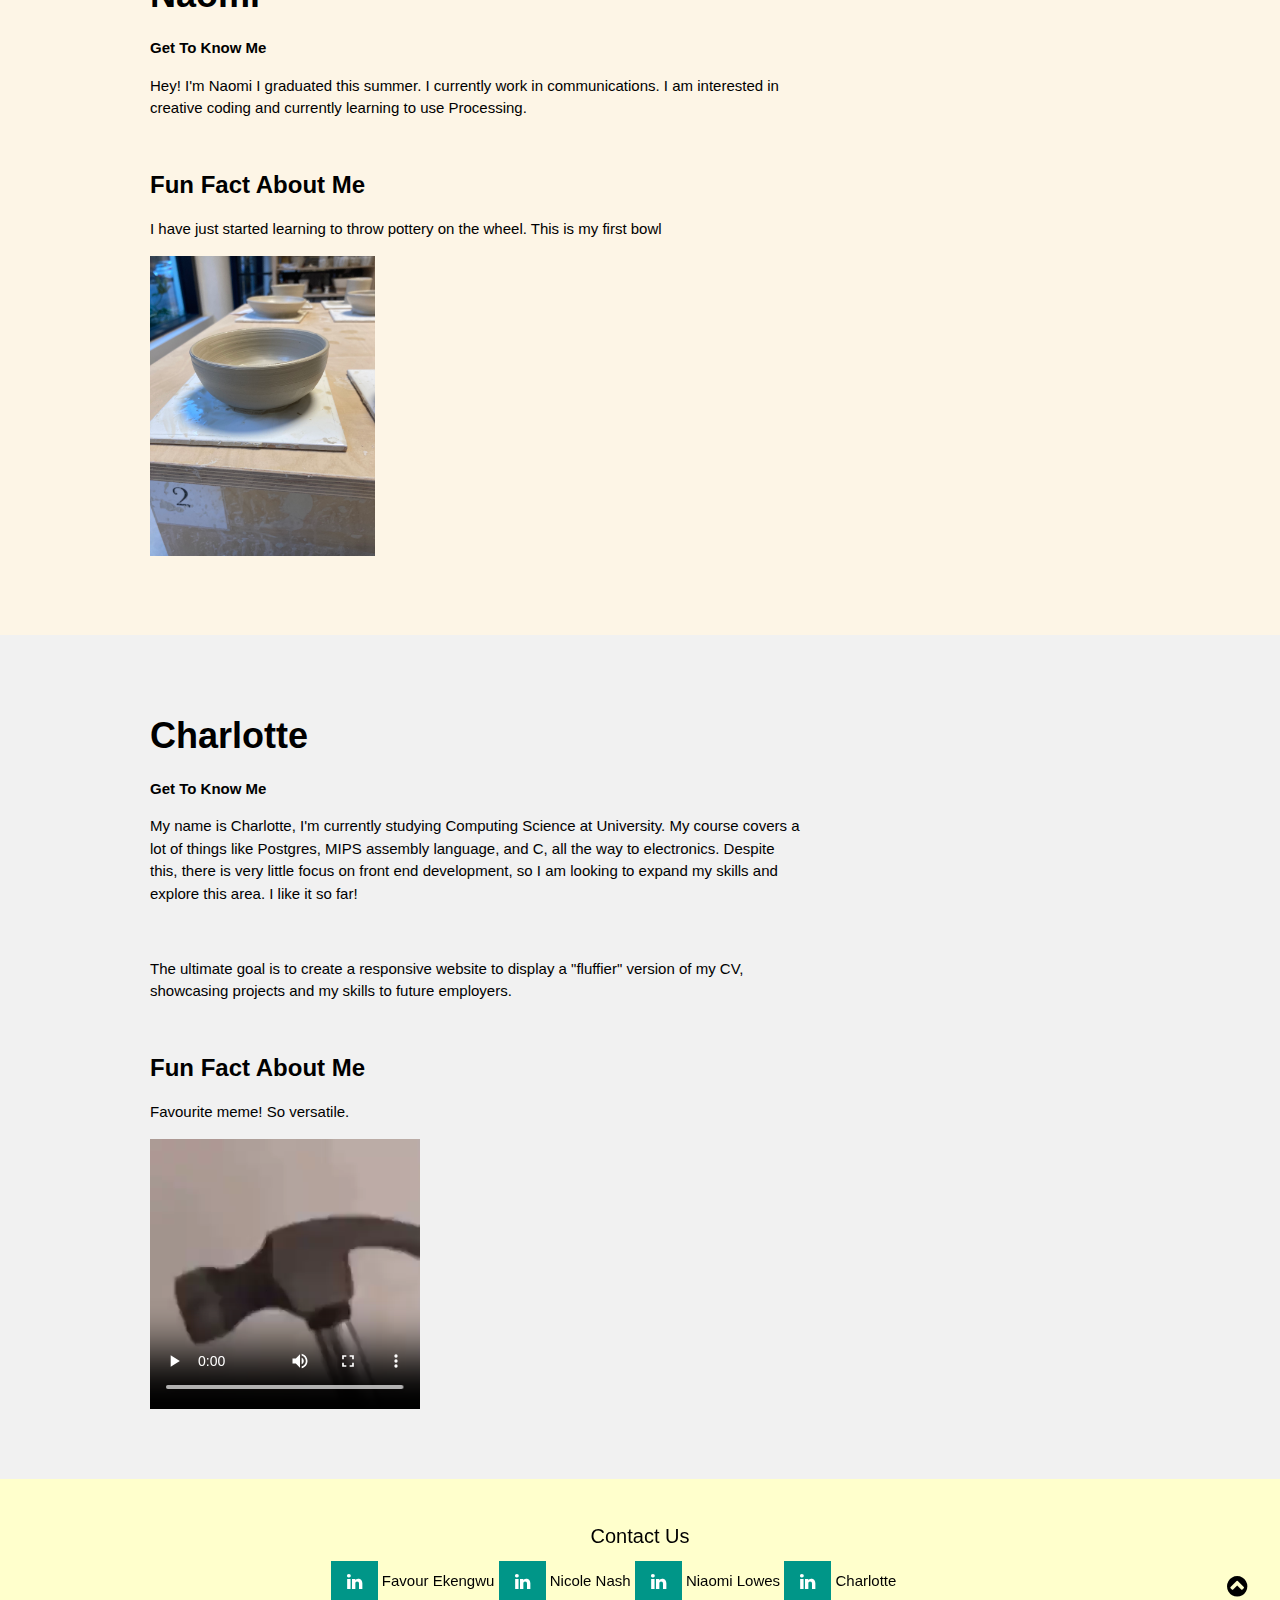
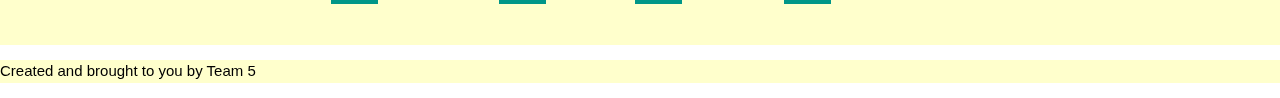
==== commit f1957cfb: "Update index.html" ====
--- a/index.html
+++ b/index.html
@@ -214,7 +214,7 @@
         <a href="https://www.linkedin.com/in/nicolealnash/" class="w3-button w3-large w3-teal w3-hide-small" href="javascript:void(0)" title="Linkedin" target="_blank"><i class="fa fa-linkedin"></i></a>
         Nicole Nash
                 
-        <a href="https://www.linkedin.com/" class="w3-button w3-large w3-teal w3-hide-small" href="javascript:void(0)" title="Linkedin" target="_blank"><i class="fa fa-linkedin"></i></a>
+        <a href="https://www.linkedin.com/in/naomilowes/" class="w3-button w3-large w3-teal w3-hide-small" href="javascript:void(0)" title="Linkedin" target="_blank"><i class="fa fa-linkedin"></i></a>
         Niaomi Lowes 
 
         <a href="https://www.linkedin.com/in/charkharris/" class="w3-button w3-large w3-teal w3-hide-small" href="javascript:void(0)" title="Linkedin" target="_blank"><i class="fa fa-linkedin"></i></a>
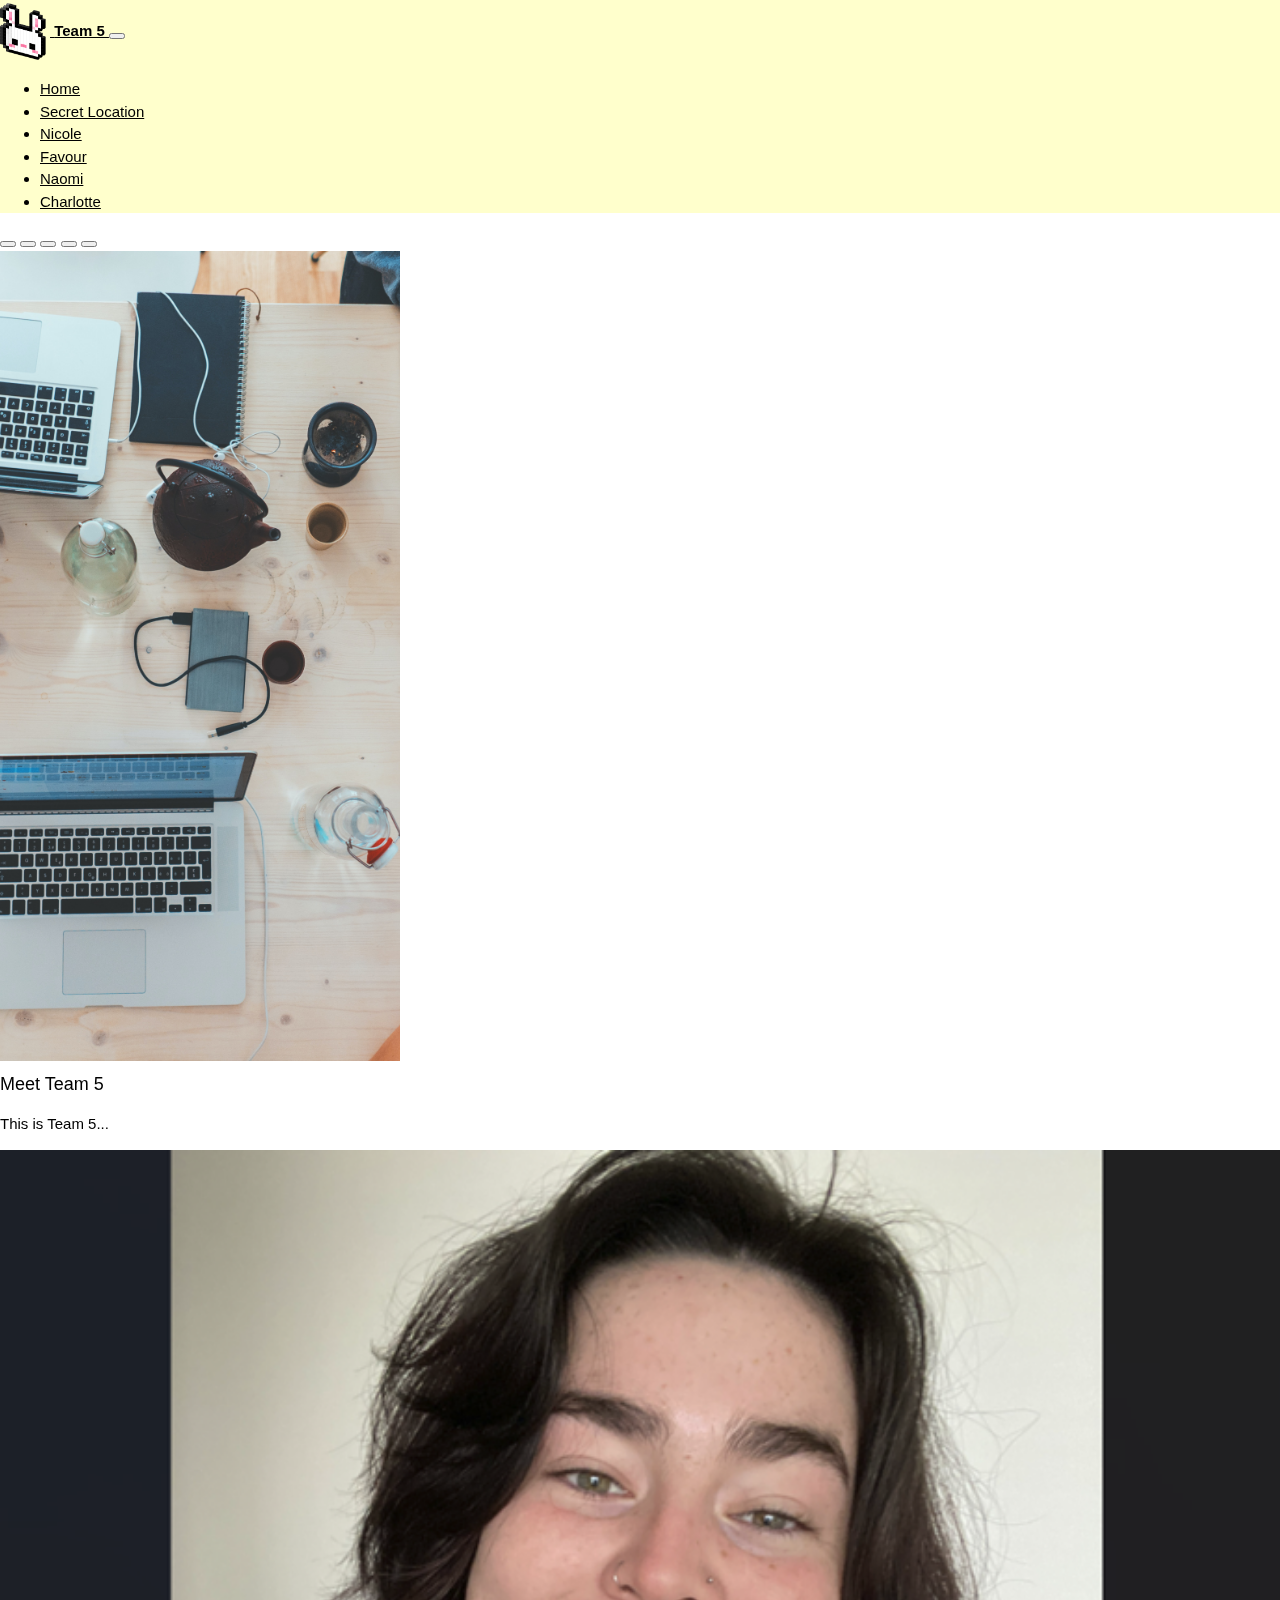
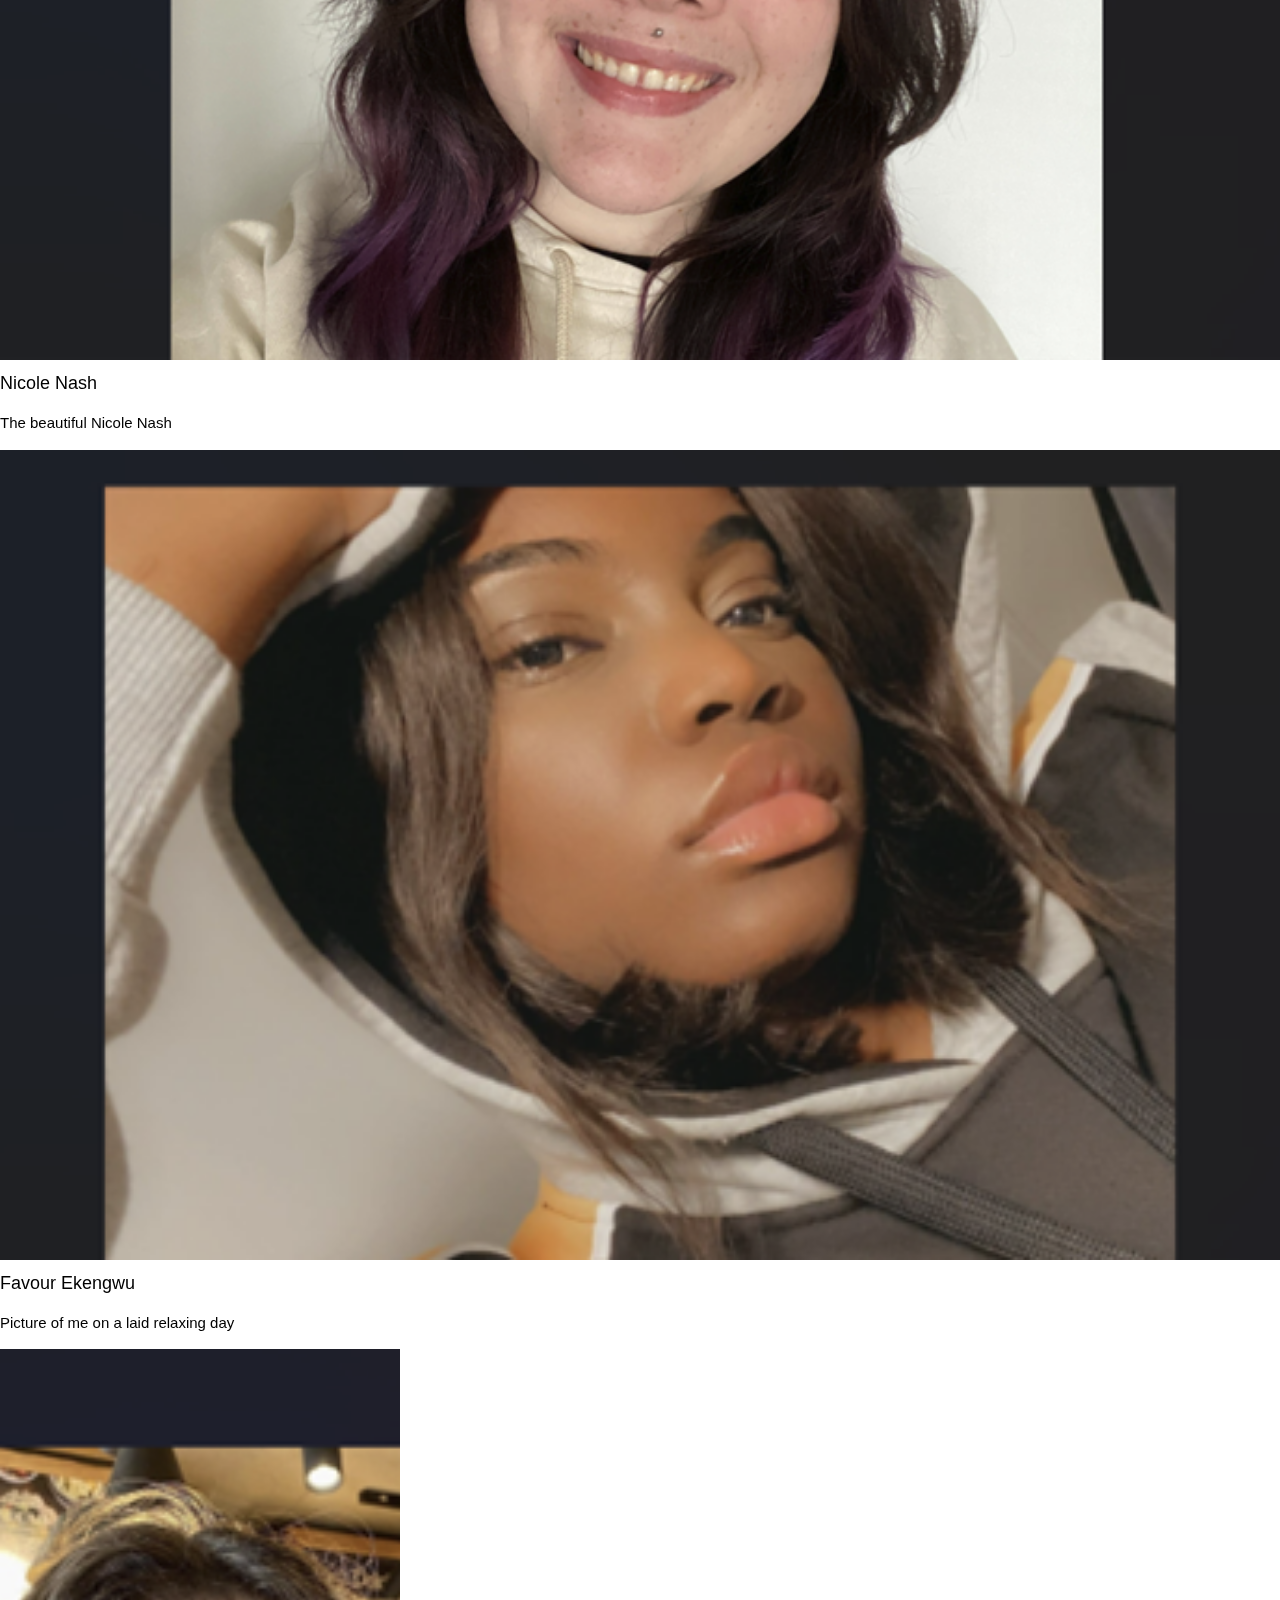
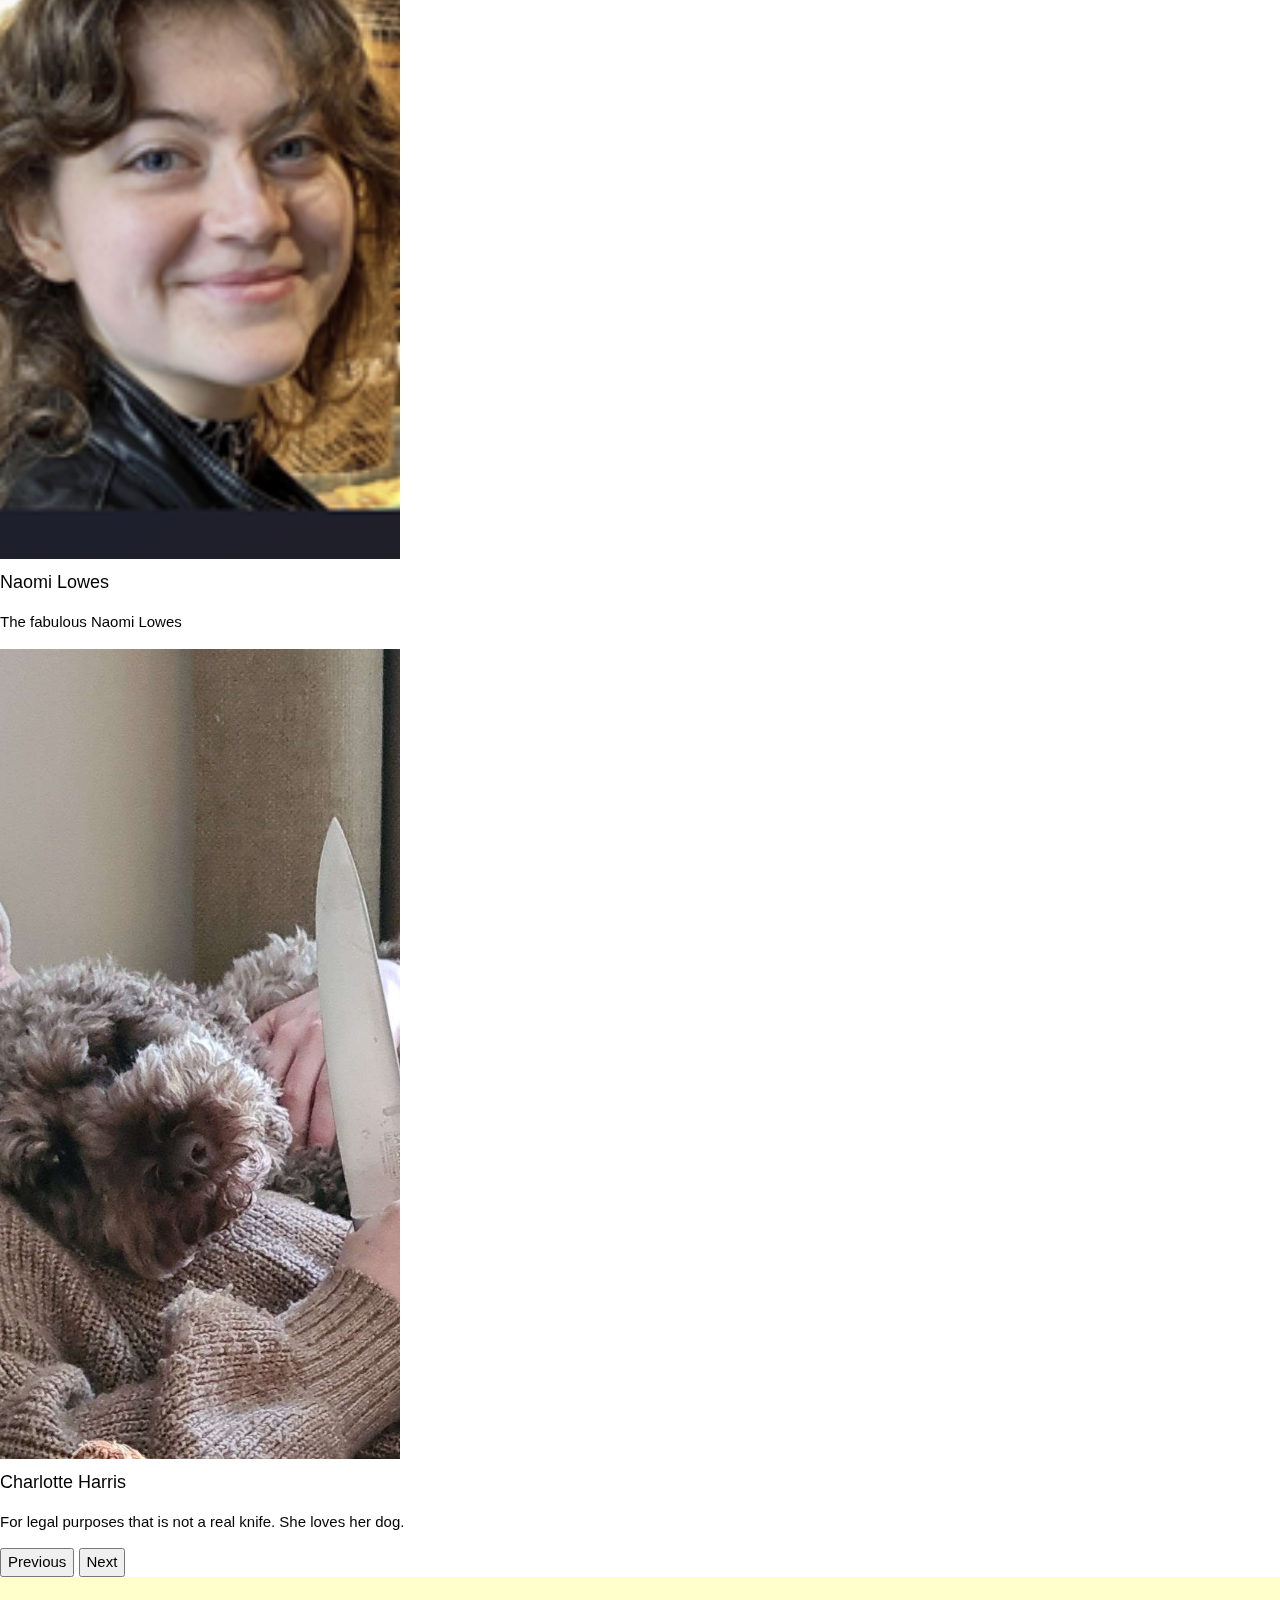
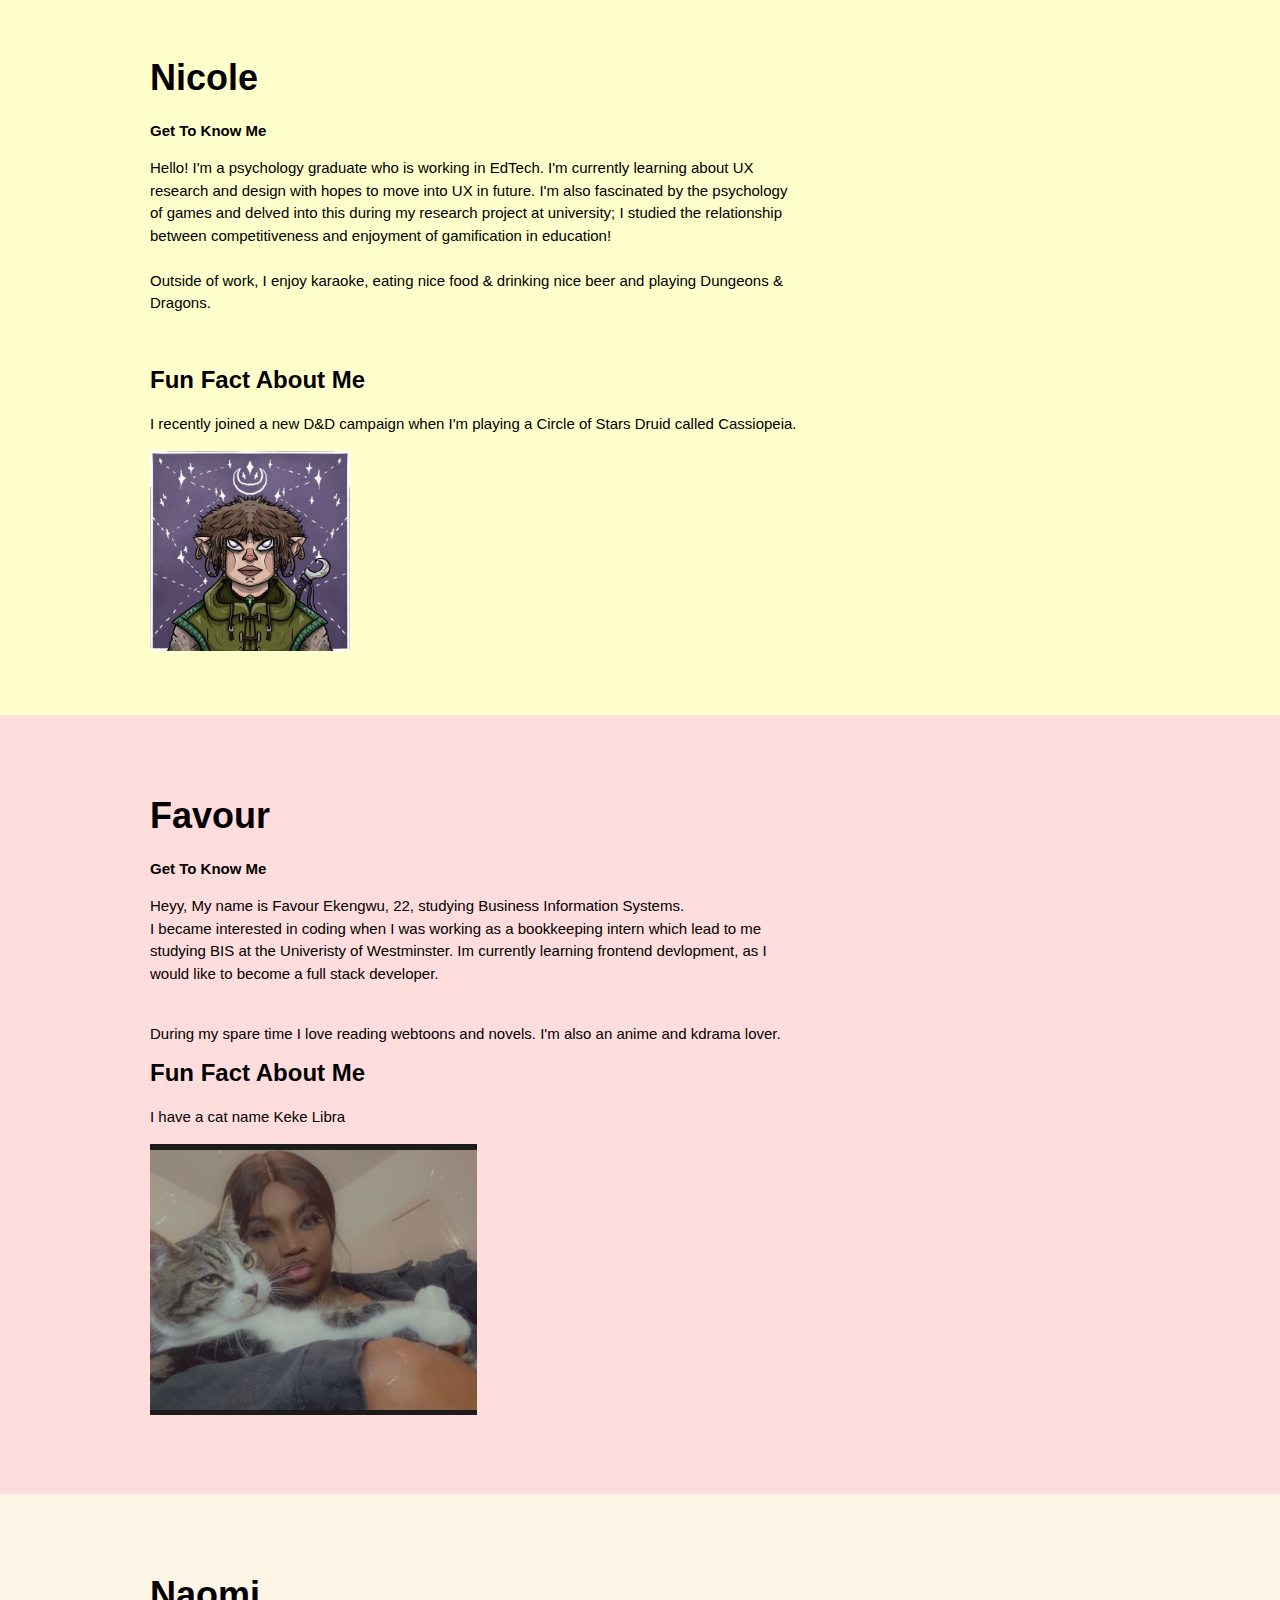
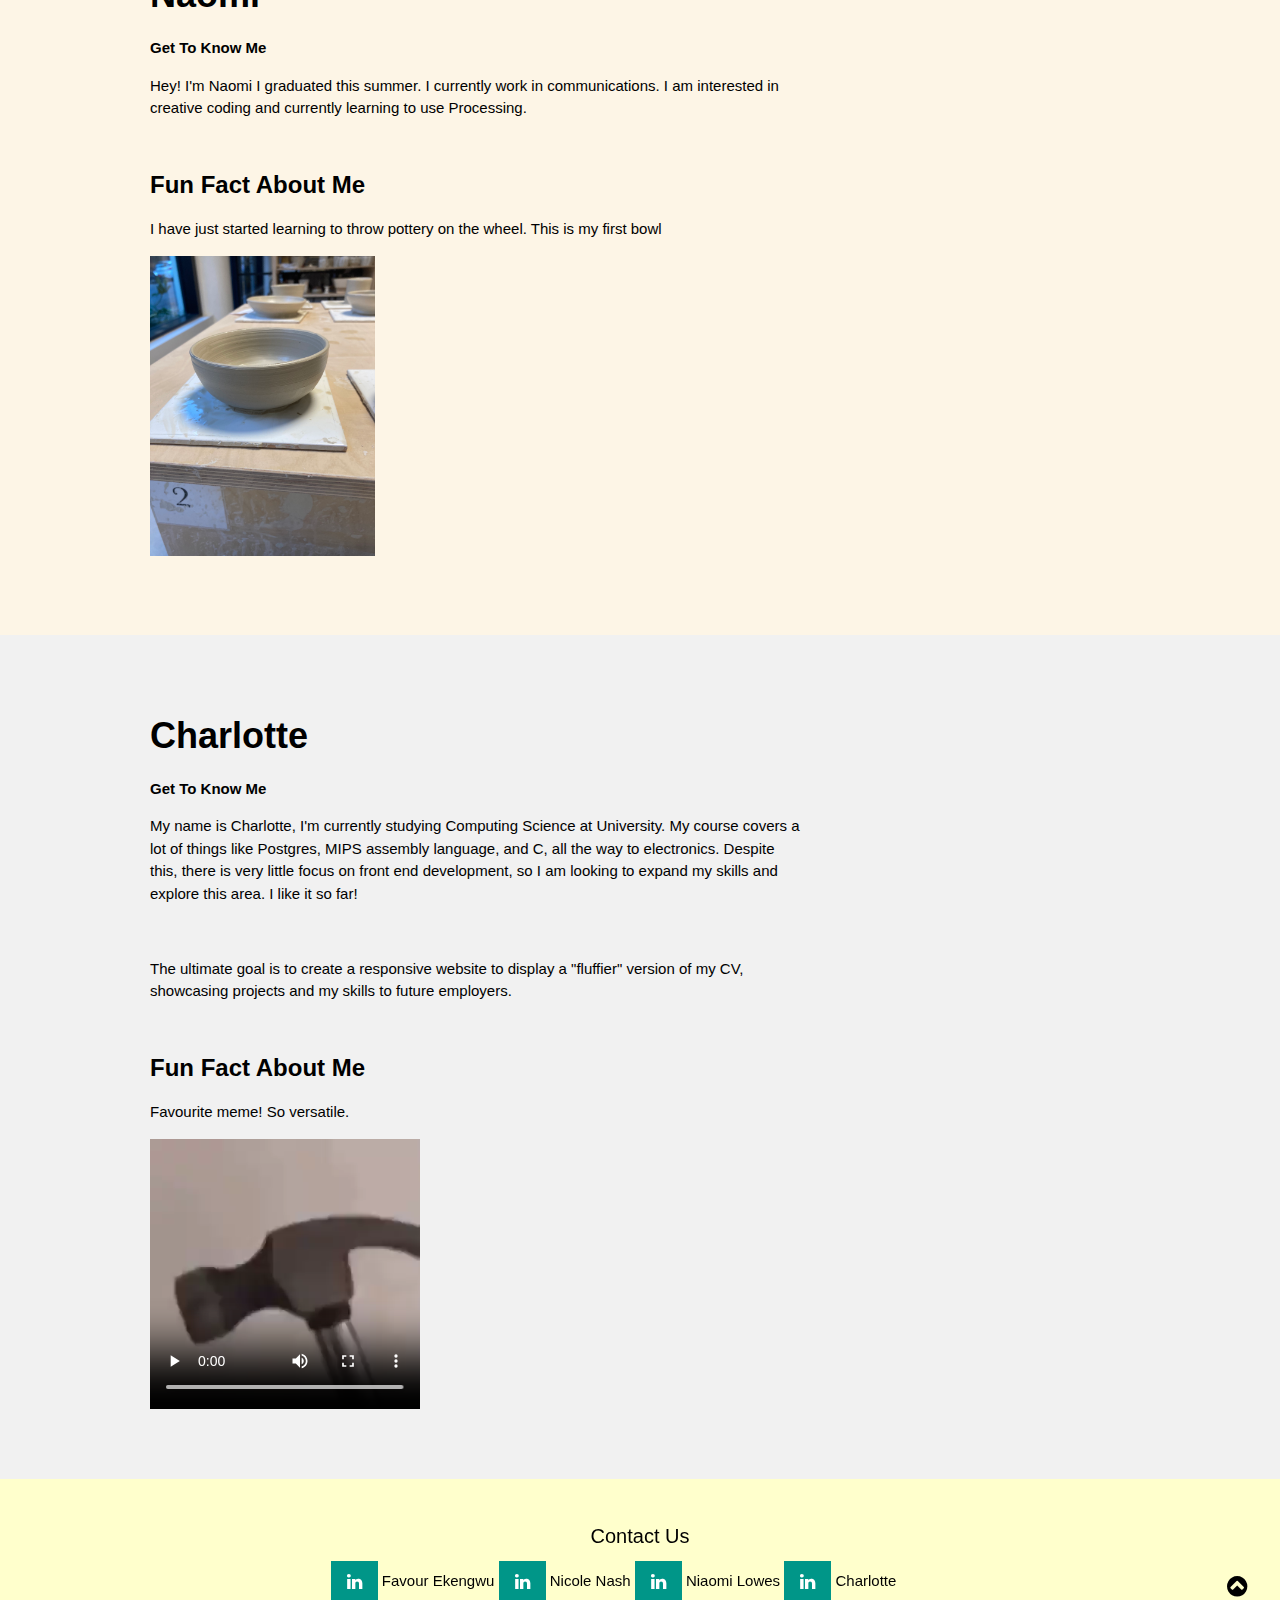
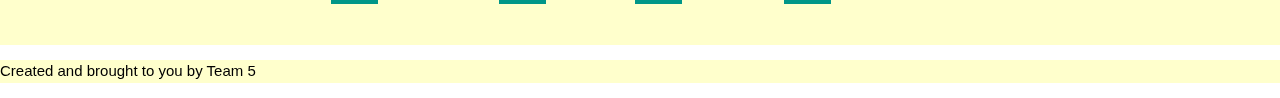
==== commit 303abd7f: "Spacing" ====
--- a/index.html
+++ b/index.html
@@ -146,7 +146,7 @@
                 <p><b>Get To Know Me</b></p> 
                 <p> Heyy, My name is Favour Ekengwu, 22, studying Business Information Systems. <br>
                     I became interested in coding when I was working as a bookkeeping intern which lead to me studying BIS at the Univeristy of Westminster.
-                    Im currently learning frontend devlopment, as i would like to become a dull stack developer. </p>
+                    Im currently learning frontend devlopment, as I would like to become a full stack developer. </p>
                     <br> During my spare time I love reading webtoons and novels. I'm also an anime and kdrama lover.
 
                 <h3><b>Fun Fact About Me</b></h3>
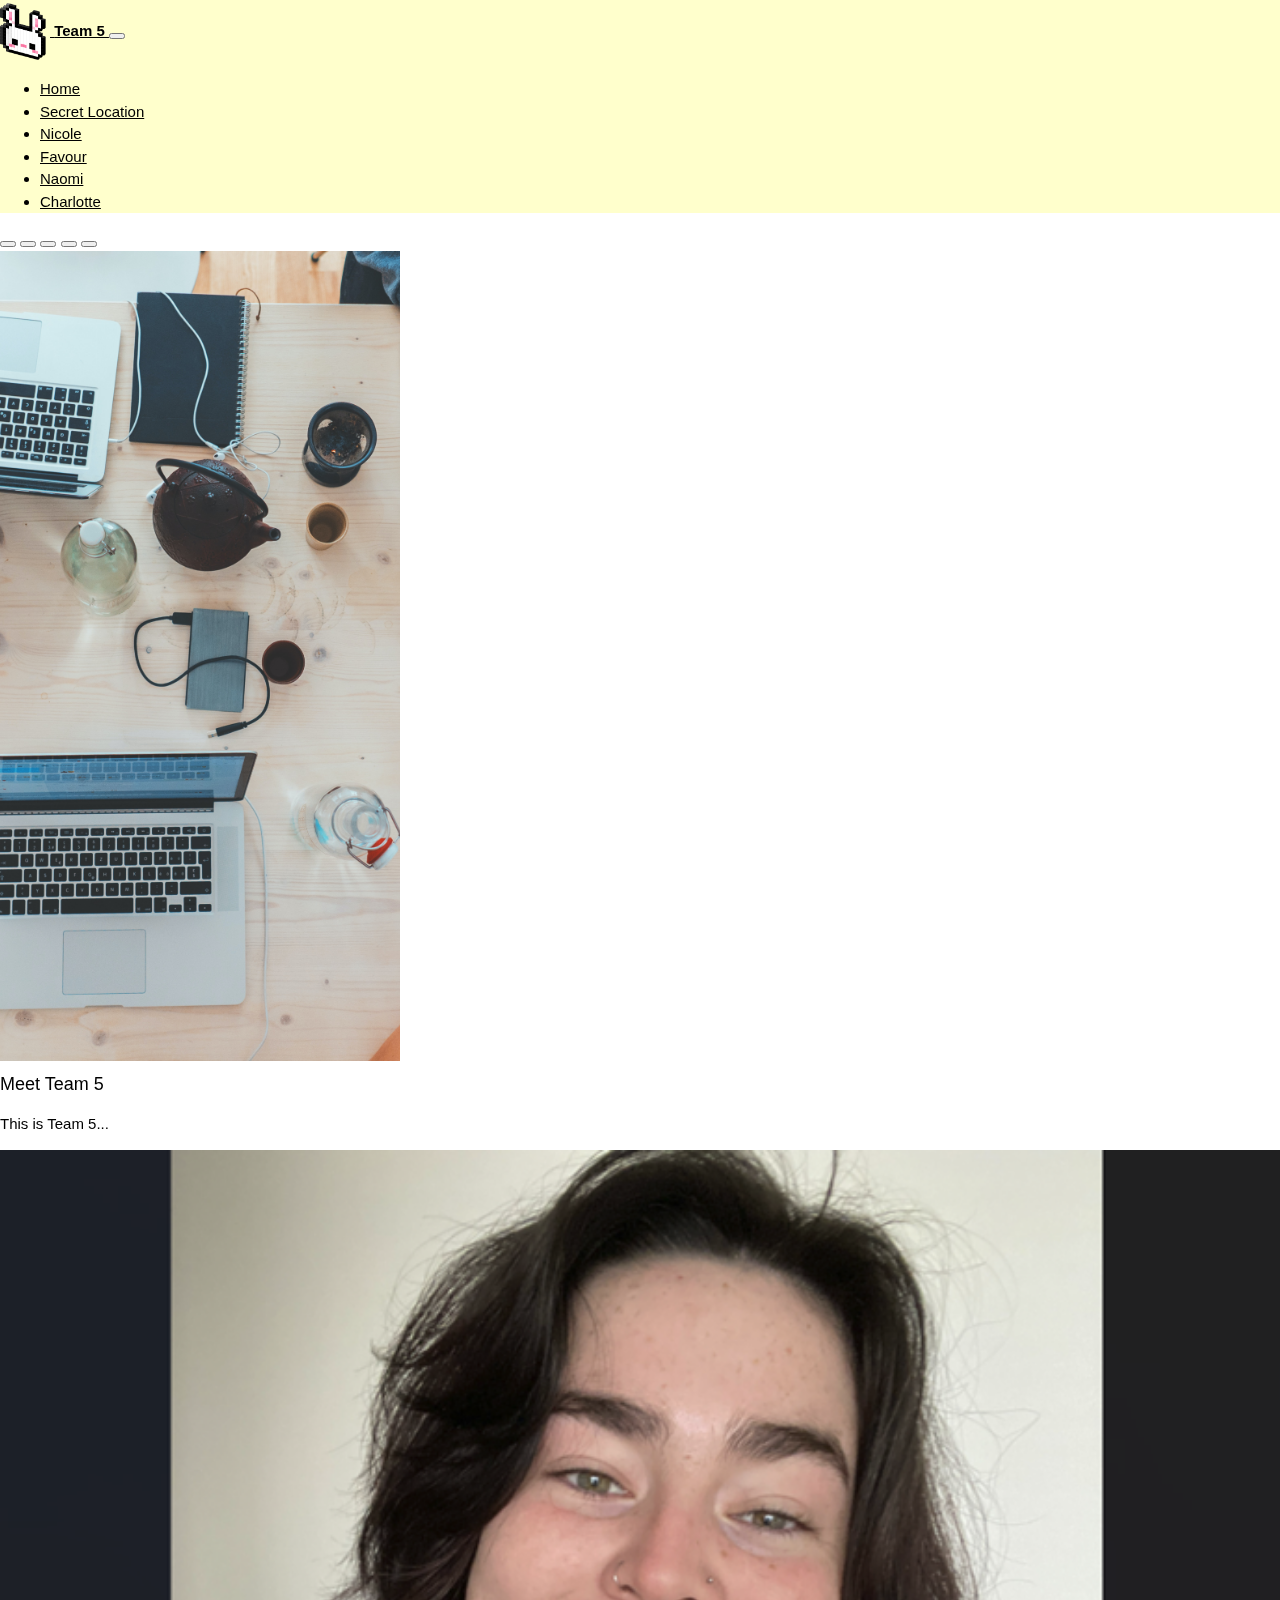
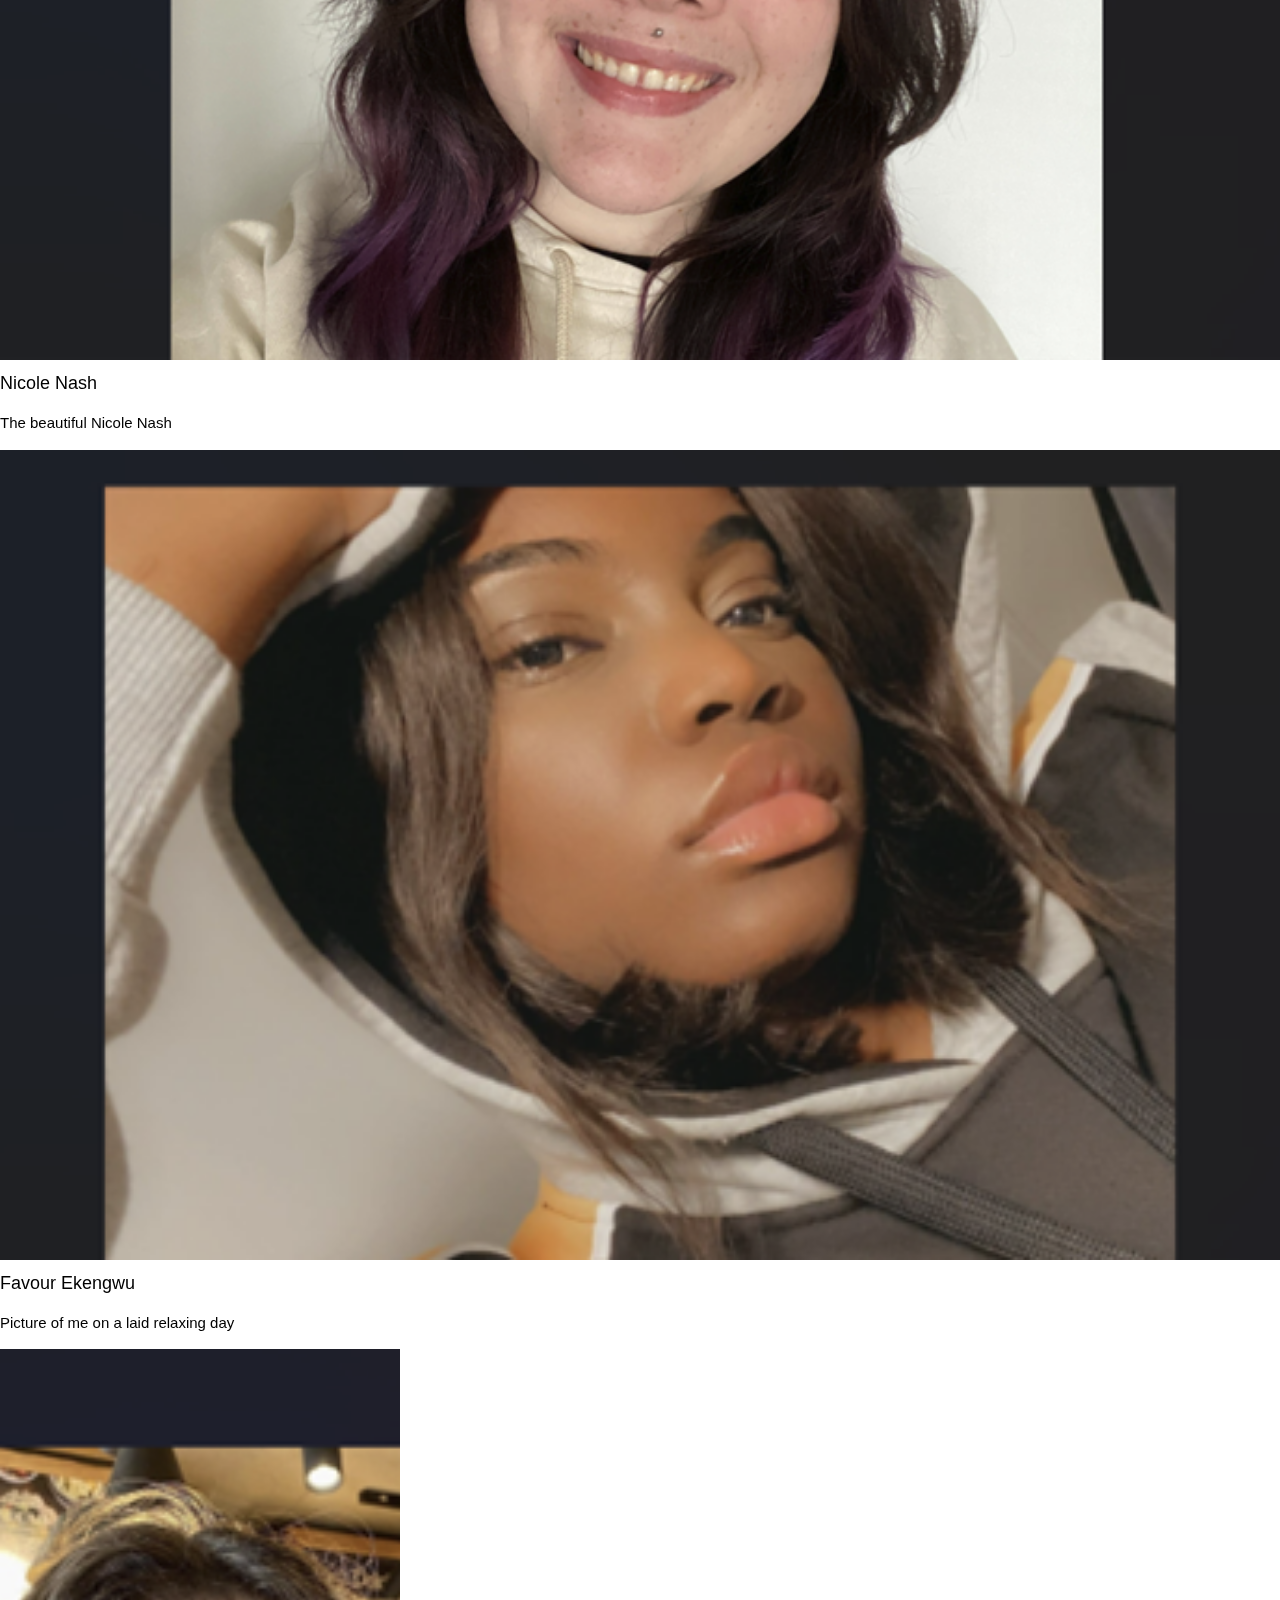
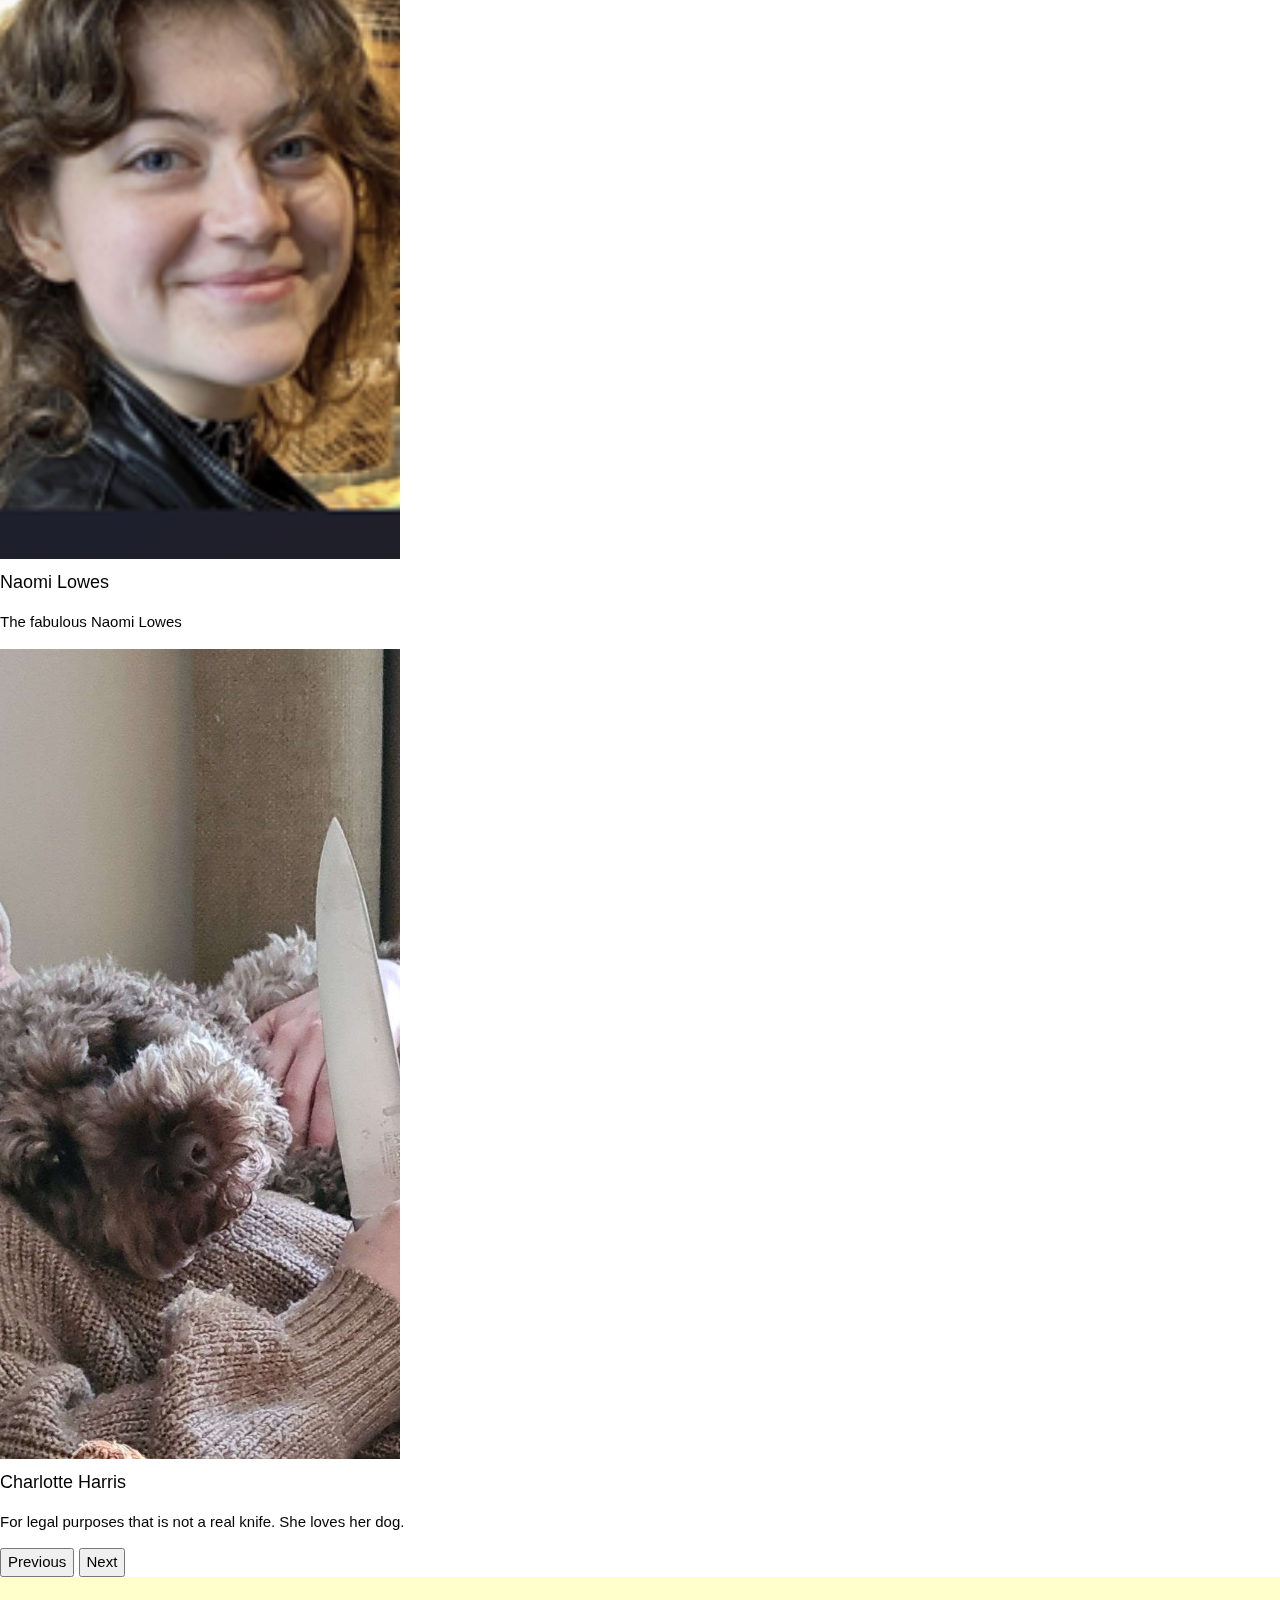
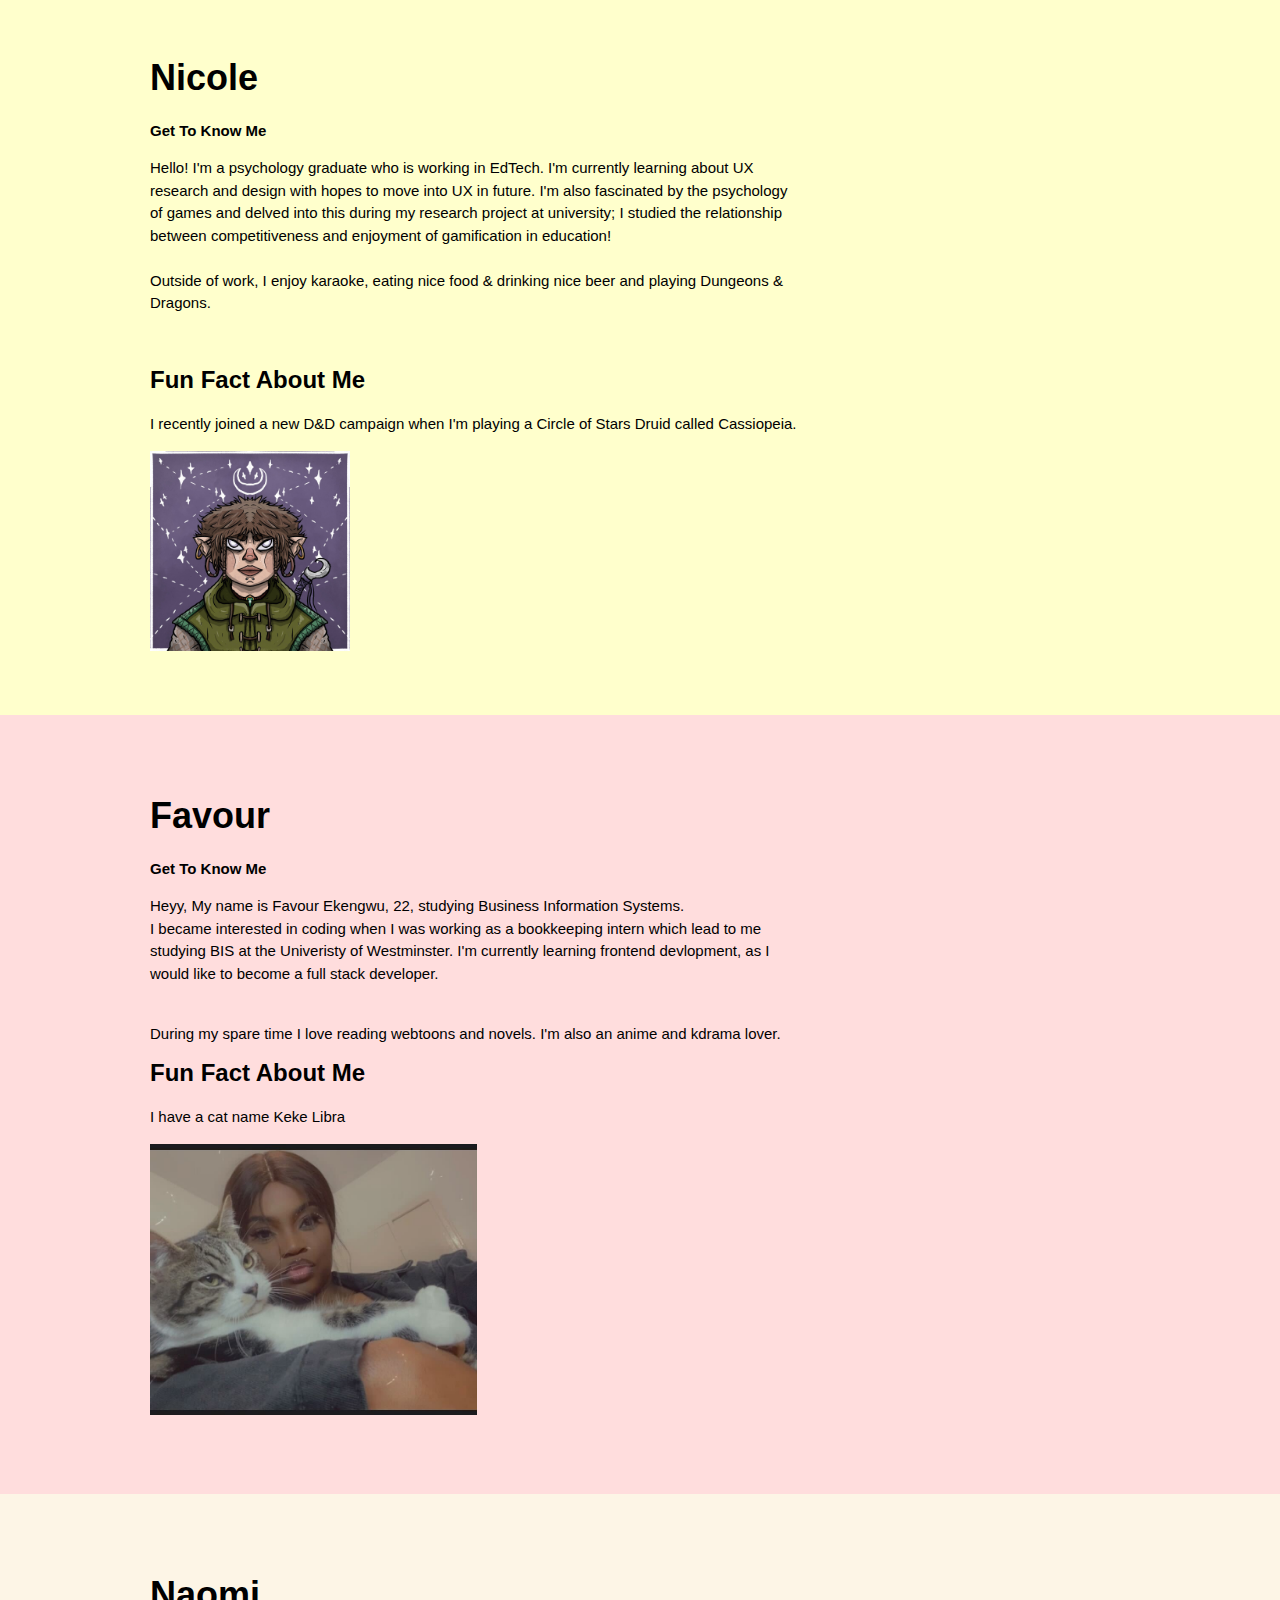
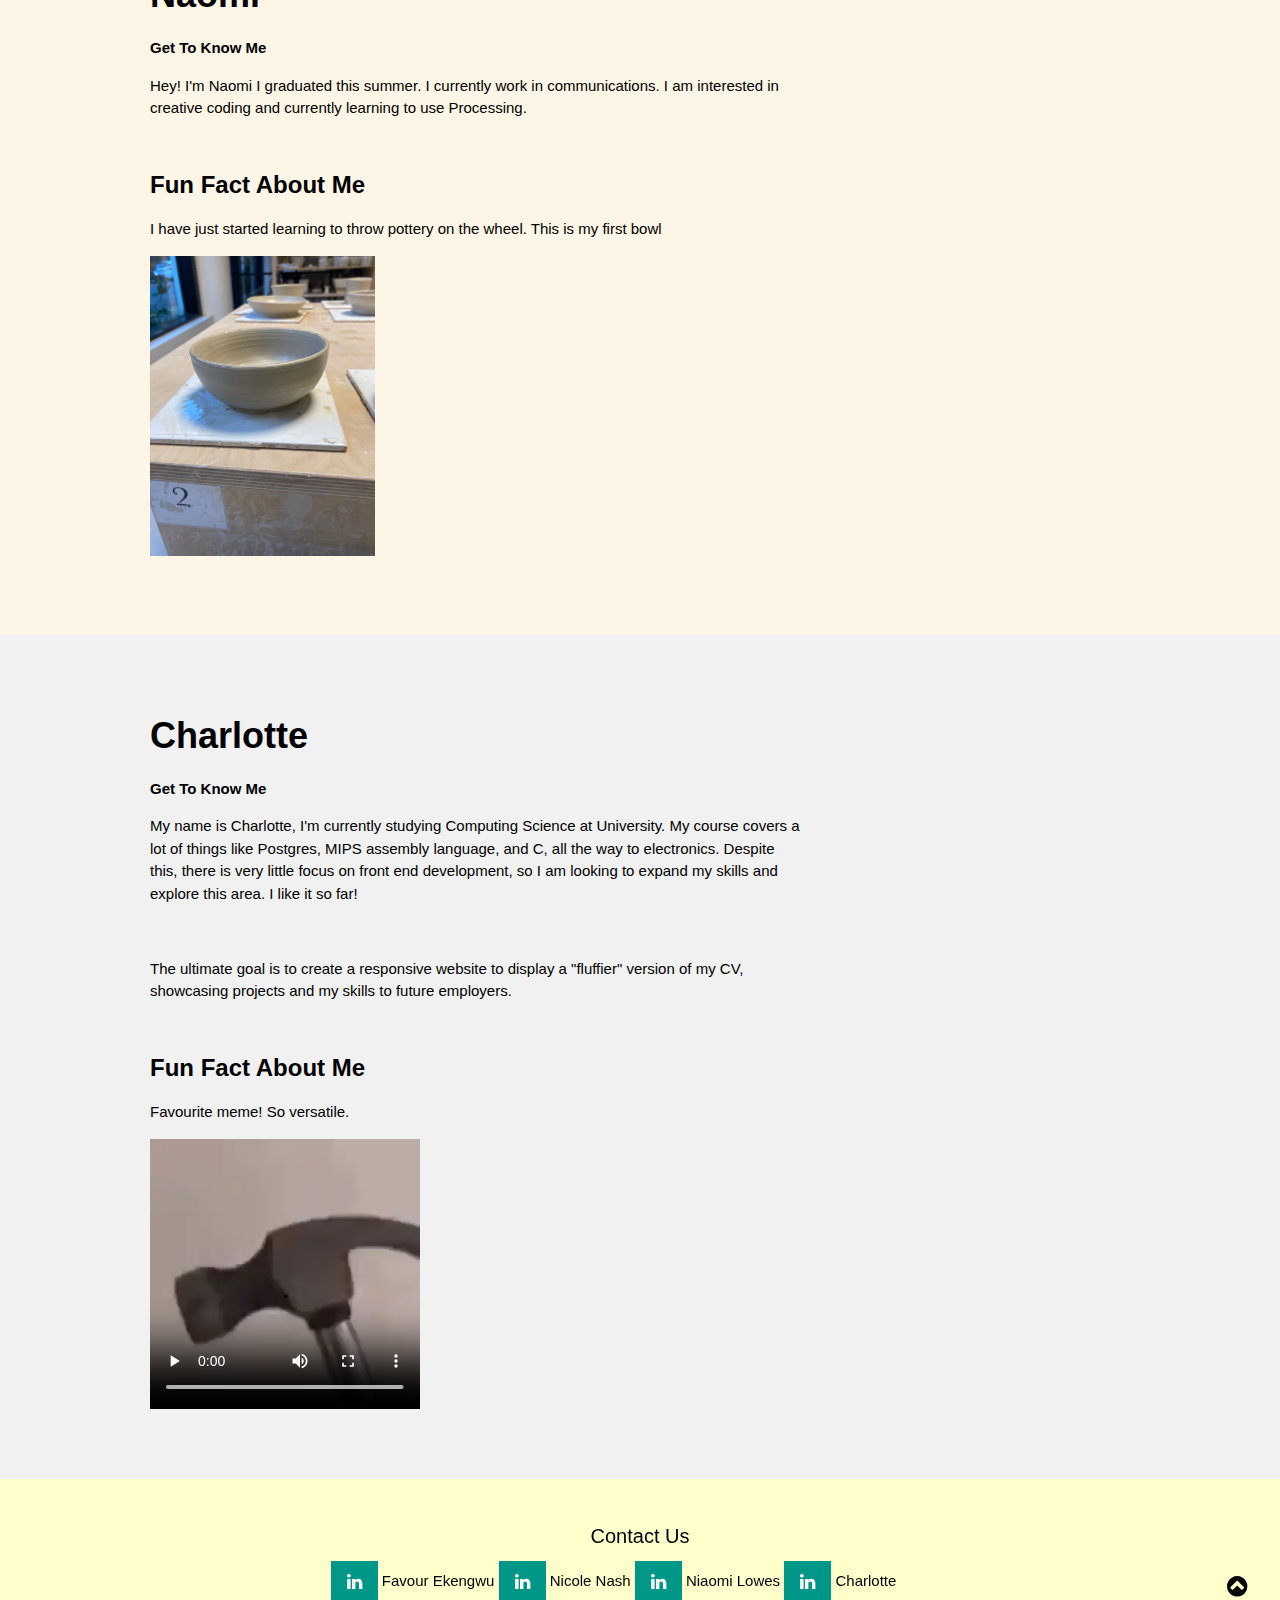
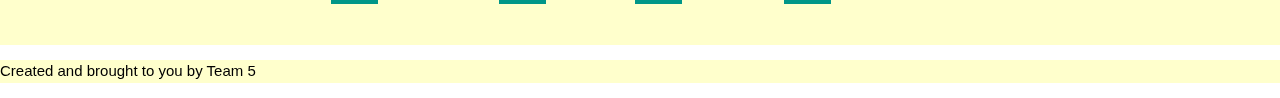
==== commit 642fe1cd: "Typo" ====
--- a/index.html
+++ b/index.html
@@ -146,7 +146,7 @@
                 <p><b>Get To Know Me</b></p> 
                 <p> Heyy, My name is Favour Ekengwu, 22, studying Business Information Systems. <br>
                     I became interested in coding when I was working as a bookkeeping intern which lead to me studying BIS at the Univeristy of Westminster.
-                    Im currently learning frontend devlopment, as I would like to become a full stack developer. </p>
+                    I'm currently learning frontend devlopment, as I would like to become a full stack developer. </p>
                     <br> During my spare time I love reading webtoons and novels. I'm also an anime and kdrama lover.
 
                 <h3><b>Fun Fact About Me</b></h3>
